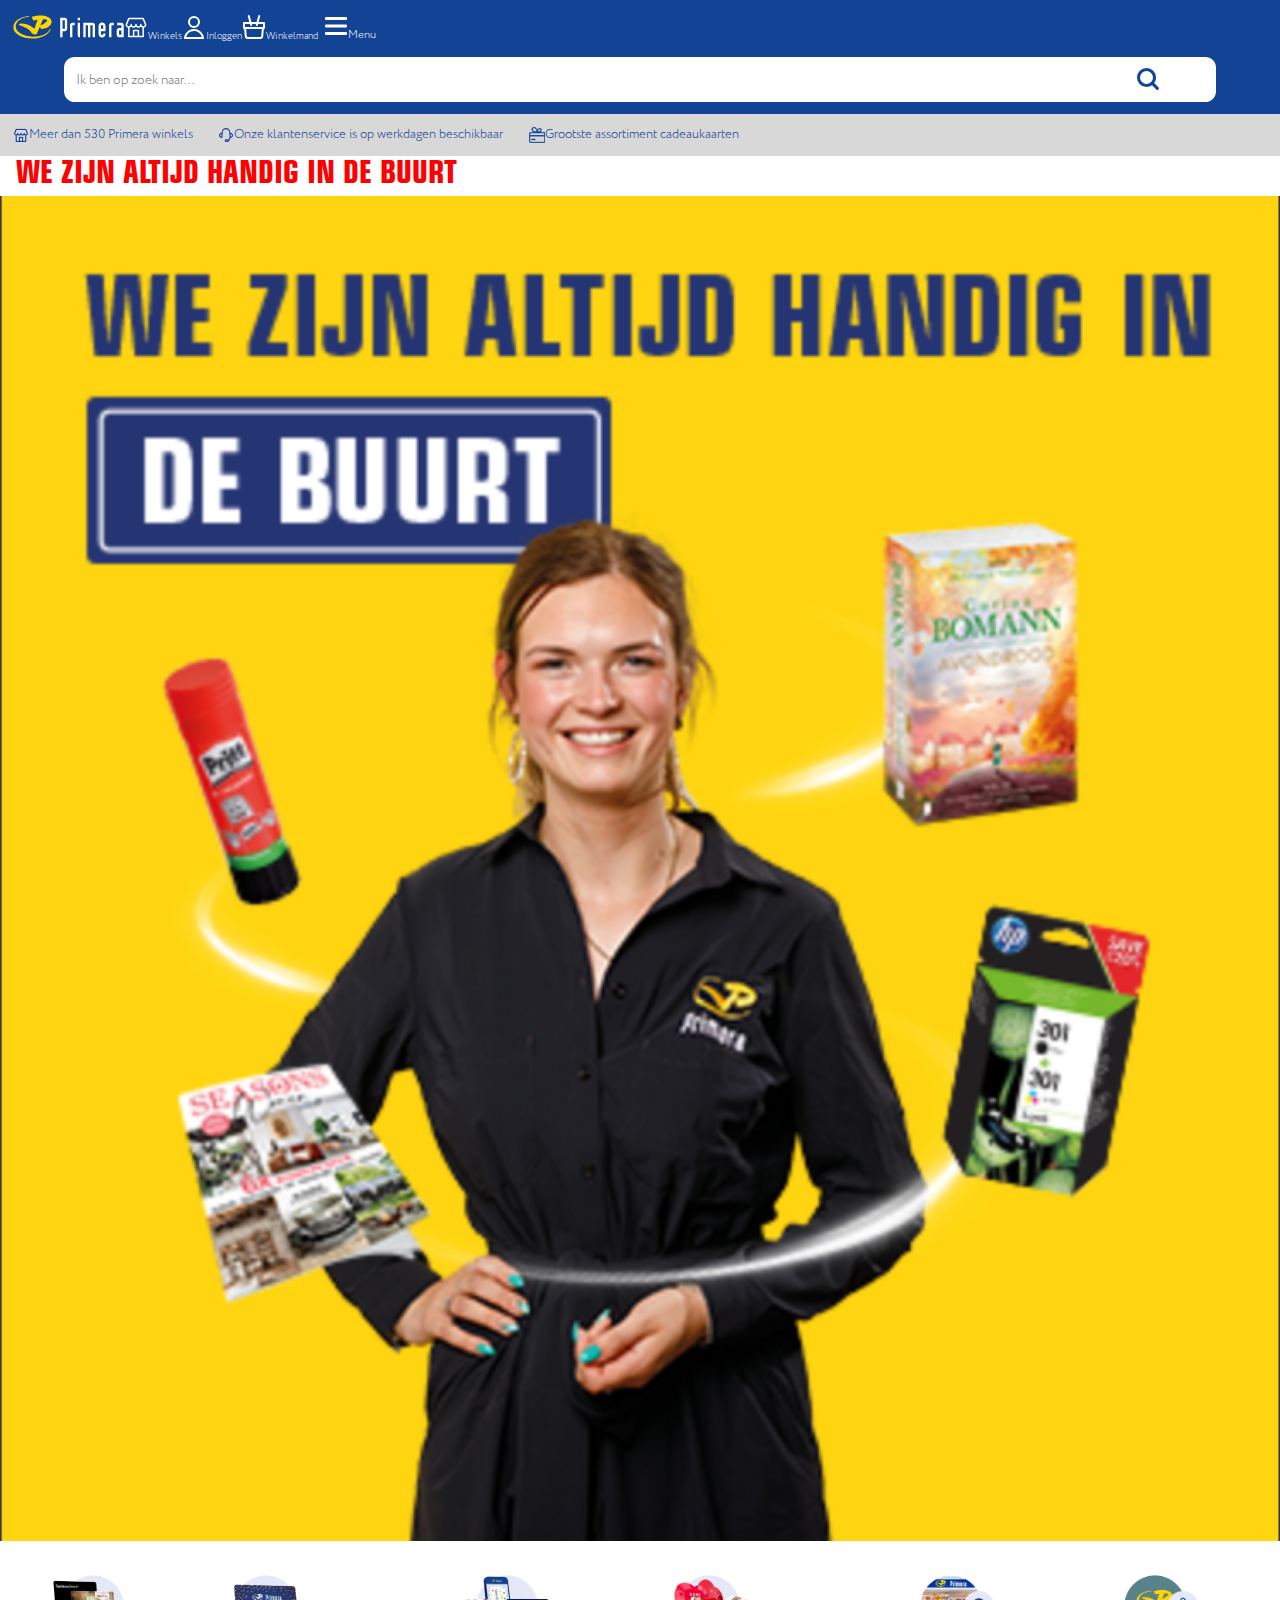
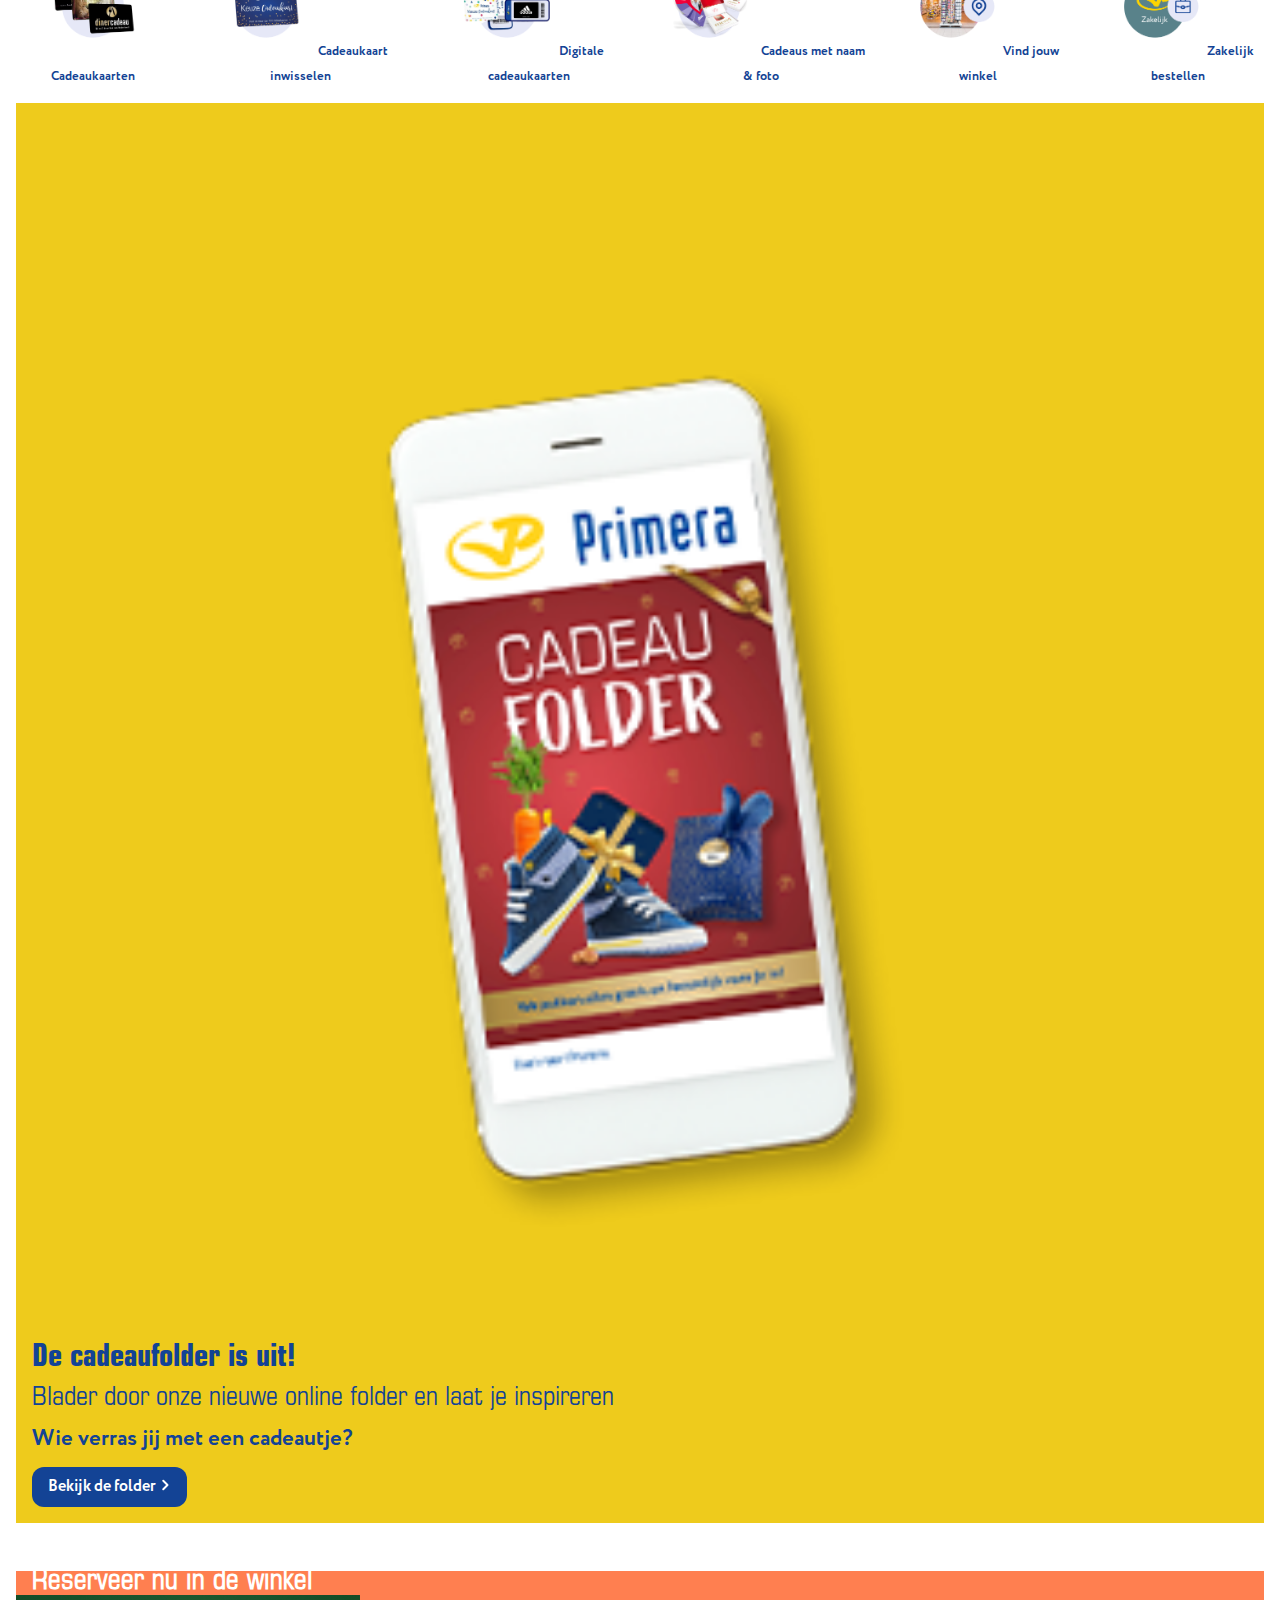
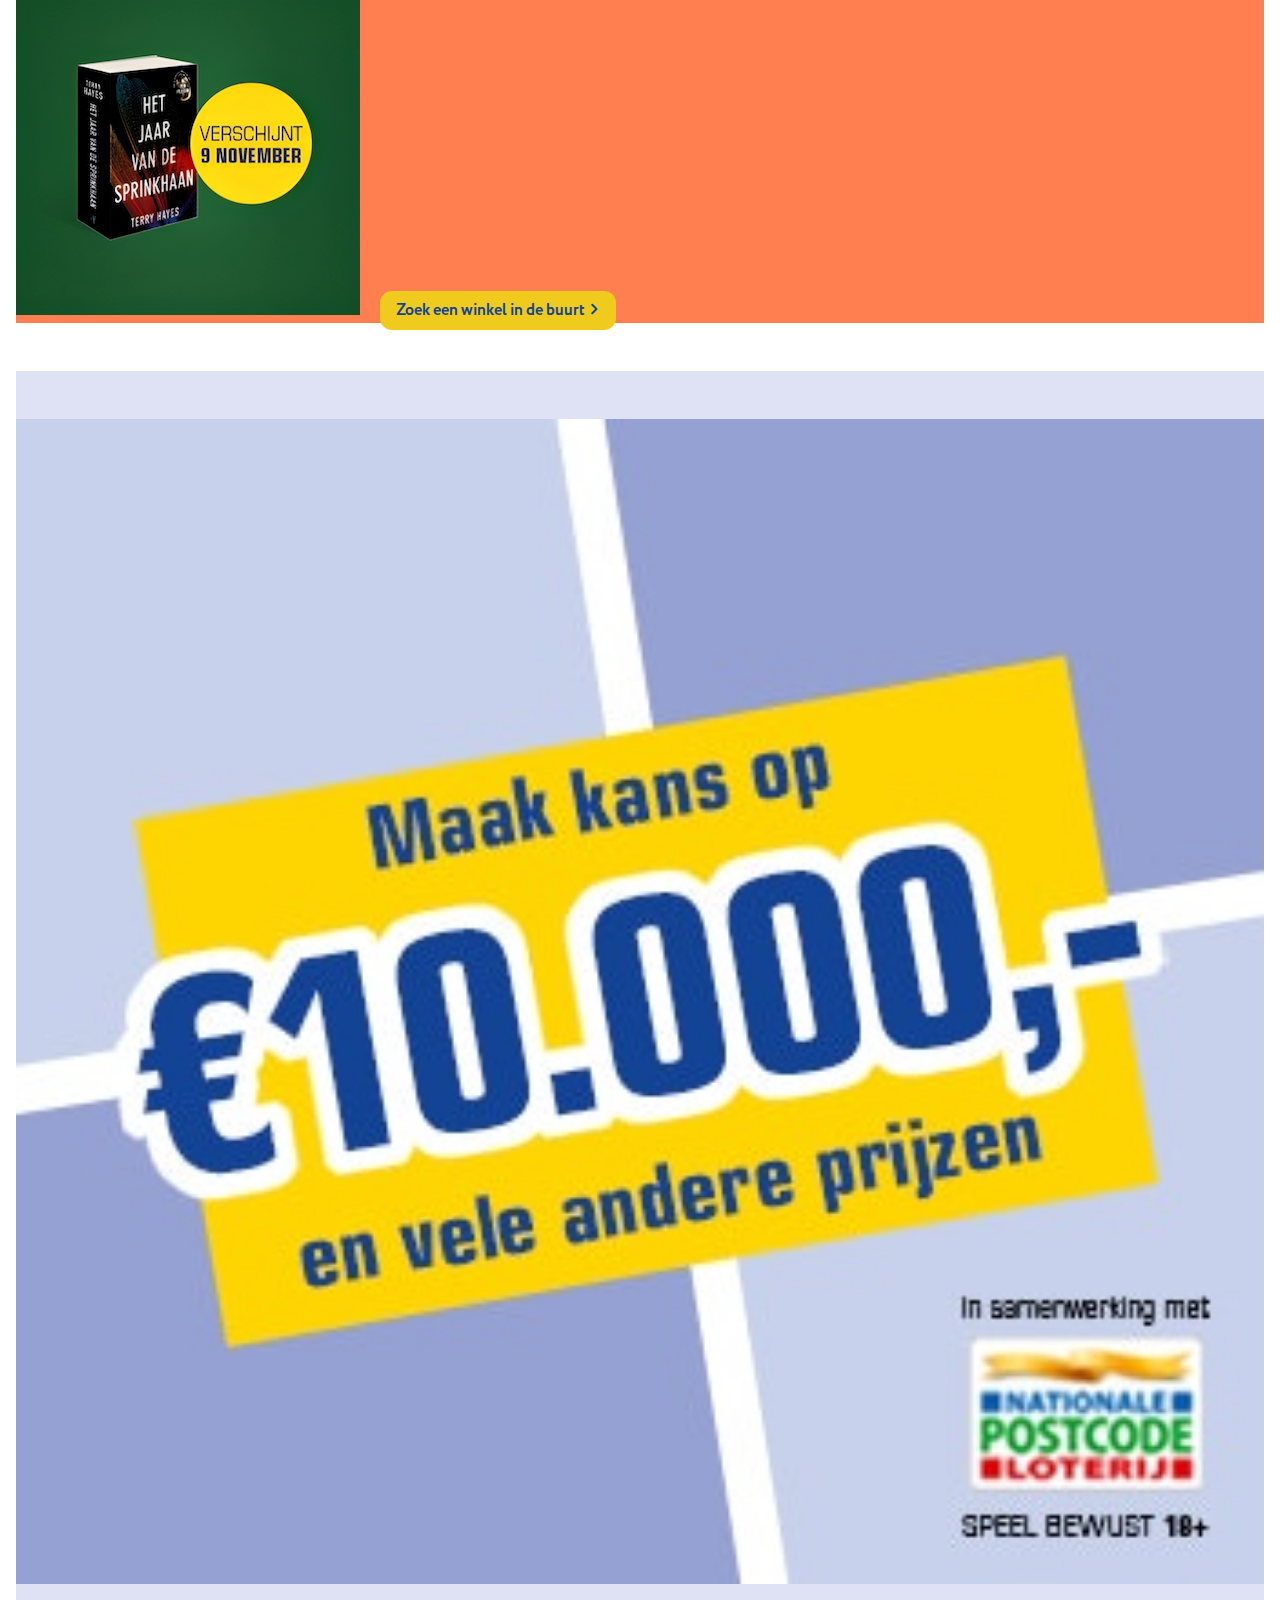
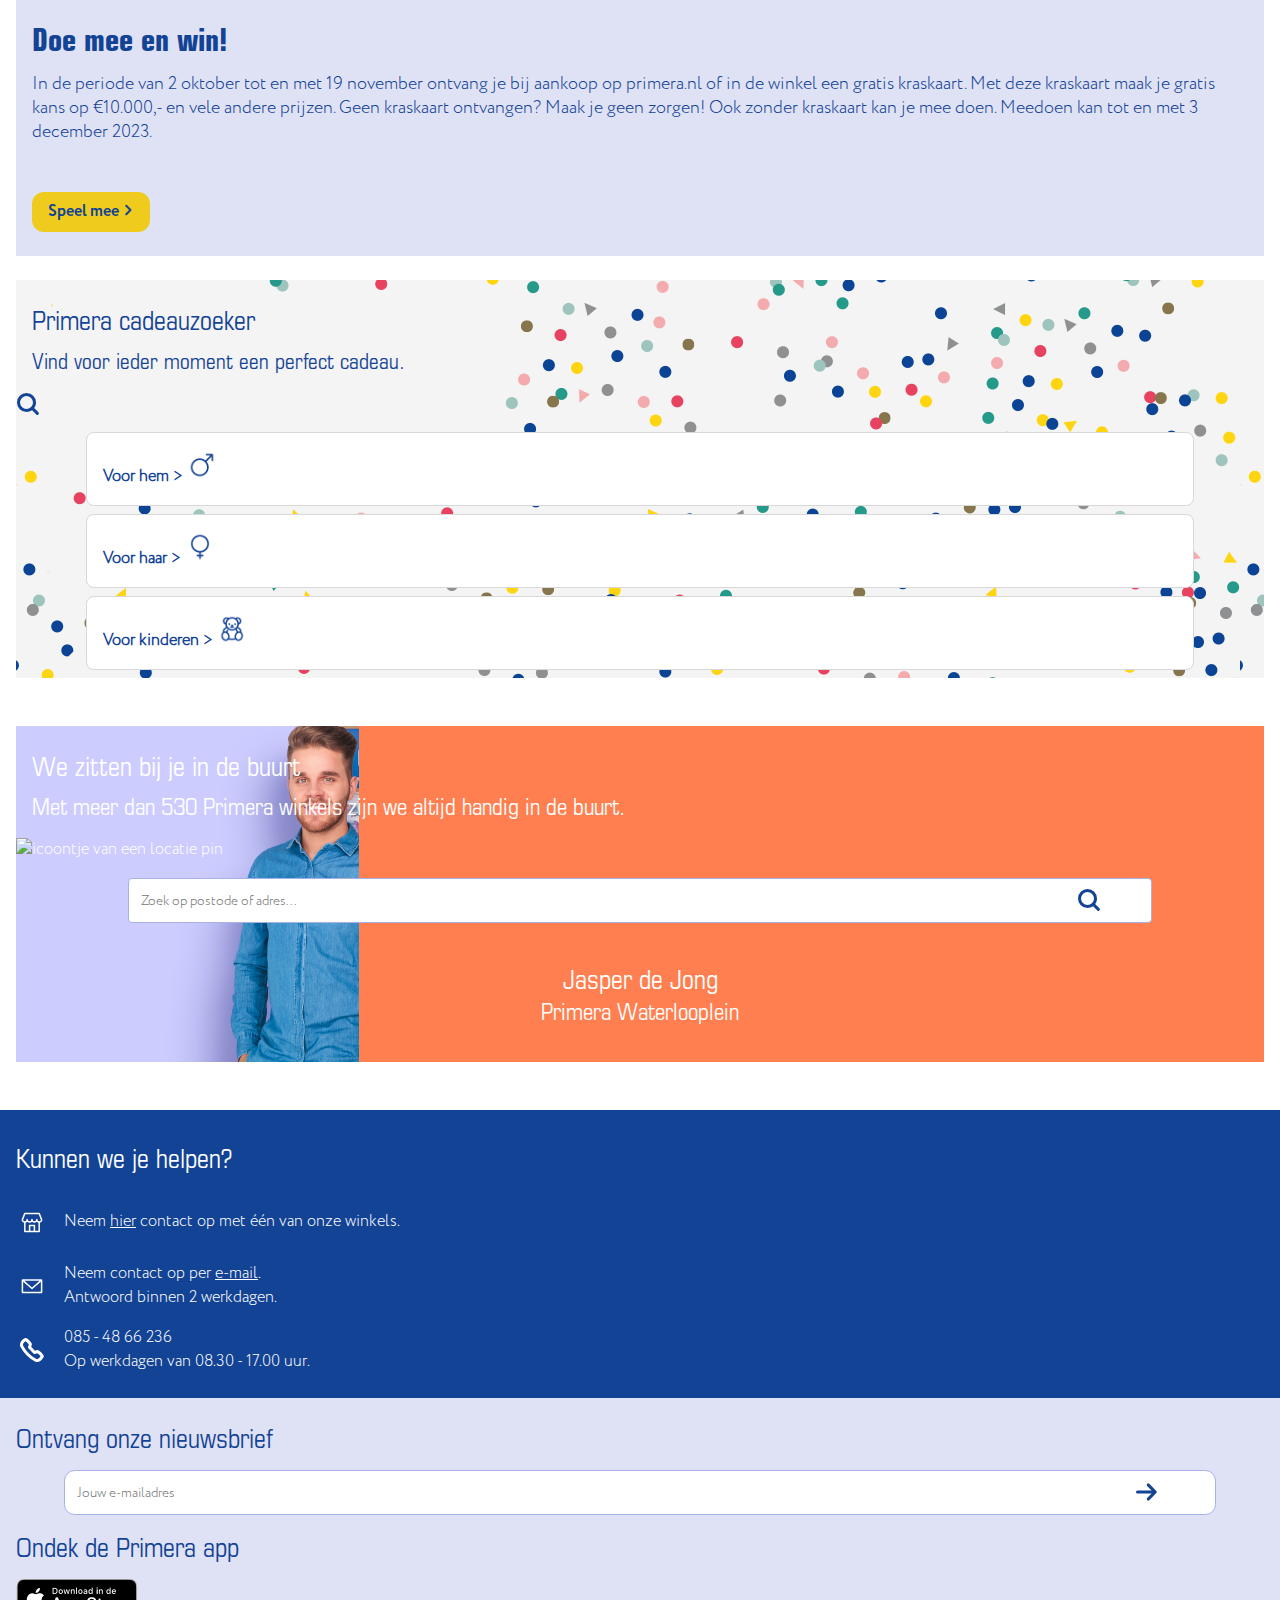
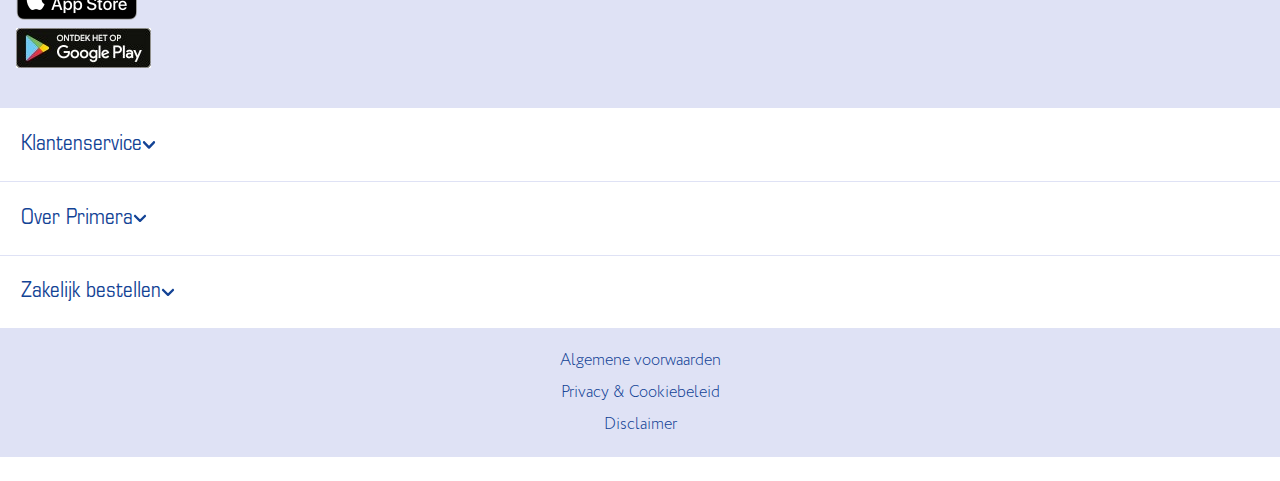
==== index.html @ 32f3f933 "Add files via upload" ====
<!DOCTYPE html>
<html lang="nl">
	


<head>
	<meta charset="UTF-8">
	<meta name="author" content="jouw naam">
	<meta name="viewport" content="width=device-width, initial-scale=1">
	
	<title>Even naar Primera</title>
	
	<link href="styles/style.css" rel="stylesheet">
	<link rel="icon" type="image/svg+xml" href="images/favicon.svg">
</head>



<body>
	<header>
		<ul>
			<li>
				<a href="index.html"><img src="images/icons/logo_primera.svg" alt="het logo van de Primera"></a>
			</li>
			<li>
				<a href=""><img src="images/icons/winkel_icon.svg" alt="">Winkels</a> 		<!-- moet er een alt? -->
			</li>	
			<li>
				<a href=""><img src="images/icons/account_icon.svg" alt="">Inloggen</a>
			</li>
			<li>
				<a href=""><img src="images/icons/winkelmand_icon.svg" alt="">Winkelmand</a>
			</li>

		<!-- met hulp van codepen -->
			<button aria-hidden="false">
				<img src="images/icons/hamburger_icon.svg" alt="">Menu
			</button>
	</ul>

		<nav> <!-- menu -->
			<article>
				<button aria-hidden="false">
					<img src="images/icons/menu_sluit_icon.svg" alt="kruisje om menu te sluiten">
				</button>

				<p>Menu</p>
			</article>

			<ul>
				<li>
					<a href="#"><img src="images/icons/pijltje_blauw_icon.svg" alt="">Cadeaukaarten</a>
				</li>
				<li>
					<a href="#"><img src="images/icons/pijltje_blauw_icon.svg" alt="">Digitale cadeaukaarten</a>
				</li>
				<li>
					<a href="#"><img src="images/icons/pijltje_blauw_icon.svg" alt="">Cadeaus met naam & foto</a>
				</li>
			</ul>

			<ul>
				<li>
					<a href="#">Winkels</a>
				</li>
				<li>
					<a href="#">Folder</a>
				</li>
				<li>
					<a href="#">Primera Keuze Cadeaukaart</a>
				</li>
			</ul>
		</nav>

		<form>
			<input type="text" placeholder="Ik ben op zoek naar...">
		</form>

		<ul>
			<li>
				<a href="#"><img src="/images/icons/kleine_winkel.png">Meer dan 530 Primera winkels</a>
			</li>
			<li>
				<a href="#"><img src="/images/icons/headset.png">Onze klantenservice is op werkdagen beschikbaar</a>
			</li>
			<li>
				<a href="#"><img src="/images/icons/cadeaukaart.png">Grootste assortiment cadeaukaarten</a>
			</li>
		</ul>

	</header>



	<main>
		<section>
			<h2>We zijn altijd handig in de buurt</h2>
			<a href="#">
				<img src="/images/vrouw_in_de_buurt.png" alt="">
			</a>
		</section>

		<article>
			<ul>
				<li>
					<a href="#"> <img src="/images/cadeaukaarten.png" alt="drie cadeaukaarten">Cadeaukaarten</a>
				</li>
				<li>
					<a href="#"> <img src="/images/cadeaukaarten_inwisselen.png" alt="primera cadeaukaart">Cadeaukaart inwisselen</a>
				</li>
				<li>
					<a href="#"> <img src="/images/digitale_cadeaukaarten.png" alt="Mobiel met cadeaukaarten erop">Digitale cadeaukaarten</a>
				</li>
				<li>
					<a href="#"> <img src="/images/cadeaus_met_naam_foto.png" alt="cocolade doosje van Milka en Merci">Cadeaus met naam & foto</a>
				</li>
				<li>
					<a href="#"> <img src="/images/vind_jouw_winkel.png" alt="Primera winkel met een locatiepin icoon">Vind jouw winkel</a>
				</li>
				<li>
					<a href="#"> <img src="/images/zakelijk_bestellen.png" alt="logo van Primera met het woord 'zakelijk'">Zakelijk bestellen</a>
				</li>
			</ul>
		</article>

		<section>
			<h2>De cadeaufolder is uit!</h2>
			<h3>Blader door onze nieuwe online folder en laat je inspireren</h3>
			<p>Wie verras jij met een cadeautje?</p>
			<img src="/images/telefoon_folder.png" alt="een iPhone met op het scherm de Primera folder">
			<a href="#">Bekijk de folder
				<img src="/images/icons/pijltje_wit_icon.svg" alt="">
			</a>
		</section>

		<section>
			<h2>Reserveer nu in de winkel</h2>
			<img src="/images/boek.png" alt="Een foto van het boek 'Het jaar van de sprinkhaan' dat 9 november verschijnt">
			<a href="#">Zoek een winkel in de buurt
				<img src="/images/icons/pijltje_blauw_icon.svg" alt="">
			</a>
		</section>

		<section>
			<h2>Doe mee en win!</h2>
			<p>In de periode van 2 oktober tot en met 19 november ontvang je bij aankoop op primera.nl of in
				de winkel een gratis kraskaart. Met deze kraskaart maak je gratis kans op €10.000,- en vele
				andere prijzen. Geen kraskaart ontvangen? Maak je geen zorgen! Ook zonder kraskaart kan je
				mee doen. Meedoen kan tot en met <time datetime="2023-12-03">3 december 2023</time>.
			</p>
			<img src="/images/10000euro.jpg" alt="Banner met de tekst 'Maak kans op €10000 en vele andere prijzen.">
			<a href="#">Speel mee
				<img src="/images/icons/pijltje_blauw_icon.svg" alt="">
			</a>
		</section>

		<section>
			<h2>Primera cadeauzoeker</h2>
			<h3>Vind voor ieder moment een perfect cadeau.</h3>
			<img src="/images/icons/zoek_icon.svg" alt="">
			<nav>
				<ul>
					<li>
						<a href="#">Voor hem >
							<img src="/images/icons/hem.png" alt="gender symbool van mannen">
						</a>
					</li>
					<li>
						<a href="#">Voor haar >
							<img src="/images/icons/haar.png" alt="gender symbool van vrouwen">
						</a>
					</li>
					<li>
						<a href="#">Voor kinderen >
							<img src="/images/icons/beer.png" alt="icoontje van een teddybear">
						</a>
					</li>
				</ul>
			</nav>
		</section>

		<section>
			<h2>We zitten bij je in de buurt</h2>
			<h3>Met meer dan 530 Primera winkels zijn we altijd handig in de buurt.</h3>
			<img src="" alt="icoontje van een locatie pin">
			<form>
				<input type="text" placeholder="Zoek op postode of adres...">
			</form>
			<section>
				<h3>Jasper de Jong</h3>
				<h4>Primera Waterlooplein</h4>
			</section>
		</section>
	</main>



	<footer>

		<section>
			<h2>Kunnen we je helpen?</h2>
			<img src="/images/icons/winkel_icon.svg" alt="">
			<img src="/images/icons/mail_icon.svg" alt="">
			<img src="/images/icons/telefoon_icon.svg" alt="">
			<p>Neem <a href="#">hier</a> contact op met één van onze winkels.</p>
			<p>Neem contact op per <a href="#">e-mail</a>. 
				<br> Antwoord binnen 2 werkdagen.</p>
			<p>085 - 48 66 236 
				<br> Op werkdagen van 08.30 - 17.00 uur.</p>
		</section>

		<section>
			<h2>Ontvang onze nieuwsbrief</h2>
			<form>
				<input type="text" placeholder="Jouw e-mailadres">
			</form>
			<h3>Ondek de Primera app</h3>
			<a href="#"><img src="/images/app-store-badge.png" alt=""></a>
			<a href="#"><img src="/images/play-store-badge.jpg" alt=""></a>
		</section>

		<ul>
			<li>Klantenservice <img src="/images/icons/pijltje_omlaag_icon.svg" alt=""></li>
			<li>Over Primera <img src="/images/icons/pijltje_omlaag_icon.svg" alt=""></li>
			<li>Zakelijk bestellen <img src="/images/icons/pijltje_omlaag_icon.svg" alt=""></li>
		</ul>

		<ul>
			<li>
				<a href="#">Algemene voorwaarden</a>
			</li>
			<li>
				<a href="#">Privacy & Cookiebeleid</a>
			</li>
			<li>
				<a href="#">Disclaimer</a>
			</li>
		</ul>

		<a href="#">
			<img src="#" alt="">
		</a>

	</footer>



	<script defer src="scripts/script.js"></script>
</body>
	
</html>
---- styles/style.css ----
@font-face {
  font-family: 'Circe-Regular';
  src: url('/assets/CRC35.otf');
  font-style: normal;
}

@font-face {
  font-family: 'Circe-Bold';
  src: url('/assets/CRC65.otf');
  font-style: normal;
}

@font-face {
  font-family: 'EurostileLtStd-Cn';
  src: url('/assets/EurostileLTStd-Cn.otf');
  font-style: normal;
}

@font-face {
  font-family: 'EurostileLtStd-Bold';
  src: url('/assets/EurostileLTStd_Bold_Condensed.otf');
  font-style: normal;
}





/**************/
/* CSS REMEDY */
/**************/
*, *::after, *::before {
  box-sizing:border-box;  
}






/*********************/
/* CUSTOM PROPERTIES */
/*********************/
:root {
	/* startje */
	--color-text:#111;
	--color-background:#eee;
}





/****************/
/* JOUW STYLING */
/****************/

/* jouw code */
* {
  margin: 0;
  text-decoration: none;
  font-family: 'Circe-Regular','Helvetica Neue',sans-serif;
}


body {
	background-color: #fff;
  font-weight: 400;
  line-height: 24px;
}





/* ---------------- */
/* ---- header ---- */
/* ---------------- */
header {
  font-size: 0.8rem;
  line-height: 12px;
  background-color: #134395;;
  padding: 1em;
}


header ul:nth-child(1) {
  display: flex;
  flex-direction: row;
  align-items: center;
  padding: 0;
}

header ul:nth-child(1) li {
  list-style: none;
  display: flex;
  justify-content: center;
}

header ul:nth-child(1) a {
	color: #fff;
	text-decoration: none;
  font-size: 0.6rem;

  /* width: 2.5em; */
}


header ul:nth-child(1) a img {
  height: 2.5em;
}



/* --- zoekbalk --- */
form {
  text-align: center;
  margin: 1em 0 1em 0;
}


form input {
  border: none;
  border-radius: .8em;
  height: 45px;
  width: 90vw;
  padding: 9px 45px 7px 12px;
  color: #454545;

  /* background image idee van https://stackoverflow.com/questions/63179896/displaying-an-image-in-search-bar-html */
  background-image: url("/images/icons/zoek_icon.svg");
  background-repeat: no-repeat;
  background-position: 95%;
  background-size: 1.8em;
}



/* --- Het menu --- */
header button {
  background-color: transparent;
  color: #fff;
  border: none;
  font-size: 0.7rem;
}


header nav {
  background: #e6e8f7;
  position: fixed;
  inset: 0; /* inset is links, rechts, boven en onder samen */
  translate: 100% 0;
  font-size: 1.5rem;
}


header nav.openMenu {
  translate: 0;
  transition: 0.3s;
}

/* tekst en knop bovenin */
nav article {
  display: grid;
  grid-template-columns: 1fr 1fr 1fr;
  padding: .6em .5em;
  align-items: center;
}


article button {
  grid-column: -1;
}


article button img {
  width: 35px;
  height: auto;
}


article p {
  grid-column: 2;
  text-align: center;
  color: #134395;
  text-transform: uppercase;
  font-size: 1rem;
  grid-area: 1/4/1/1; /* Met hulp van Demi */
  font-family: 'Circe-Bold','Helvetica Neue',sans-serif;
}

/* nav elementen wit */
nav ul {
  width: 100%;
  padding: 0;
}


nav li {
  list-style: none;
  background-color: #fff;
  line-height: 24px;
  border-bottom: 1px solid #a6b2e7;
  padding: .6em .8em .6em .6em;
}


nav img {
  width: .6em;
  height: auto;
  /* justify-content: flex-end; */
}


nav li a {
  color: #134395;
  font-weight: 300;
  font-size: 1.3rem;
}


nav ul:nth-child(2) li:nth-child(1) { /* anders is de bovenste lijn dunner dan alle andere */
  border-top: 1px solid #a6b2e7;
}

/* nav elementen blauw */
nav ul:nth-child(3) li {
  list-style: none;
  background-color: transparent;
  line-height: 24px;

  border-bottom: 1px solid #a6b2e7;
  width: 100%;
  padding: 8px 8px 8px 16px;
}


nav ul:nth-child(3) li a {
  font-size: 1rem;
  color: #134395;
  font-weight: 400;
}


nav ul:nth-child(3) li:nth-child(3) { /* zodat de onderste geen border heeft */
  border-bottom: 0;
}



/* --- onderste deel van header --- */
header>ul:nth-of-type(2) {
  /* width: 100vw; */
  background-color: #d8d8d8;
  margin: 0 -1em -1em -1em; /* min om zo het hele scherm op te nemen */
  padding: 0;
  
  display: flex;
  flex-direction: row;
}


header>ul:nth-of-type(2)>li {
  list-style: none;
  padding: 1em;

  /* flex-direction: column; */
}


header>ul:nth-of-type(2) a {
  color: #134395;;
  display: flex;
  align-items: center;
}


header>ul:nth-of-type(2) img {
  width: 1rem;
  height: auto;
}


/* header>ul>li:nth-child(1) {
  translate: -100% 0;
} */





/* -------------- */
/* ---- main ---- */
/* -------------- */
main {
  padding: 0 1em;
}


h2, h3 {
  font-family: 'EurostileLtStd-Bold','Helvetica Neue',sans-serif;
}



/* --- altijd in de buurt --- */
main section:nth-child(1) h2 {
  text-transform: uppercase;
  color: red; /* #134395 */
  line-height: 40px;
  font-size: 1.9rem;

  /* position: absolute;
  top: 7.4em;
  left: 1em; */
}

section:nth-child(1) img {
  width: 100vw;
  margin: 0 0 0 -1em;
}



/* --- schuifbare lijst --- */
main article ul {
  list-style: none;
  padding: 0em;
  margin: 0 -1em 0 -1em;
  display: flex;
  overflow-x: scroll; /* Met hulp van Demi */
}

main article li {
  text-align: center;
  margin: 0 0 5px;
  padding: 0.6em;
}

main article a {
  color: #134395;
  font-family: 'Circe-Bold','Helvetica Neue',sans-serif;
  font-weight: 400;
  font-size: .8rem;
}

main article img {
  width: 8.2em;
}



/* --- cadeaufolder --- */
main section:nth-of-type(2) {
  background-color: #eecb1c;
  display: flex;
  flex-direction: column;
  margin: 0 0 3rem 0;
}


main section:nth-of-type(2)>img {
  order: -1;
  padding: 2.5em 0 2.5em 0;
}


main section:nth-of-type(2) h2{
  color: #134395;
  font-size: 1.9em;
  padding: 0 0 1rem 1rem;
}


main section:nth-of-type(2) h3{
  color: #134395;
  font-size: 1.6em;
  padding: 0 1.5rem 1rem 1rem;
}


main section:nth-of-type(2) p{
  color: #134395;
  font-size: 1.4em;
  padding: 0 1.5rem 1rem 1rem;
  font-family: 'Circe-Bold','Helvetica Neue',sans-serif;
}


main section:nth-of-type(2) a{
  color: #fff;
  background-color: #134395;
  width: fit-content;
  padding: 0.5em 1em 0.5em 1em;
  border-radius: 12px;
  margin: 0 0 1rem 1rem;

  font-size: 1em;
  font-family: 'Circe-Bold','Helvetica Neue',sans-serif;
}



/* --- reserveer nu --- */
main section:nth-of-type(3) {
  margin: 3rem 0 3rem 0;
  background-color: coral;
}


main section:nth-of-type(3) h2 {
  font-family: 'EurostileLtStd-Cn','Helvetica Neue',sans-serif;
  font-size: 1.7em;
  padding: 0 0 0 1rem;
  color: #fff;
}

/* knoppen */
main section:nth-of-type(n+3)>a{
  color: #134395;
  background-color: #eecb1c;
  width: fit-content;
  padding: 0.5em 1em 0.5em 1em;
  border-radius: 12px;
  margin: 0 0 1.5rem 1rem;

  font-size: 1em;
  font-family: 'Circe-Bold','Helvetica Neue',sans-serif;
}



/* --- doe mee en win --- */
main section:nth-of-type(4) {
  margin: 3rem 0 1.5rem 0;
  background-color: #DFE2F5;
  display: flex;
  flex-direction: column;
  color: #134395;
}


main section:nth-of-type(4)>img {
  order: -1;
  padding: 3rem 0 3rem 0;
}


main section:nth-of-type(4) h2 {
  font-size: 1.9em;
  padding: 0 0 1rem 1rem;
}


main section:nth-of-type(4) p {
  font-size: 1.1em;
  padding: 0 1rem 3rem 1rem;
}



/* --- cadeauzoeker --- */
main section:nth-of-type(5) {
  background-image: url(/images/confetti.png);
  color: #134395;
  margin: 0rem 0 1.5rem 0;
}


main section:nth-of-type(5) h2 {
  font-family: 'EurostileLtStd-Cn','Helvetica Neue',sans-serif;
  font-size: 1.6em;
  font-weight: 400;
  padding: 2rem 0 1rem 1rem;
}


main section:nth-of-type(5) h3 {
  font-family: 'EurostileLtStd-Cn','Helvetica Neue',sans-serif;
  font-size: 1.3em;
  font-weight: 400;
  padding: 0rem 02rem 1rem 1rem;
}


/* --- De list items --- */
main nav {
  display: flex;
  justify-content: center;
}


main nav ul {
  width: 90%;
  padding: 0;
}


main nav li {
  list-style: none;
  background-color: #fff;
  line-height: 1.5em;
  border: solid .1em;
  border-color: #d8d8d8;
  border-radius: .5rem;
  
  padding: 1em 1.5em 1em 1em;
  margin: .5em;
}


main nav li a {
  color: #134395;
  font-weight: 600;
  font-size: 1rem;
}


main nav li img {
  width: 2em;
  height: auto;
}




/* --- Jasper --- */
main section:nth-of-type(6) {
  margin: 3rem 0 3rem 0;
  background-image: url(/images/Winkelzoeker-mob.png);
  background-repeat: no-repeat;
  background-color: coral;
  color: #fff;
}


main section:nth-of-type(6) h2 {
  font-family: 'EurostileLtStd-Cn','Helvetica Neue',sans-serif;
  font-size: 1.6em;
  font-weight: 200;
  padding: 2rem 0 1rem 1rem;
}


main section:nth-of-type(6) h3 {
  font-family: 'EurostileLtStd-Cn','Helvetica Neue',sans-serif;
  font-size: 1.4em;
  font-weight: 400;
  padding: 0 4.5rem 1rem 1rem;
}


/* zoekbalk */
main form {
  text-align: center;
  margin: 1em 0 1em 0;
}


main form input {
  border: solid .1em;
  border-color: #a6b2e7;
  border-radius: .3em;
  height: 45px;
  width: 80vw;
  padding: 9px 45px 7px 12px;
  color: #134395;

  background-image: url("/images/icons/zoek_icon.svg");
  background-repeat: no-repeat;
  background-position: 95%;
  background-size: 1.8em;
}


/* onderste tekst */
main section:nth-of-type(6) section {
  text-align: center;
  padding: 2rem 0 2.2rem 0;
}


main section:nth-of-type(6) section h3 {
  font-family: 'EurostileLtStd-Cn','Helvetica Neue',sans-serif;
  font-size: 1.6em;
  font-weight: 400;
  padding: 0 0 0.5rem 0;
}


main section:nth-of-type(6) h4 {
  font-family: 'EurostileLtStd-Cn','Helvetica Neue',sans-serif;
  font-size: 1.4em;
  font-weight: 400;
}





/* ---------------- */
/* ---- footer ---- */
/* ---------------- */

/* --- kunnen we helpen --- */
footer section:nth-of-type(1) {
  background-color: #134395;
  color: #fff;
  display: grid;
  grid-template-columns: 3em 1fr 1fr;
  grid-template-rows: 1fr 1fr 1fr 1fr;

  padding: 1rem 0 1rem 1rem;
  align-items: center;
}


footer section:nth-of-type(1) h2 {
  grid-column: 1/-1;
  padding: 1.5rem 0 1rem 0;

  font-family: 'EurostileLtStd-Cn','Helvetica Neue',sans-serif;
  font-size: 1.6em;
  font-weight: 400;
}

/* images */
footer section:nth-of-type(1) img {
  width: 1.5em;
  justify-self: center; /* Met hulp van https://css-tricks.com/snippets/css/complete-guide-grid/ */
}

footer section:nth-of-type(1) img:nth-of-type(1) {
  grid-row: 2;
  grid-column: 1;
}

footer section:nth-of-type(1) img:nth-of-type(2) {
  grid-row: 3;
  grid-column: 1;
}

footer section:nth-of-type(1) img:nth-of-type(3) {
  grid-row: 4;
  grid-column: 1;
}

/* tekst */
footer section:nth-of-type(1) a {
  color: #fff;
  text-decoration: underline;
}

footer section:nth-of-type(1) p:nth-of-type(1) {
  grid-row: 2;
  grid-column: 2/-1;
  padding: 0 8em 0 0;
}

footer section:nth-of-type(1) p:nth-of-type(2) {
  grid-row: 3;
  grid-column: 2/-1;
}

footer section:nth-of-type(1) p:nth-of-type(3) {
  grid-row: 4;
  grid-column: 2/-1;
}



/* --- nieuwsbrief --- */
footer section:nth-of-type(2) {
  background-color: #DFE2F5;
  color: #134395;
  padding: 2rem 1rem 2rem 1rem;

  display: flex;
  flex-direction: column;
}


footer section:nth-of-type(2) h2, h3 {
  font-family: 'EurostileLtStd-Cn','Helvetica Neue',sans-serif;
  font-size: 1.6em;
  font-weight: 400;
  padding: 0 0 1rem 0;
}


footer form {
  text-align: center;
  margin: 0 0 1.5em 0;
}


footer form input {
  border: solid .1rem;
  border-color: #a6b2e7;
  border-radius: .8em;
  height: 45px;
  width: 90vw;
  padding: 9px 45px 7px 12px;
  color: #134395;

  background-image: url("/images/icons/inschrijven_icon.svg");
  background-repeat: no-repeat;
  background-position: 95%;
  background-size: 1.8em;
}



/* --- uitklapbare lijst --- */
footer>ul:nth-of-type(1) {
  width: 100%;
  padding: 0;
}


footer>ul:nth-of-type(1) li {
  list-style: none;
  background-color: #fff;
  line-height: 1.5em;
  border-bottom: 1px solid #DFE2F5;
  padding: 1em 1.5em 1em 1em;

  display: flex;
  align-items: center;

  color: #134395;
  font-weight: 400;
  font-size: 1.3rem;
  font-family: 'EurostileLtStd-Cn','Helvetica Neue',sans-serif;
}


footer>ul:nth-of-type(1) img {
  width: .7em;
  height: auto;
  /* justify-content: end; */
}














/* --- uitklapbare lijst --- */
footer>ul:nth-of-type(2) {
  background-color: #DFE2F5;
  list-style: none;
  text-align: center;
  padding: 1rem 0 1rem 0;
}


footer>ul:nth-of-type(2) a {
  color: #134395;
  font-size: 1em;
  line-height: 2rem;
}
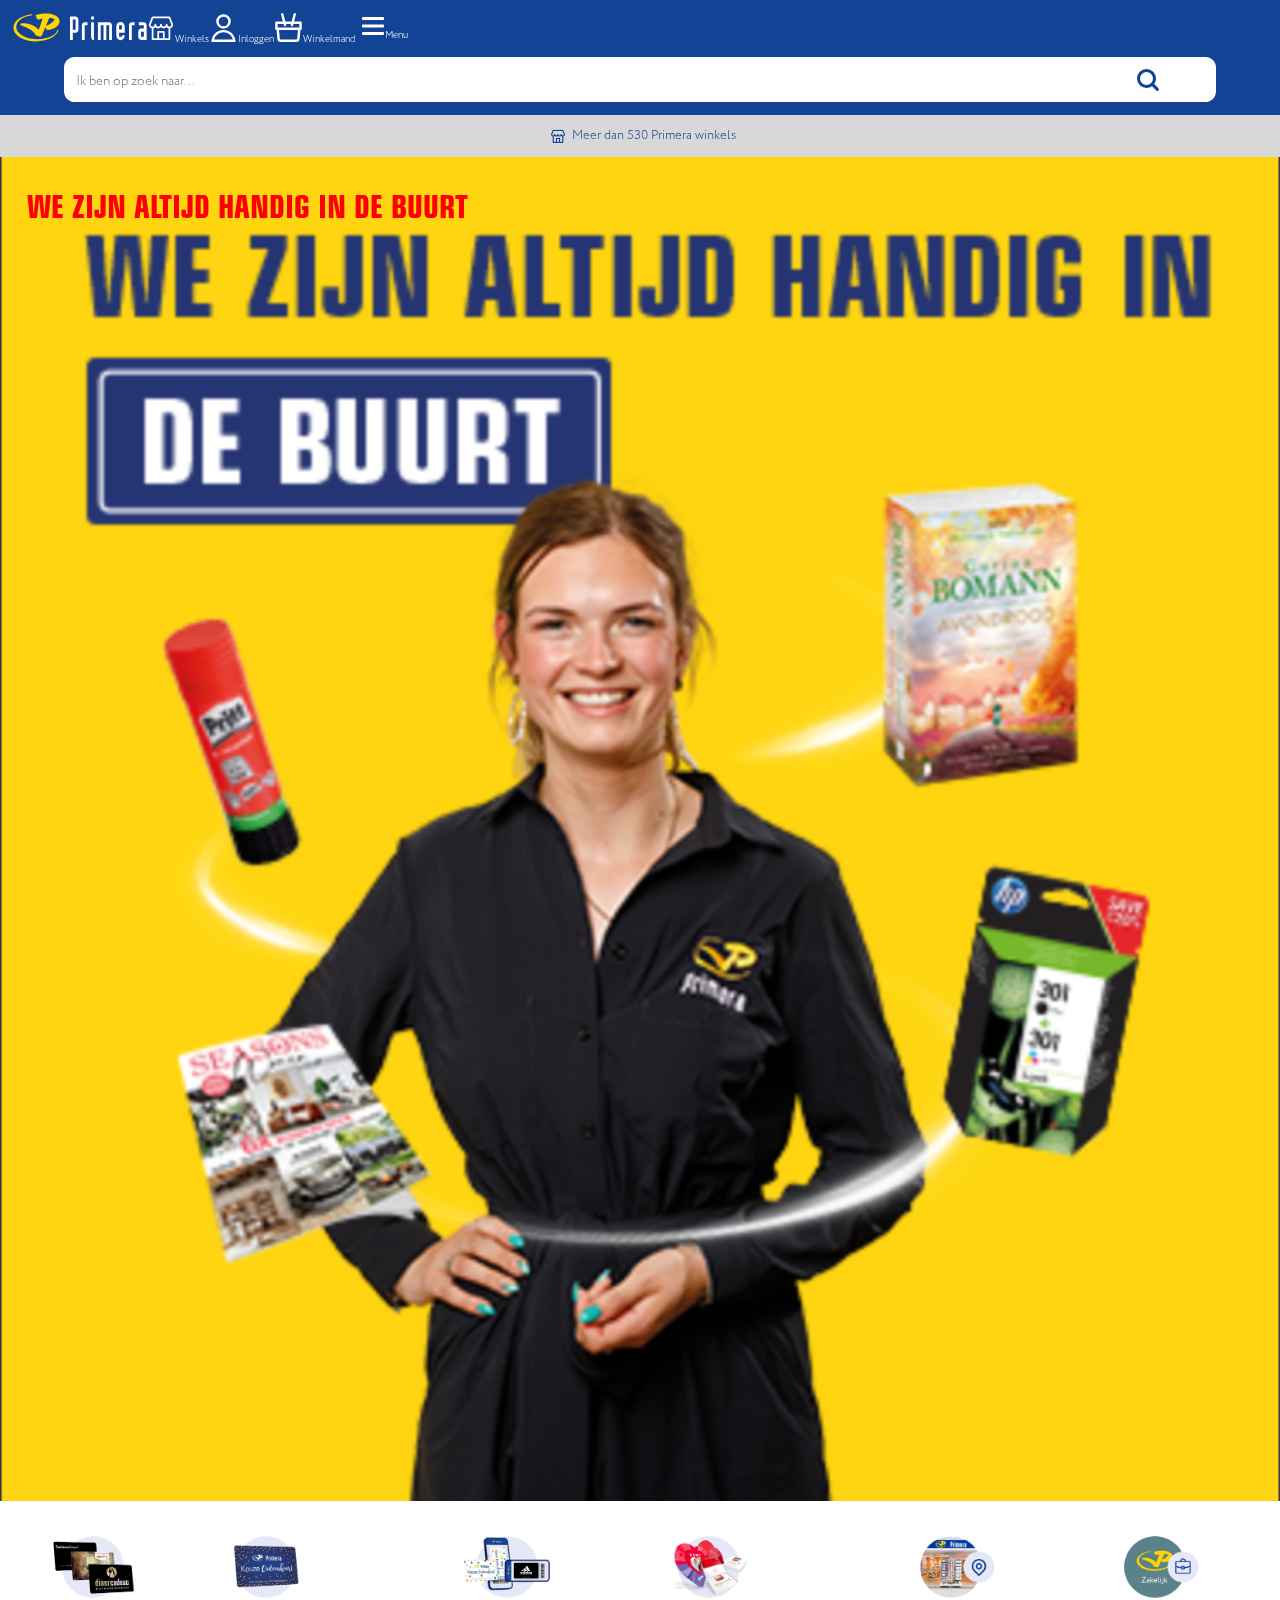
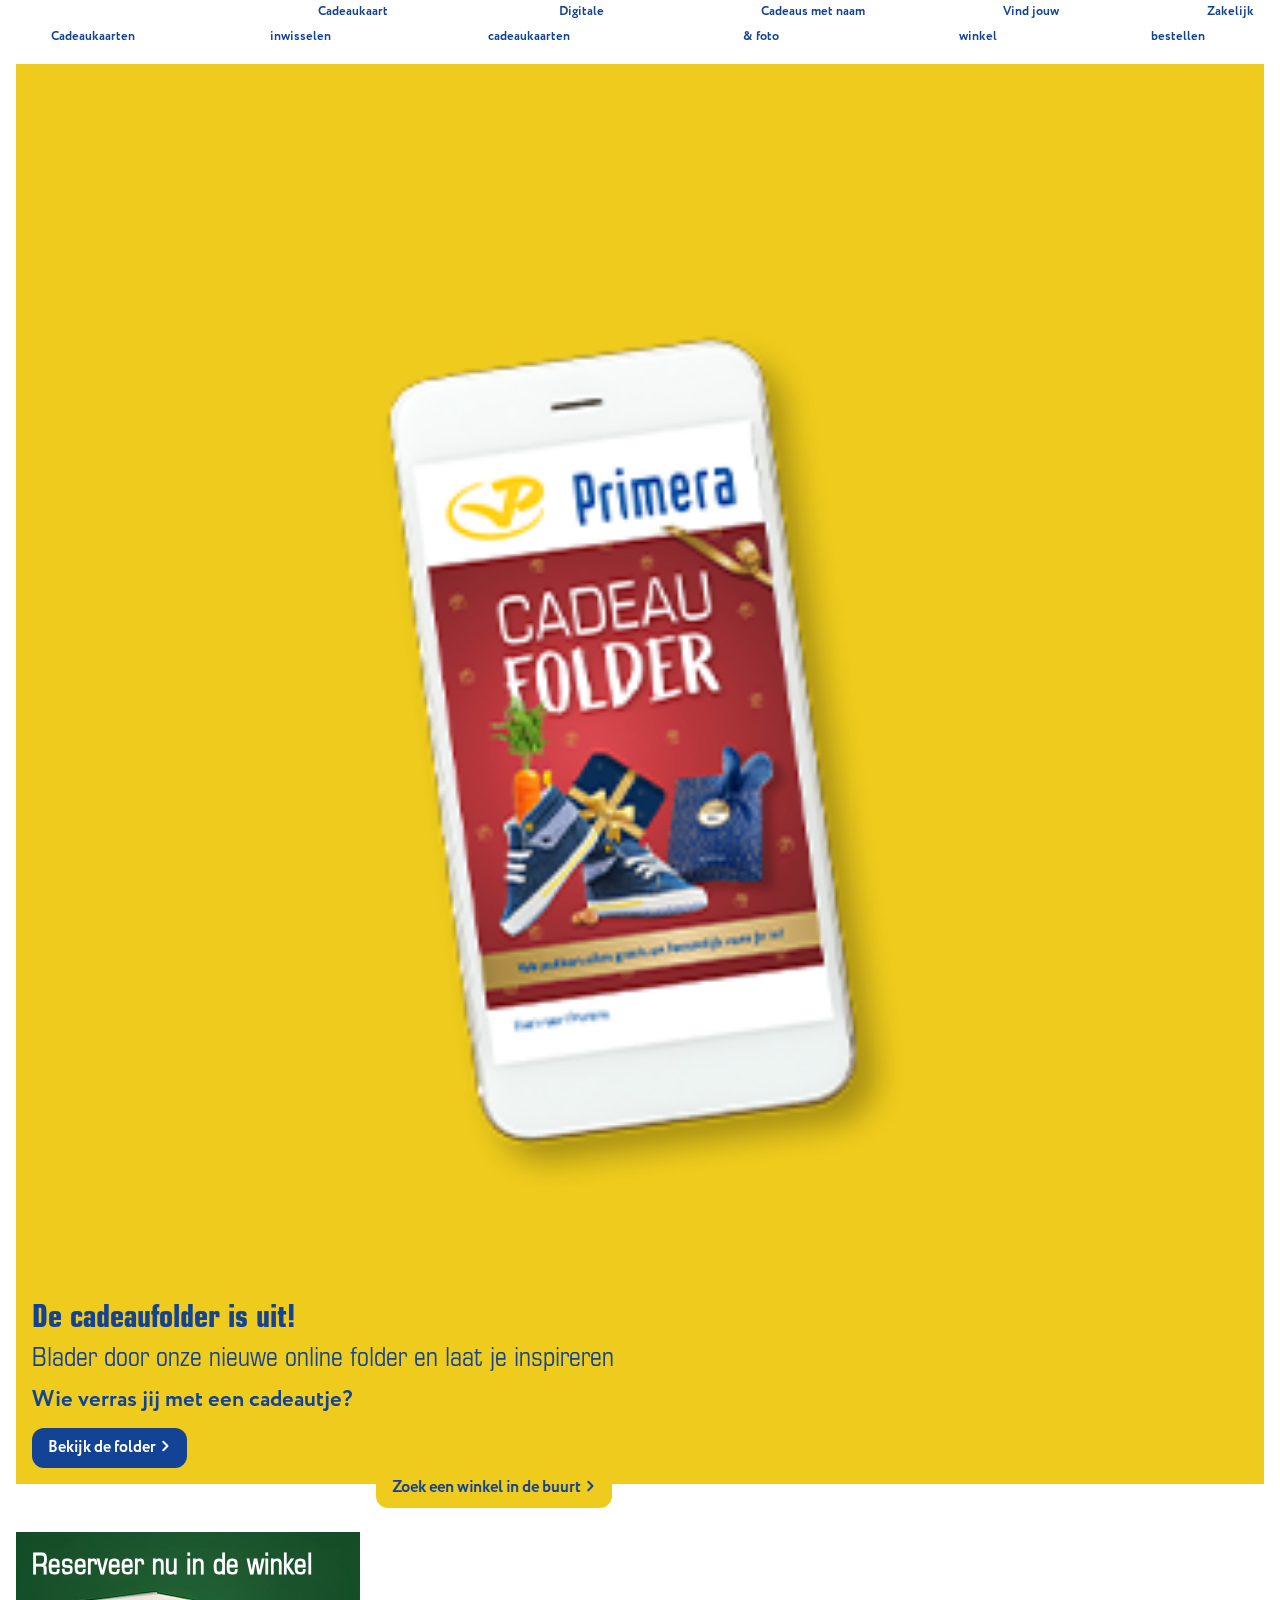
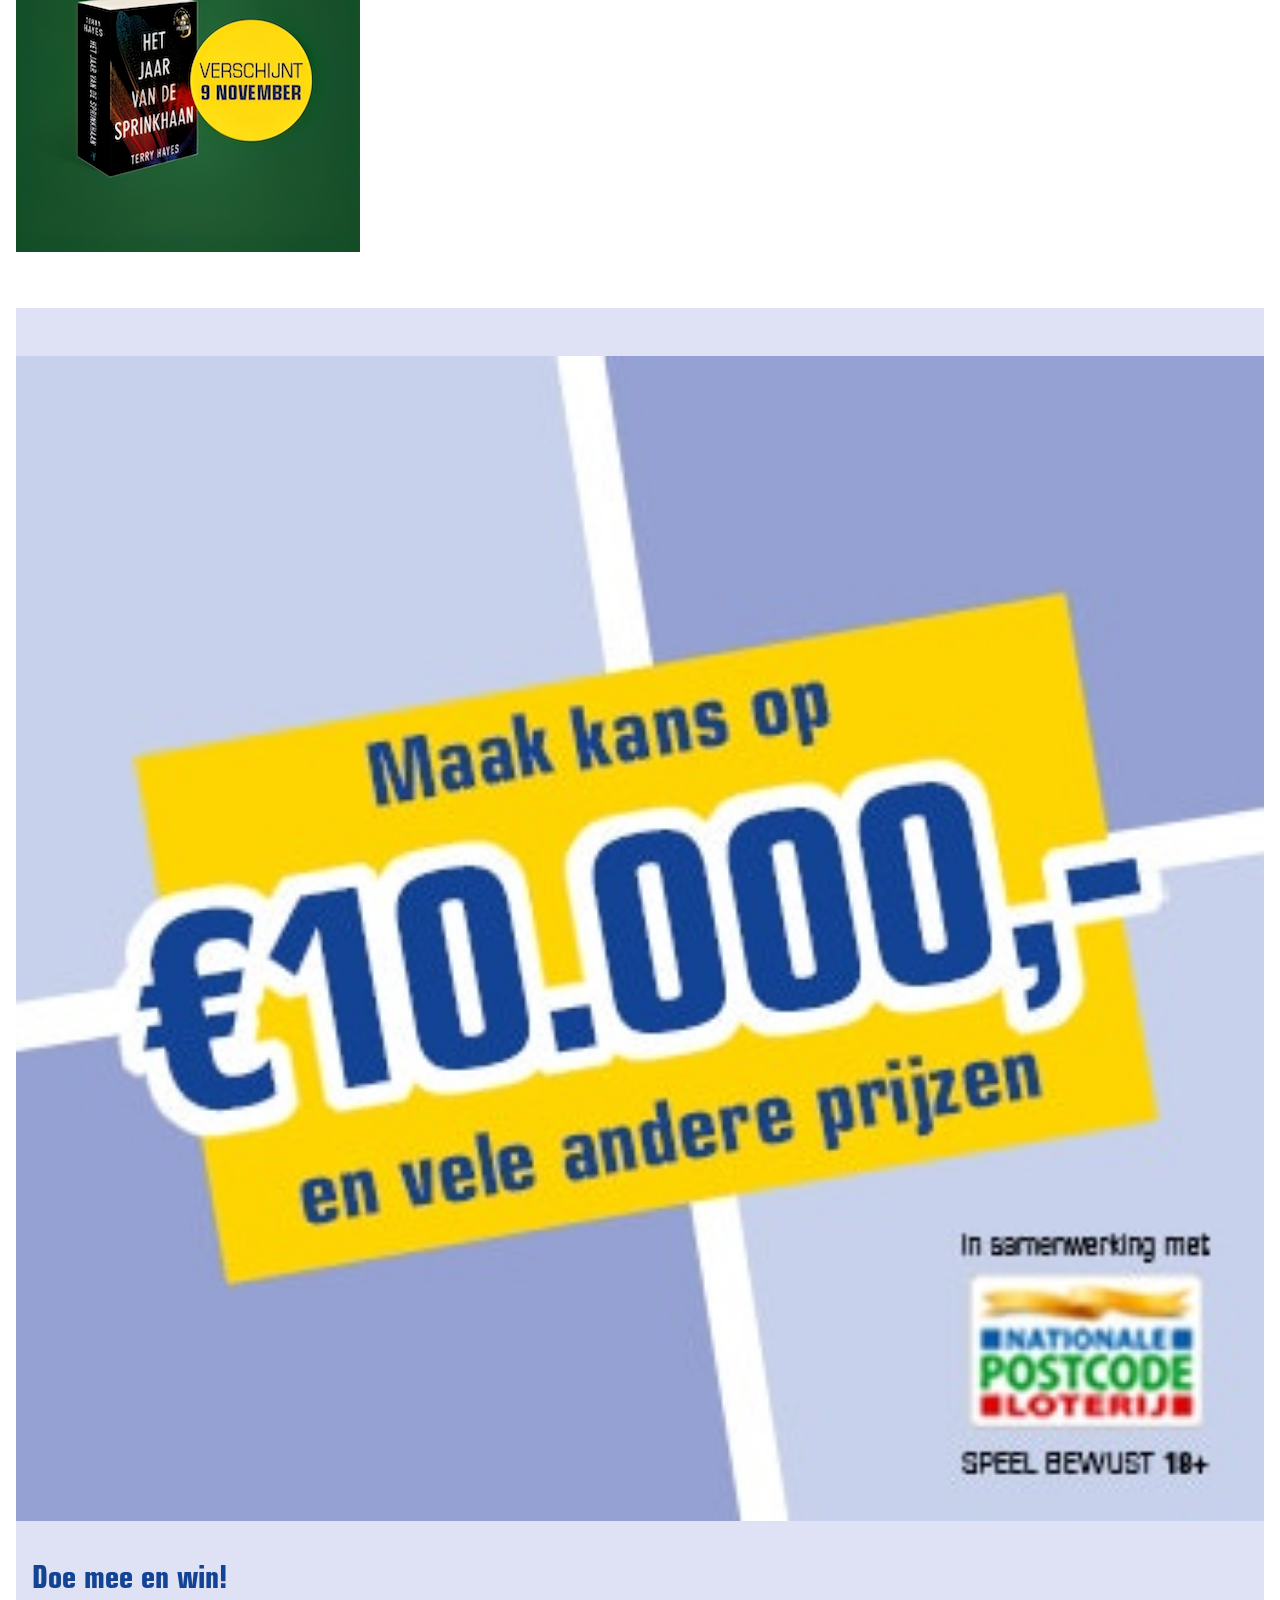
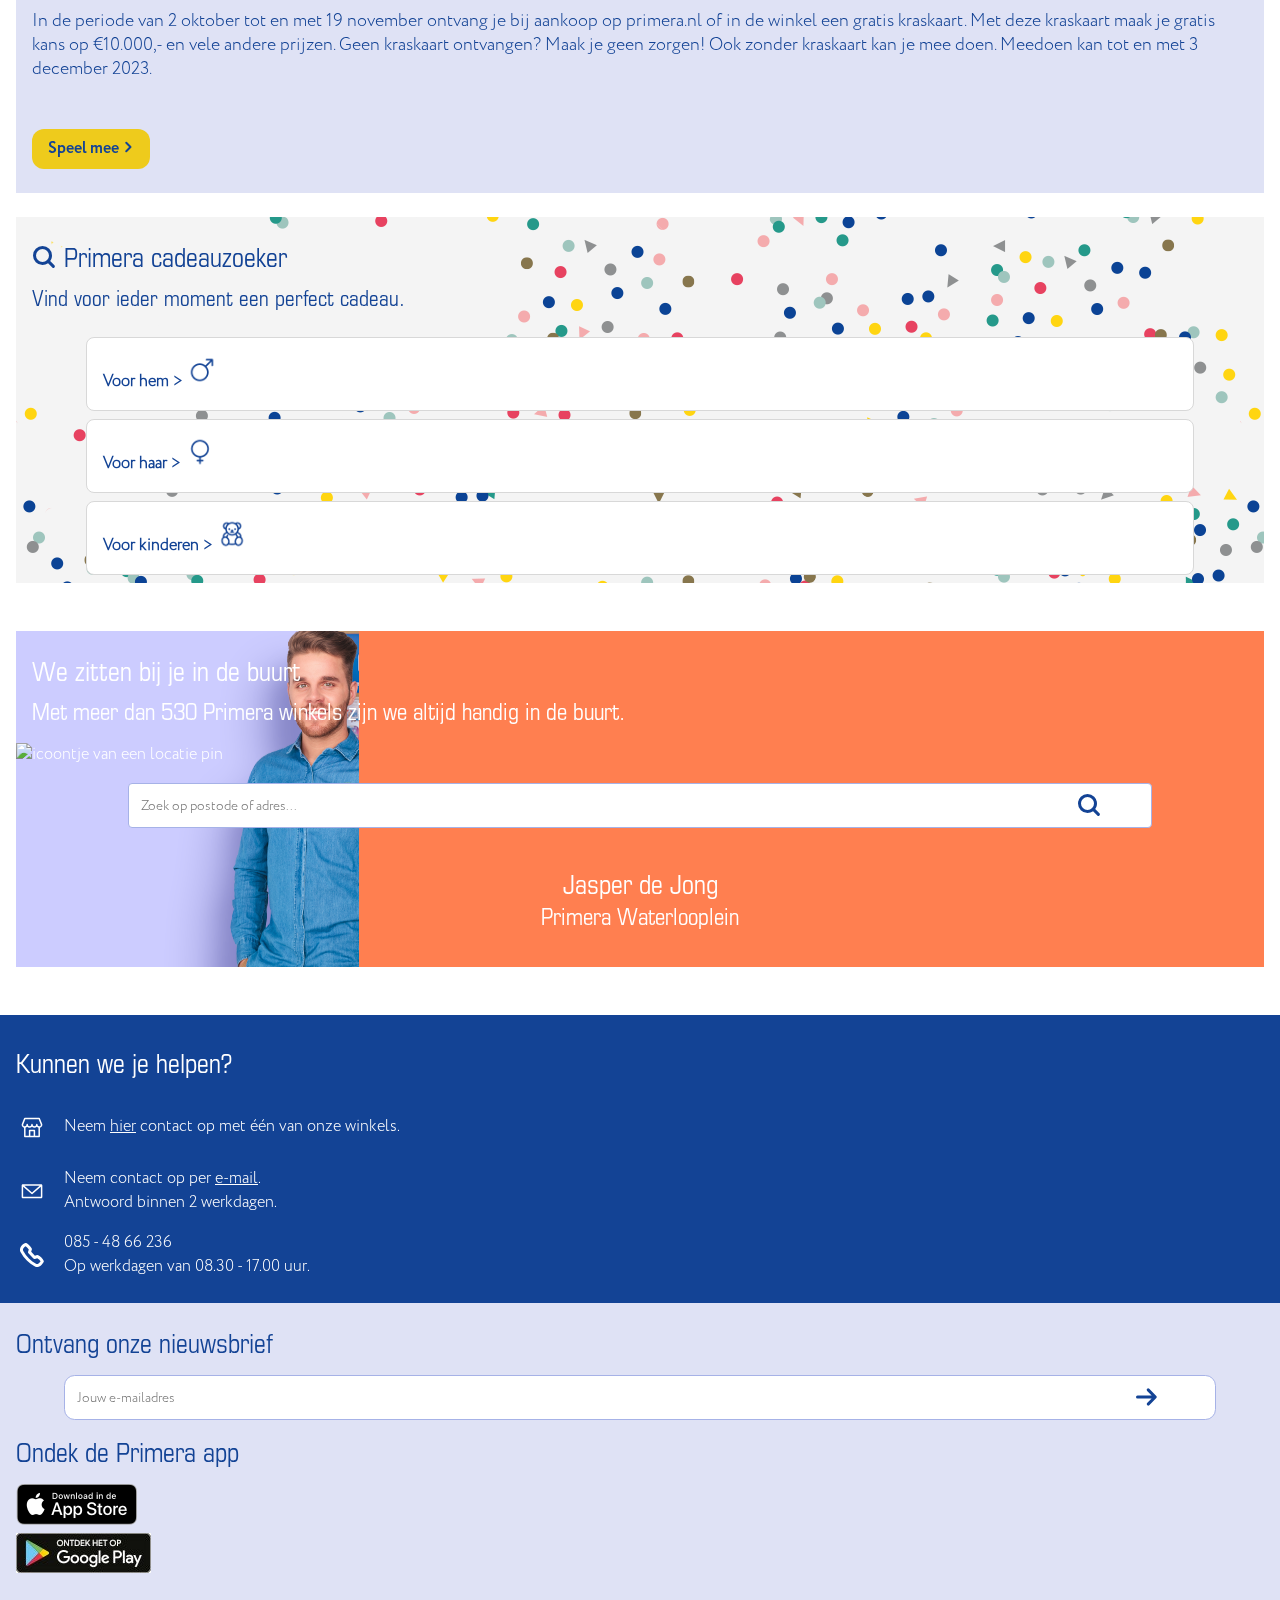
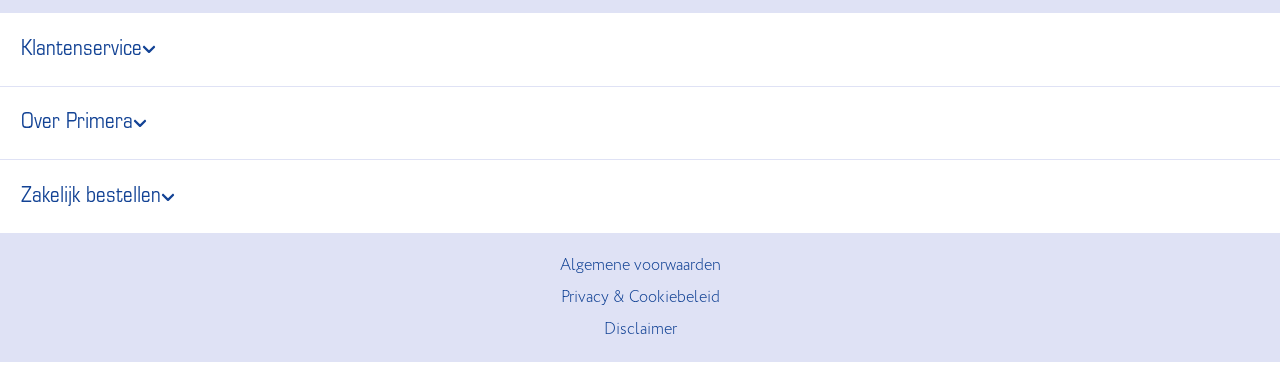
==== commit 5484b7c7: "Add files via upload" ====
--- a/index.html
+++ b/index.html
@@ -23,7 +23,7 @@
 				<a href="index.html"><img src="images/icons/logo_primera.svg" alt="het logo van de Primera"></a>
 			</li>
 			<li>
-				<a href=""><img src="images/icons/winkel_icon.svg" alt="">Winkels</a> 		<!-- moet er een alt? -->
+				<a href="cadeaubox.html"><img src="images/icons/winkel_icon.svg" alt="">Winkels</a> 		<!-- moet er een alt? -->
 			</li>	
 			<li>
 				<a href=""><img src="images/icons/account_icon.svg" alt="">Inloggen</a>
@@ -32,11 +32,11 @@
 				<a href=""><img src="images/icons/winkelmand_icon.svg" alt="">Winkelmand</a>
 			</li>
 
-		<!-- met hulp van codepen -->
+			<!-- met hulp van codepen -->
 			<button aria-hidden="false">
 				<img src="images/icons/hamburger_icon.svg" alt="">Menu
 			</button>
-	</ul>
+		</ul>
 
 		<nav> <!-- menu -->
 			<article>
--- a/styles/style.css
+++ b/styles/style.css
@@ -86,28 +86,26 @@
 
 header ul:nth-child(1) {
   display: flex;
-  flex-direction: row;
-  align-items: center;
   padding: 0;
 }
 
 header ul:nth-child(1) li {
   list-style: none;
   display: flex;
-  justify-content: center;
+  text-align: center;
+
 }
 
 header ul:nth-child(1) a {
 	color: #fff;
 	text-decoration: none;
   font-size: 0.6rem;
-
-  /* width: 2.5em; */
+  align-self: center;
 }
 
 
 header ul:nth-child(1) a img {
-  height: 2.5em;
+  height: 3em;
 }
 
 
@@ -141,7 +139,8 @@
   background-color: transparent;
   color: #fff;
   border: none;
-  font-size: 0.7rem;
+  font-size: 0.6rem;
+  align-self: baseline;
 }
 
 
@@ -151,6 +150,7 @@
   inset: 0; /* inset is links, rechts, boven en onder samen */
   translate: 100% 0;
   font-size: 1.5rem;
+  z-index: 1;  /* met hulp van https://css-tricks.com/almanac/properties/z/z-index/ */
 }
 
 
@@ -250,13 +250,12 @@
 
 /* --- onderste deel van header --- */
 header>ul:nth-of-type(2) {
-  /* width: 100vw; */
   background-color: #d8d8d8;
   margin: 0 -1em -1em -1em; /* min om zo het hele scherm op te nemen */
   padding: 0;
-  
-  display: flex;
-  flex-direction: row;
+
+  overflow: scroll; /* zorgt ervoor dat de lijst srolled */
+  white-space: nowrap; /* zorgt ervoor dat de lijst op gelijke hoogte blijft met hulp van https://developer.mozilla.org/en-US/docs/Web/CSS/white-space*/
 }
 
 
@@ -264,24 +263,27 @@
   list-style: none;
   padding: 1em;
 
-  /* flex-direction: column; */
+  display: inline-block; /* zorgt ervoor dat de content niet meer ruimte opneemt dan gegeven > dus naast elkaar ipv onder */
+  width: 100vw;
 }
 
 
 header>ul:nth-of-type(2) a {
   color: #134395;;
   display: flex;
-  align-items: center;
+  align-items: center;  /* voor image en text naast elkaar */
+  justify-content: center;
 }
 
 
 header>ul:nth-of-type(2) img {
   width: 1rem;
   height: auto;
-}
-
-
-/* header>ul>li:nth-child(1) {
+  margin: 0 0.5em;  /* voor ruimte tussen img en tekst (margin ipv padding vanwege borderbox) */
+}
+
+
+/* header ul:nth-of-type(2) li:nth-child(1) {
   translate: -100% 0;
 } */
 
@@ -307,12 +309,12 @@
 main section:nth-child(1) h2 {
   text-transform: uppercase;
   color: red; /* #134395 */
-  line-height: 40px;
+  line-height: 1.5em;
   font-size: 1.9rem;
 
-  /* position: absolute;
-  top: 7.4em;
-  left: 1em; */
+  position: absolute;
+  top: 6.2em;
+  left: .9em;
 }
 
 section:nth-child(1) img {
@@ -328,7 +330,7 @@
   padding: 0em;
   margin: 0 -1em 0 -1em;
   display: flex;
-  overflow-x: scroll; /* Met hulp van Demi */
+  overflow-x: scroll; /* Met hulp van Demi en https://www.w3schools.com/howto/howto_css_menu_horizontal_scroll.asp*/
 }
 
 main article li {
@@ -402,17 +404,13 @@
 
 
 /* --- reserveer nu --- */
-main section:nth-of-type(3) {
-  margin: 3rem 0 3rem 0;
-  background-color: coral;
-}
-
-
 main section:nth-of-type(3) h2 {
   font-family: 'EurostileLtStd-Cn','Helvetica Neue',sans-serif;
   font-size: 1.7em;
-  padding: 0 0 0 1rem;
+  padding: 1.5rem 0 0 1rem;
   color: #fff;
+
+  position: absolute;
 }
 
 /* knoppen */
@@ -428,6 +426,11 @@
   font-family: 'Circe-Bold','Helvetica Neue',sans-serif;
 }
 
+main section:nth-of-type(3)>a { /* om de knop op de afbeelding te krijgen */
+  position: absolute;
+  margin: -4rem 1rem;  
+}
+
 
 
 /* --- doe mee en win --- */
@@ -464,6 +467,13 @@
   background-image: url(/images/confetti.png);
   color: #134395;
   margin: 0rem 0 1.5rem 0;
+
+  display: grid;
+  grid-template-columns: 3em 1fr;
+  grid-template-areas: /* Met hulp van https://css-tricks.com/snippets/css/complete-guide-grid/#aa-grid-template-areas */
+  "img h2"
+  "h3 h3"
+  "nav nav"; /* hier schets ik als het ware hoe de grid ingevuld moet worden */
 }
 
 
@@ -471,7 +481,9 @@
   font-family: 'EurostileLtStd-Cn','Helvetica Neue',sans-serif;
   font-size: 1.6em;
   font-weight: 400;
-  padding: 2rem 0 1rem 1rem;
+  padding: 2rem 0 1rem 0;
+
+  grid-area: h2; /* hiermee geef ik als het ware een naam aan het element */
 }
 
 
@@ -480,6 +492,15 @@
   font-size: 1.3em;
   font-weight: 400;
   padding: 0rem 02rem 1rem 1rem;
+
+  grid-area: h3;
+}
+
+main section:nth-of-type(5)>img {
+  grid-area: img;
+
+  padding: 1.8rem 0 1rem 1rem;
+
 }
 
 
@@ -487,6 +508,8 @@
 main nav {
   display: flex;
   justify-content: center;
+
+  grid-area: nav;
 }
 
 
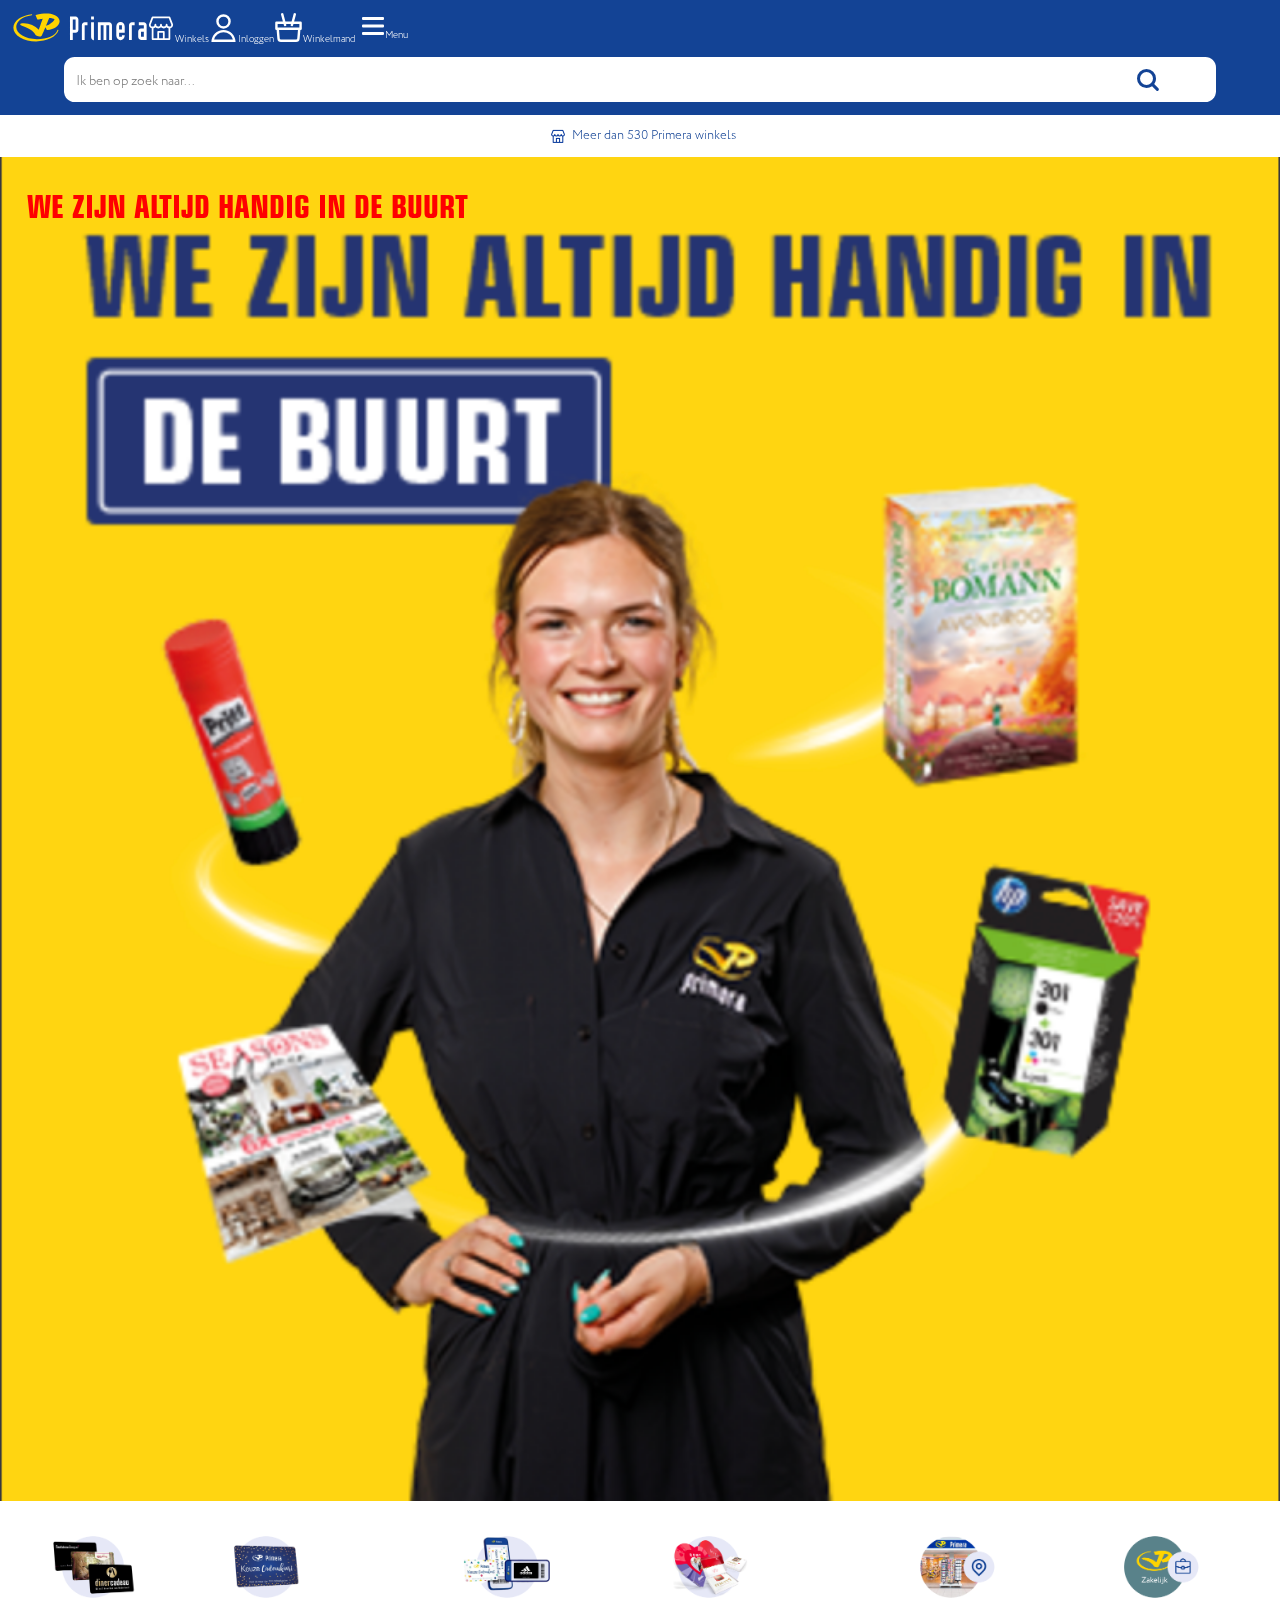
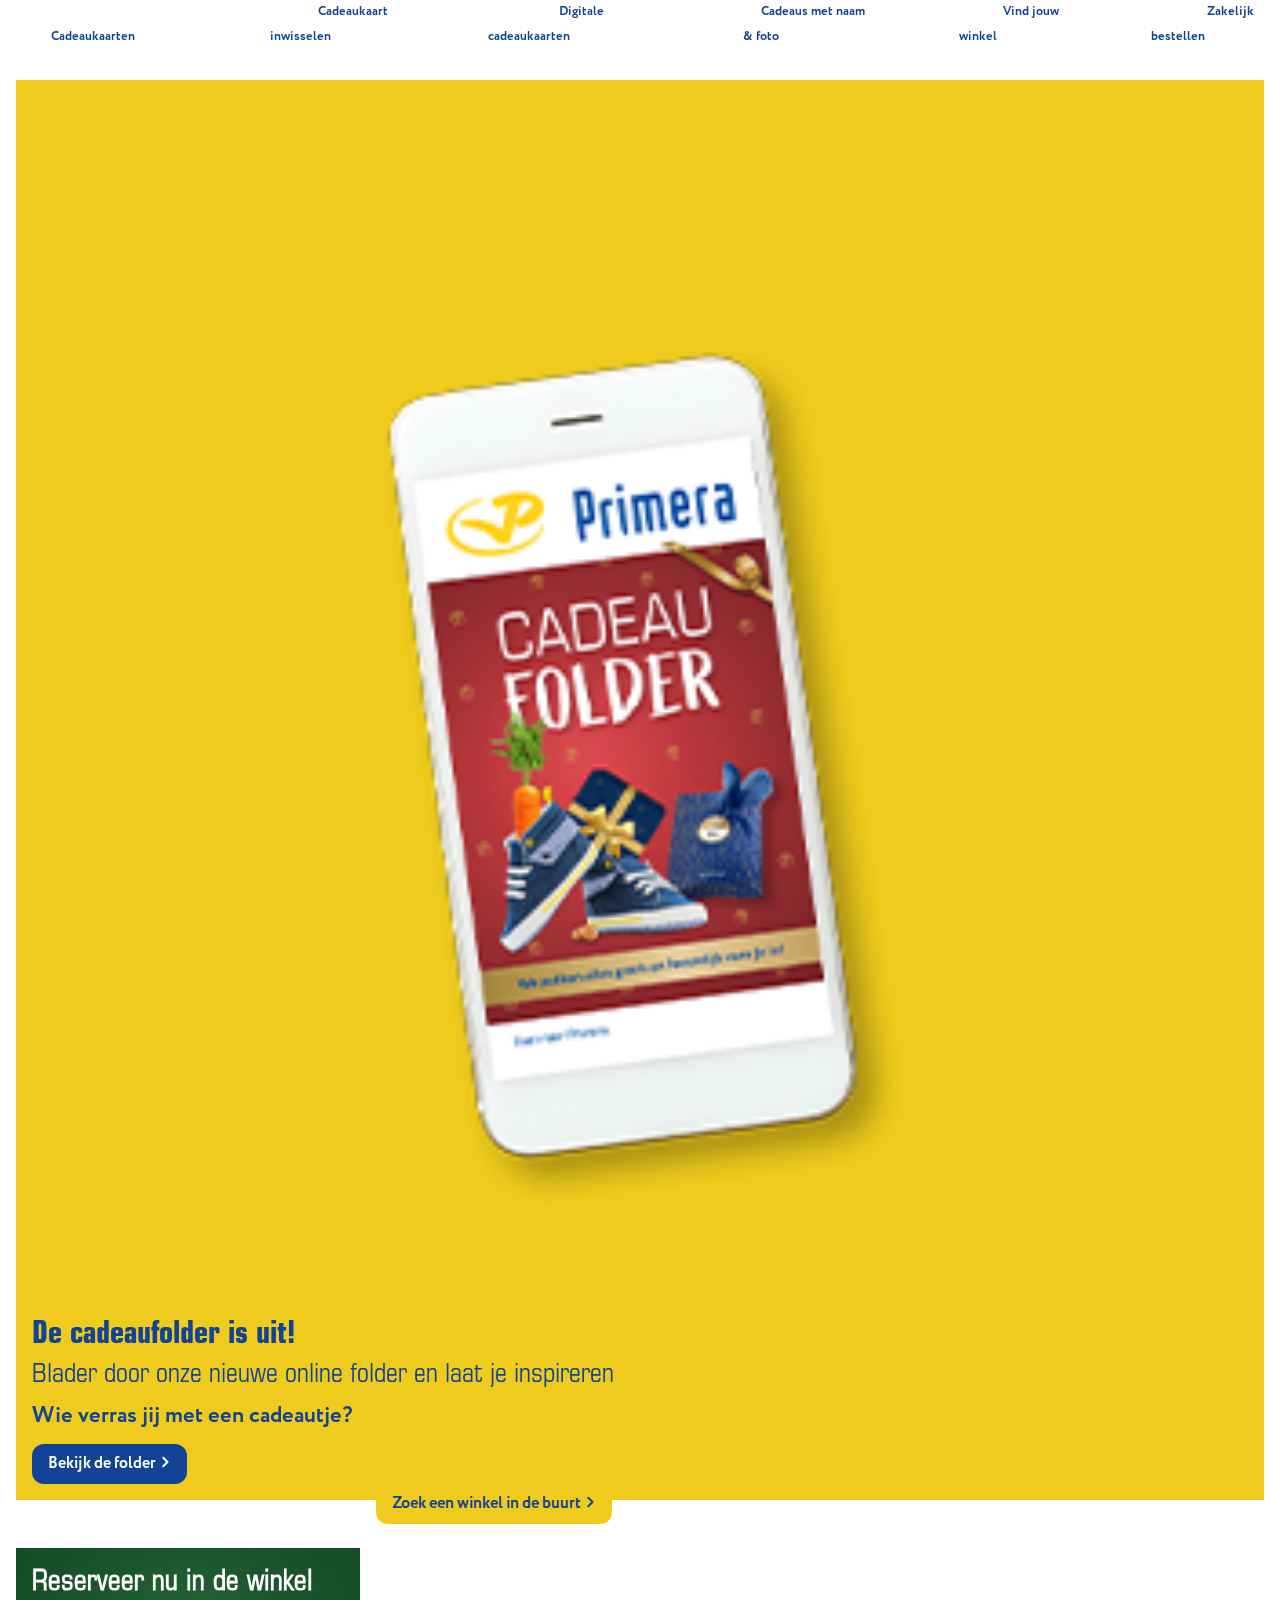
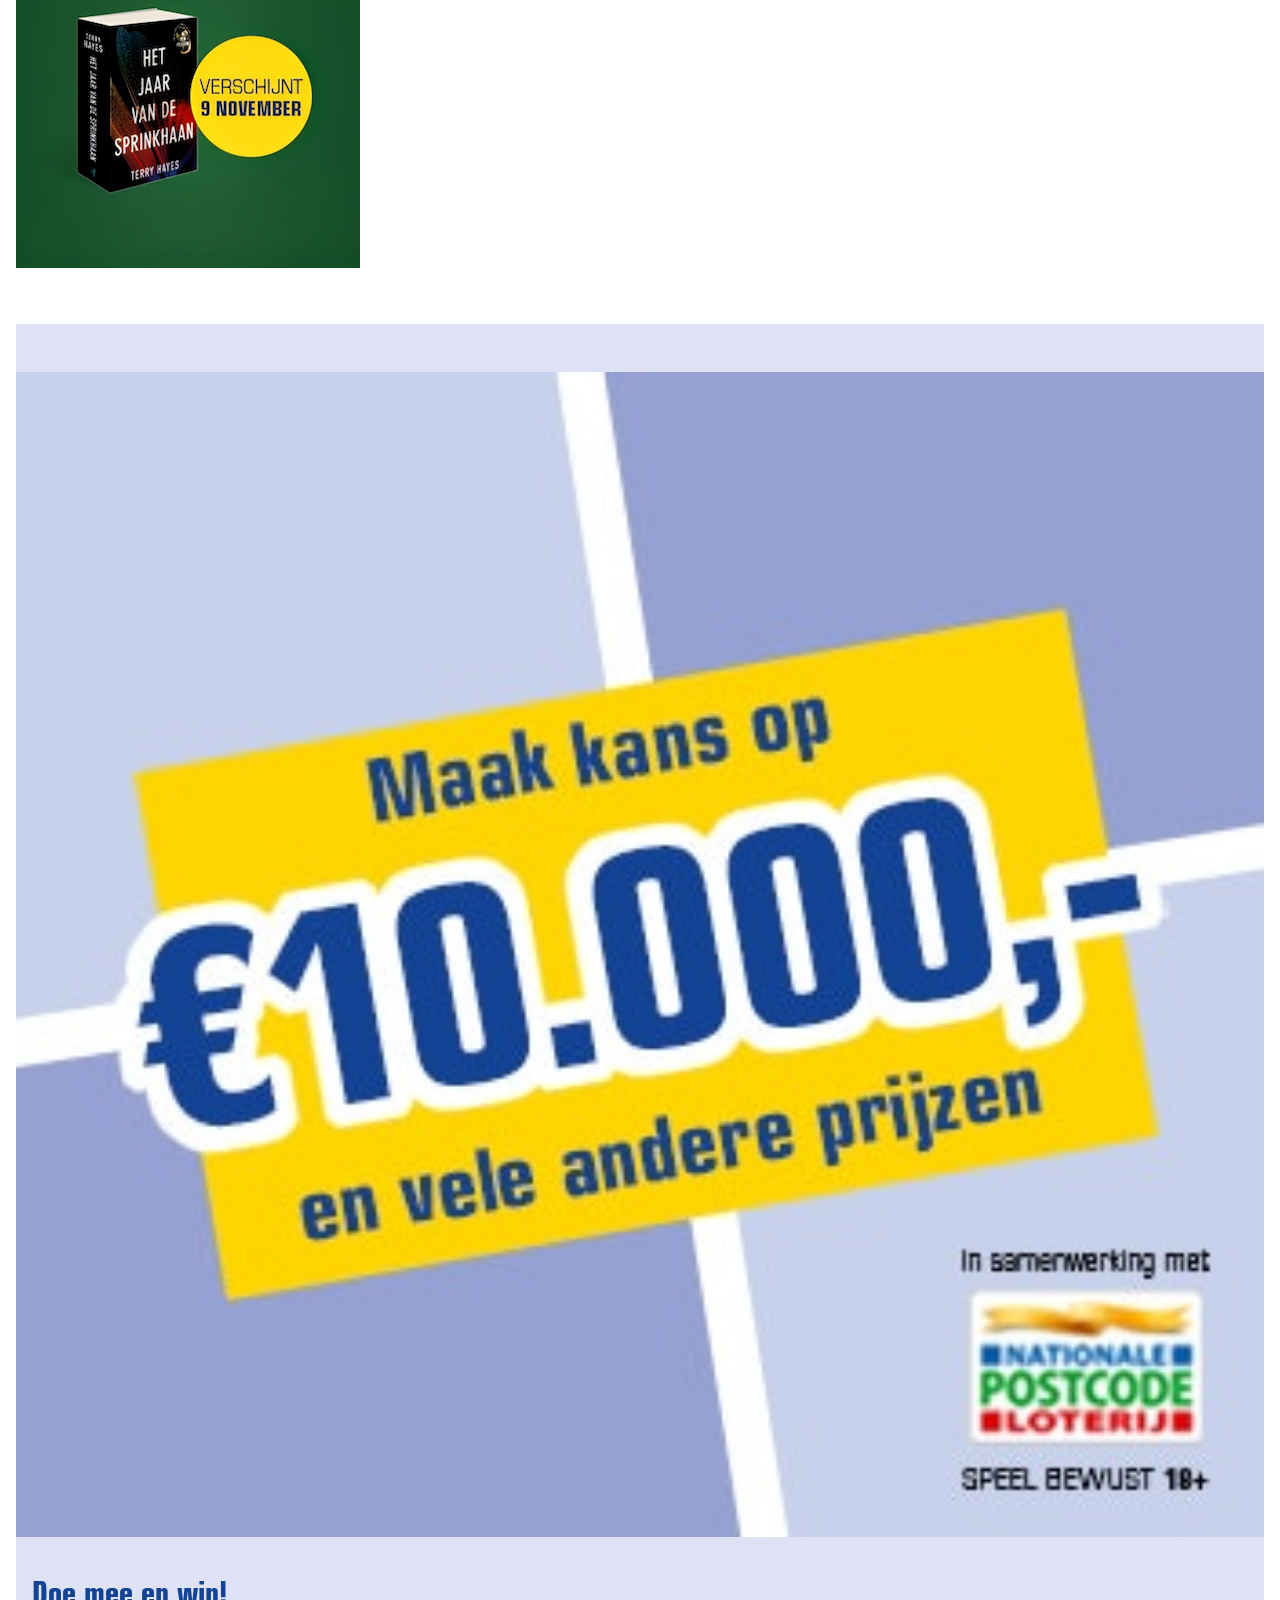
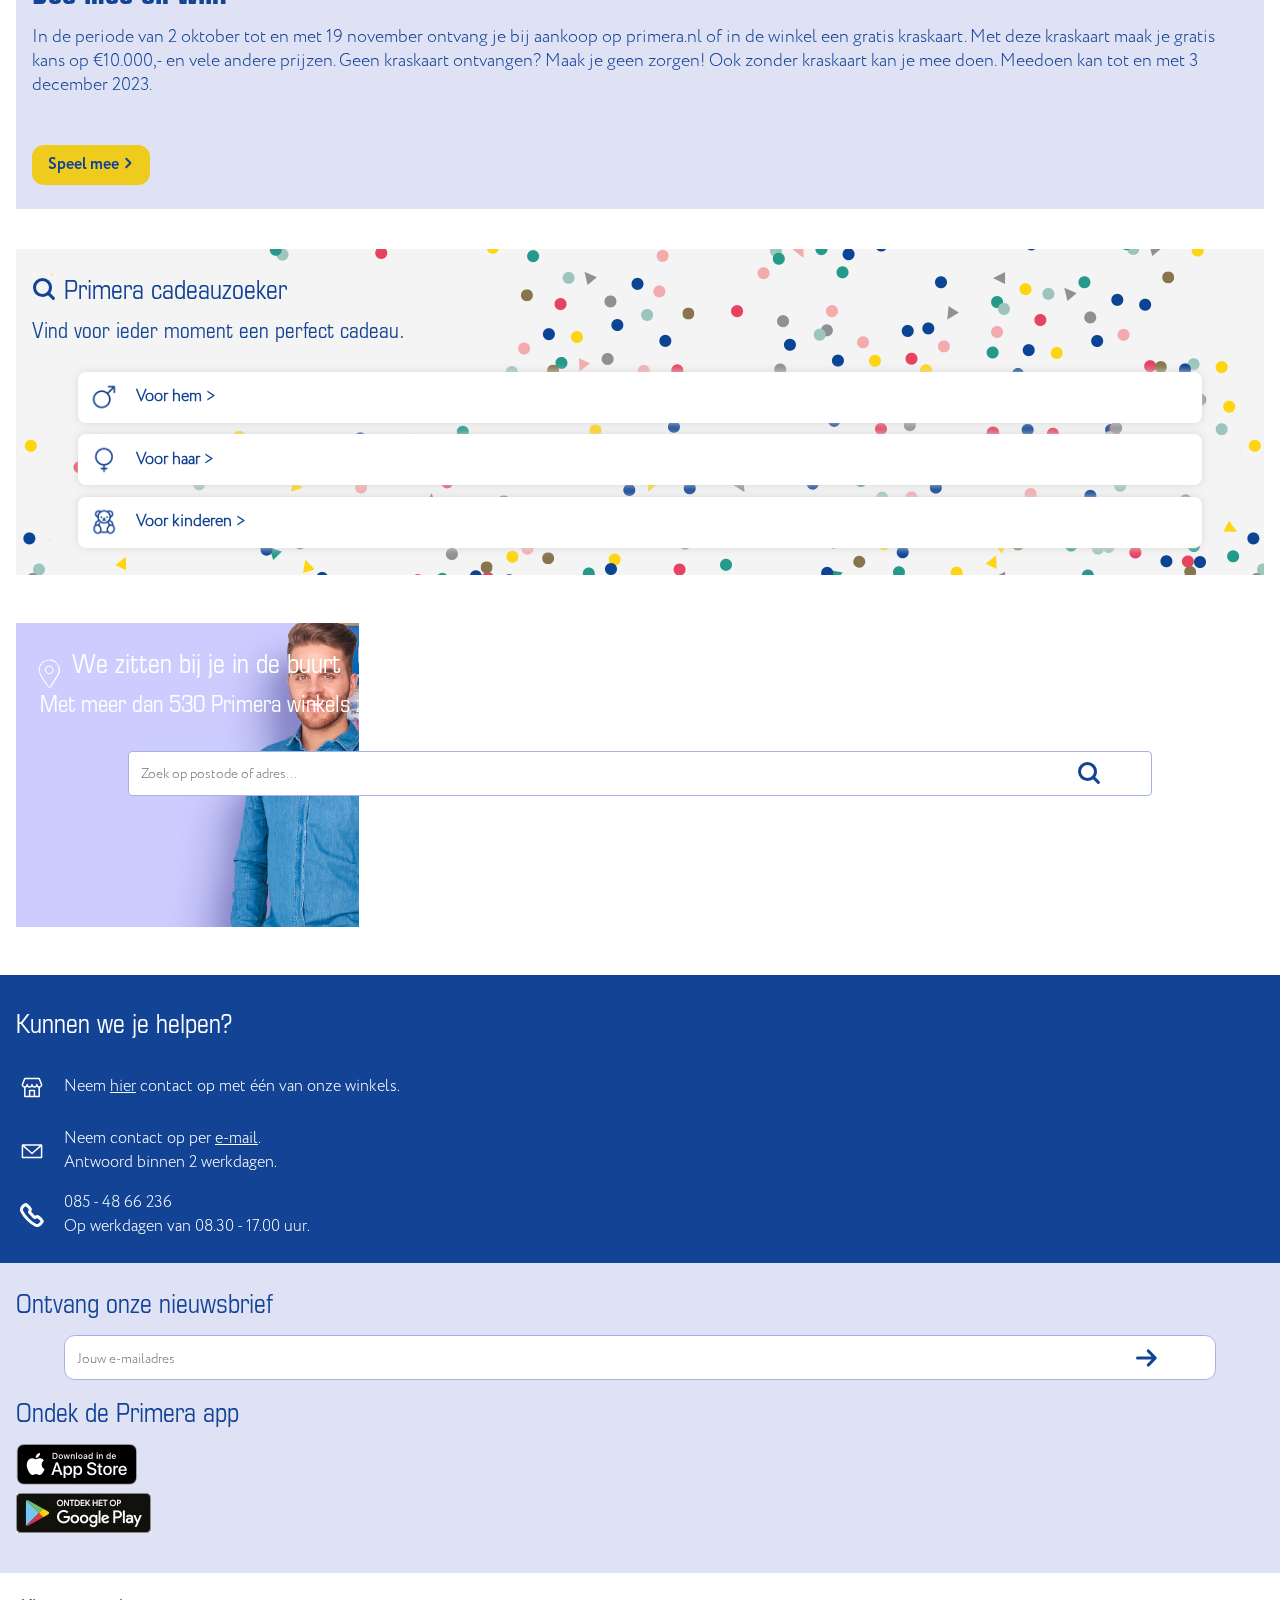
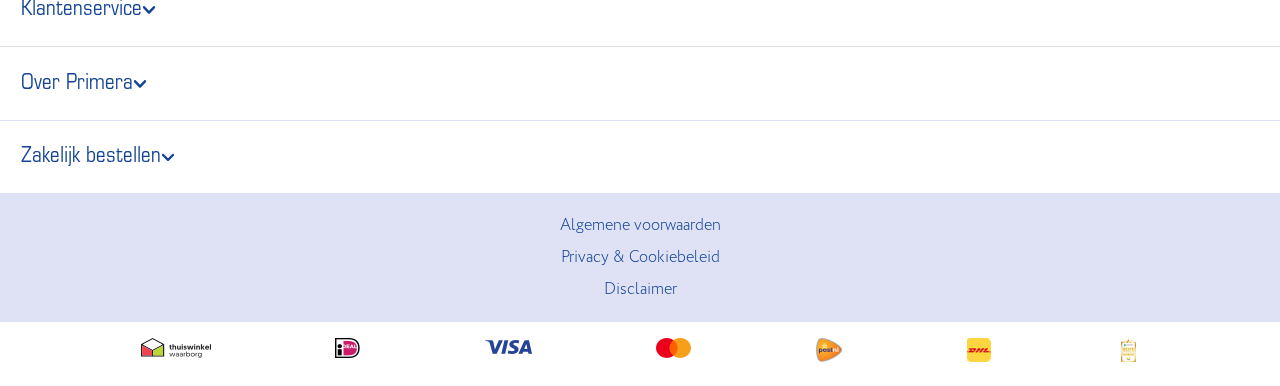
==== commit 16df0bf0: "Add files via upload" ====
--- a/index.html
+++ b/index.html
@@ -39,7 +39,7 @@
 		</ul>
 
 		<nav> <!-- menu -->
-			<article>
+			<article aria-hidden="true">
 				<button aria-hidden="false">
 					<img src="images/icons/menu_sluit_icon.svg" alt="kruisje om menu te sluiten">
 				</button>
@@ -47,7 +47,7 @@
 				<p>Menu</p>
 			</article>
 
-			<ul>
+			<ul aria-hidden="true">
 				<li>
 					<a href="#"><img src="images/icons/pijltje_blauw_icon.svg" alt="">Cadeaukaarten</a>
 				</li>
@@ -59,7 +59,7 @@
 				</li>
 			</ul>
 
-			<ul>
+			<ul aria-hidden="true">
 				<li>
 					<a href="#">Winkels</a>
 				</li>
@@ -78,13 +78,13 @@
 
 		<ul>
 			<li>
-				<a href="#"><img src="/images/icons/kleine_winkel.png">Meer dan 530 Primera winkels</a>
-			</li>
-			<li>
-				<a href="#"><img src="/images/icons/headset.png">Onze klantenservice is op werkdagen beschikbaar</a>
-			</li>
-			<li>
-				<a href="#"><img src="/images/icons/cadeaukaart.png">Grootste assortiment cadeaukaarten</a>
+				<a href="#"><img src="/images/icons/kleine_winkel.png" alt="">Meer dan 530 Primera winkels</a>
+			</li>
+			<li>
+				<a href="#"><img src="/images/icons/headset.png" alt="">Onze klantenservice is op werkdagen beschikbaar</a>
+			</li>
+			<li>
+				<a href="#"><img src="/images/icons/cadeaukaart.png" alt="">Grootste assortiment cadeaukaarten</a>
 			</li>
 		</ul>
 
@@ -182,7 +182,7 @@
 		<section>
 			<h2>We zitten bij je in de buurt</h2>
 			<h3>Met meer dan 530 Primera winkels zijn we altijd handig in de buurt.</h3>
-			<img src="" alt="icoontje van een locatie pin">
+			<img src="/images/icons/locatie_icon.png" alt="icoontje van een locatie pin">
 			<form>
 				<input type="text" placeholder="Zoek op postode of adres...">
 			</form>
@@ -237,9 +237,29 @@
 			</li>
 		</ul>
 
-		<a href="#">
-			<img src="#" alt="">
-		</a>
+		<article>
+			<a href="#">
+				<img src="/images/footer_2.png" alt="het logo van Thuiswinkel Waarborg">
+			</a>
+			<a href="#">
+				<img src="/images/footer_3.png" alt="het logo van Ideal">
+			</a>
+			<a href="#">
+				<img src="/images/footer_4.png" alt="het logo van Visa">
+			</a>
+			<a href="#">
+				<img src="/images/footer_5.png" alt="het logo van Mastercard">
+			</a>
+			<a href="#">
+				<img src="/images/footer_6.png" alt="het logo van PostNL">
+			</a>
+			<a href="#">
+				<img src="/images/footer_7.png" alt="het logo van DHL">
+			</a>
+			<a href="#">
+				<img src="/images/footer_1.png" alt="het logo van ABN-AMRO retailer of the year Netherlands, 2021 tot 2022">
+			</a>
+		</article>
 
 	</footer>
 
--- a/styles/style.css
+++ b/styles/style.css
@@ -250,7 +250,7 @@
 
 /* --- onderste deel van header --- */
 header>ul:nth-of-type(2) {
-  background-color: #d8d8d8;
+  background-color: #fff;
   margin: 0 -1em -1em -1em; /* min om zo het hele scherm op te nemen */
   padding: 0;
 
@@ -283,9 +283,76 @@
 }
 
 
-/* header ul:nth-of-type(2) li:nth-child(1) {
-  translate: -100% 0;
-} */
+header>ul:nth-of-type(2)>li:nth-of-type(1) {
+  position: relative;
+  animation-name: balk;
+  animation-duration: 20s;
+  animation-delay: 0s;
+  animation-iteration-count: infinite;
+  animation-fill-mode: forwards;
+}
+
+
+@keyframes balk {
+  0%   {background-color:#fff; left:0vw; top:0vw;}
+  30%  {background-color:#fff; left:0vw; top:0vw;}
+  
+  33%  {background-color:#fff; left:-100vw; top:0vw;}
+  63%  {background-color:#fff; left:-100vw; top:0vw;}
+  
+  66%  {background-color:#fff; left:-200vw; top:0vw;}
+  96%  {background-color:#fff; left:-200vw; top:0vw;}
+}
+
+
+
+header>ul:nth-of-type(2)>li:nth-of-type(2) {
+  position: relative;
+  animation-name: balk2;
+  animation-duration: 20s;
+  animation-delay: 0s;
+  animation-iteration-count: infinite;
+  animation-fill-mode: forwards;
+
+}
+
+
+@keyframes balk2 {
+  0%   {background-color:#fff; left:0vw; top:0vw;}
+  30%  {background-color:#fff; left:0vw; top:0vw;}
+  
+  33%  {background-color:#fff; left:-100vw; top:0vw;}
+  63%  {background-color:#fff; left:-100vw; top:0vw;}
+  
+  66%  {background-color:#fff; left:-200vw; top:0vw;}
+  96%  {background-color:#fff; left:-200vw; top:0vw;}
+}
+
+
+
+header>ul:nth-of-type(2)>li:nth-of-type(3) {
+  position: relative;
+  animation-name: balk3;
+  animation-duration: 20s;
+  animation-delay: 0s;
+  animation-iteration-count: infinite;
+  animation-fill-mode: forwards;
+
+}
+
+
+@keyframes balk3 {
+  0%   {background-color:#fff; left:0vw; top:0vw;}
+  30%  {background-color:#fff; left:0vw; top:0vw;}
+  
+  33%  {background-color:#fff; left:-100vw; top:0vw;}
+  63%  {background-color:#fff; left:-100vw; top:0vw;}
+  
+  66%  {background-color:#fff; left:-200vw; top:0vw;}
+  96%  {background-color:#fff; left:-200vw; top:0vw;}
+}
+
+
 
 
 
@@ -328,7 +395,7 @@
 main article ul {
   list-style: none;
   padding: 0em;
-  margin: 0 -1em 0 -1em;
+  margin: 0 -1em 1em -1em;
   display: flex;
   overflow-x: scroll; /* Met hulp van Demi en https://www.w3schools.com/howto/howto_css_menu_horizontal_scroll.asp*/
 }
@@ -466,7 +533,8 @@
 main section:nth-of-type(5) {
   background-image: url(/images/confetti.png);
   color: #134395;
-  margin: 0rem 0 1.5rem 0;
+  margin: 2.5rem 0 1.5rem 0;
+  padding: 0 0 1rem 0;
 
   display: grid;
   grid-template-columns: 3em 1fr;
@@ -496,15 +564,14 @@
   grid-area: h3;
 }
 
-main section:nth-of-type(5)>img {
+main section:nth-of-type(5)>img { /* icon vergrootglas */
   grid-area: img;
 
-  padding: 1.8rem 0 1rem 1rem;
-
-}
-
-
-/* --- De list items --- */
+  margin: 1.8rem 0 1rem 1rem;
+}
+
+
+/* De list items */
 main nav {
   display: flex;
   justify-content: center;
@@ -523,12 +590,11 @@
   list-style: none;
   background-color: #fff;
   line-height: 1.5em;
-  border: solid .1em;
-  border-color: #d8d8d8;
+  border: .1em;
+  box-shadow: 0 0em .5em #d8d8d8; /* Met hulp van https://css-tricks.com/almanac/properties/b/box-shadow/ */
   border-radius: .5rem;
   
-  padding: 1em 1.5em 1em 1em;
-  margin: .5em;
+  margin: .7em 0;
 }
 
 
@@ -536,12 +602,17 @@
   color: #134395;
   font-weight: 600;
   font-size: 1rem;
+
+  display: flex;
+  align-items: center;
 }
 
 
 main nav li img {
   width: 2em;
   height: auto;
+  order: -1;
+  margin: 0 1rem 0 0;
 }
 
 
@@ -549,11 +620,18 @@
 
 /* --- Jasper --- */
 main section:nth-of-type(6) {
-  margin: 3rem 0 3rem 0;
+  margin: 3rem 0;
   background-image: url(/images/Winkelzoeker-mob.png);
   background-repeat: no-repeat;
-  background-color: coral;
   color: #fff;
+
+  display: grid;
+  grid-template-columns: 3em 1fr;
+  grid-template-areas:
+  "Img H2"
+  "H3 H3"
+  "form form"
+  "section section";
 }
 
 
@@ -561,7 +639,9 @@
   font-family: 'EurostileLtStd-Cn','Helvetica Neue',sans-serif;
   font-size: 1.6em;
   font-weight: 200;
-  padding: 2rem 0 1rem 1rem;
+  padding: 2rem 2rem 1rem .5rem;
+
+  grid-area: H2;
 }
 
 
@@ -569,7 +649,16 @@
   font-family: 'EurostileLtStd-Cn','Helvetica Neue',sans-serif;
   font-size: 1.4em;
   font-weight: 400;
-  padding: 0 4.5rem 1rem 1rem;
+  padding: 0 4.5rem 1rem 1.5rem;
+
+  grid-area: H3;
+}
+
+
+main section:nth-of-type(6) img {
+  grid-area: Img;
+  width: 2.5em;
+  margin: 2rem 0 0 .8rem;
 }
 
 
@@ -577,6 +666,8 @@
 main form {
   text-align: center;
   margin: 1em 0 1em 0;
+
+  grid-area: form;
 }
 
 
@@ -599,7 +690,9 @@
 /* onderste tekst */
 main section:nth-of-type(6) section {
   text-align: center;
-  padding: 2rem 0 2.2rem 0;
+  padding: 1.5rem 0 2.2rem 0;
+
+  grid-area: section;
 }
 
 
@@ -761,23 +854,17 @@
 footer>ul:nth-of-type(1) img {
   width: .7em;
   height: auto;
-  /* justify-content: end; */
-}
-
-
-
-
-
-
-
-
-
-
-
-
-
-
-/* --- uitklapbare lijst --- */
+  justify-content: end;
+}
+
+
+
+
+
+
+
+
+/* --- onderste lijst --- */
 footer>ul:nth-of-type(2) {
   background-color: #DFE2F5;
   list-style: none;
@@ -791,3 +878,13 @@
   font-size: 1em;
   line-height: 2rem;
 }
+
+
+
+
+/* --- afbeeldingen onderaan --- */
+footer article {
+  display: flex;
+  justify-content: space-evenly;
+  padding: 1em;
+}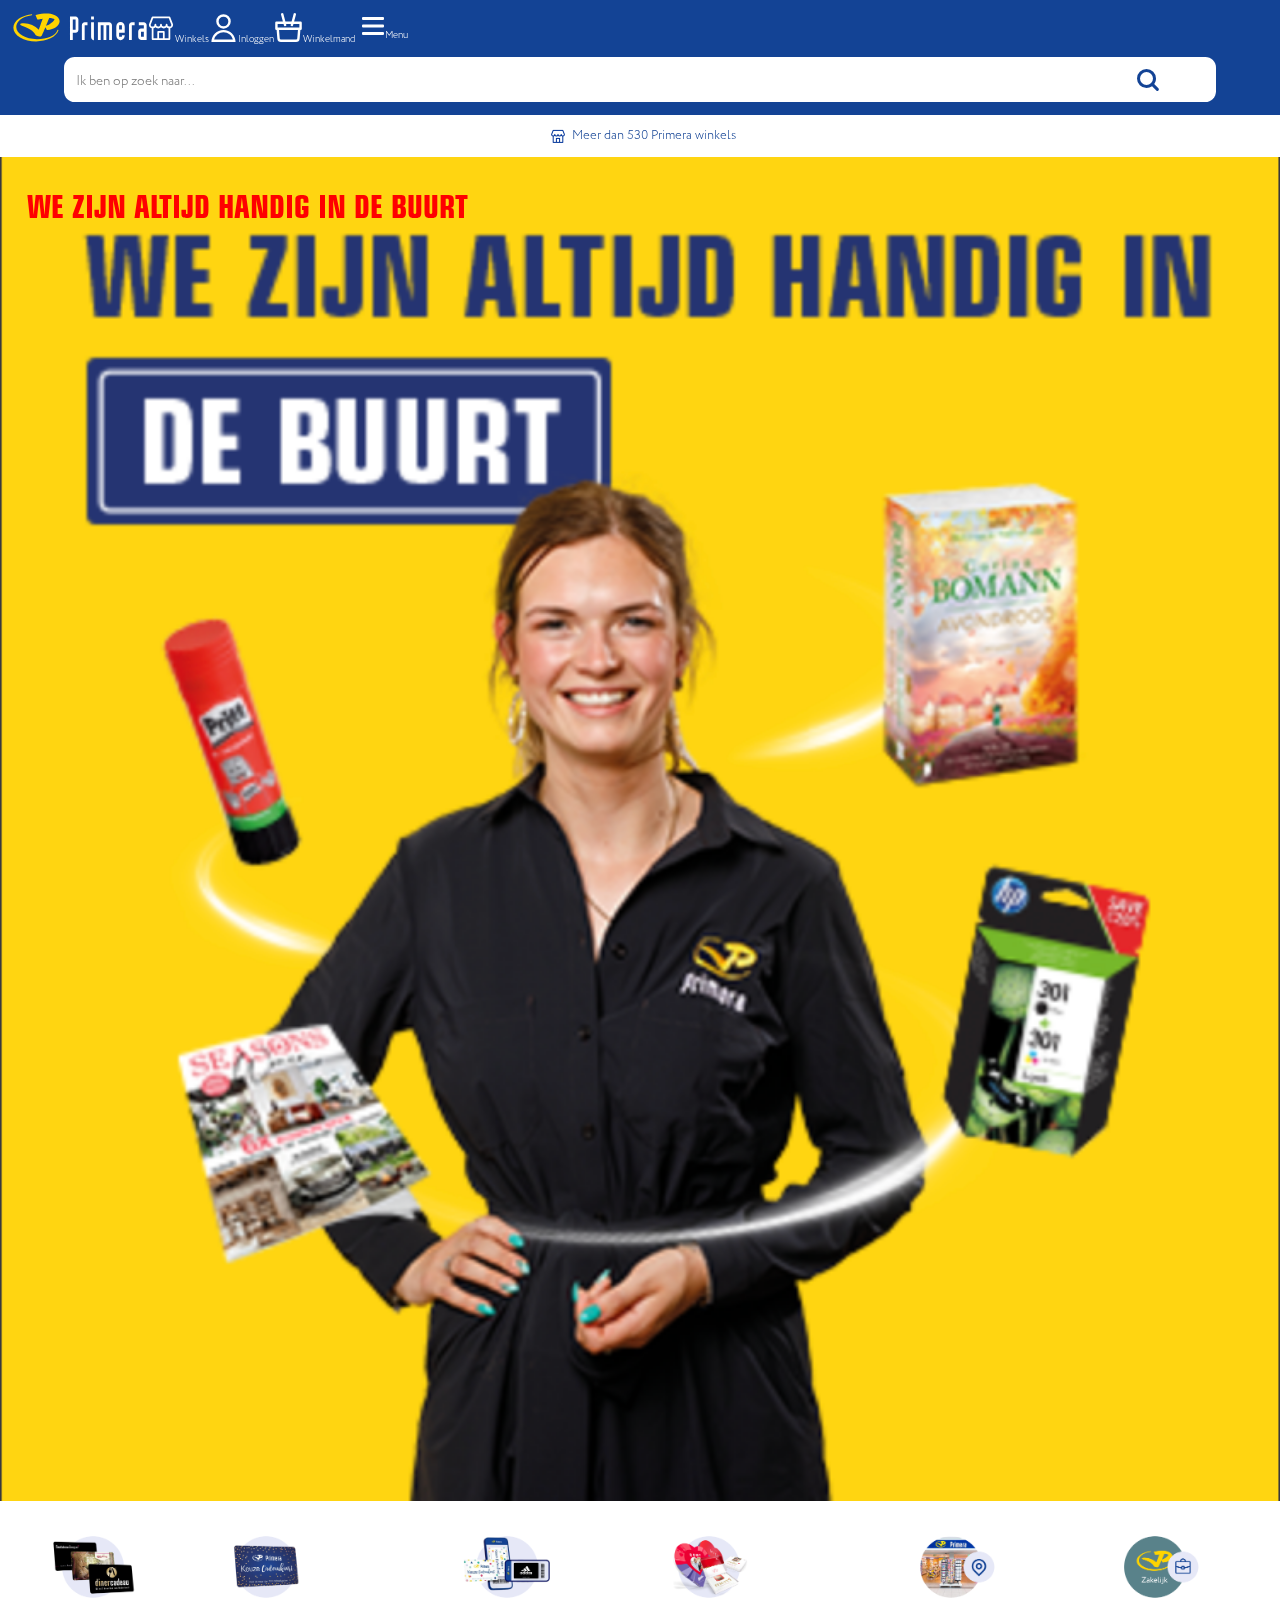
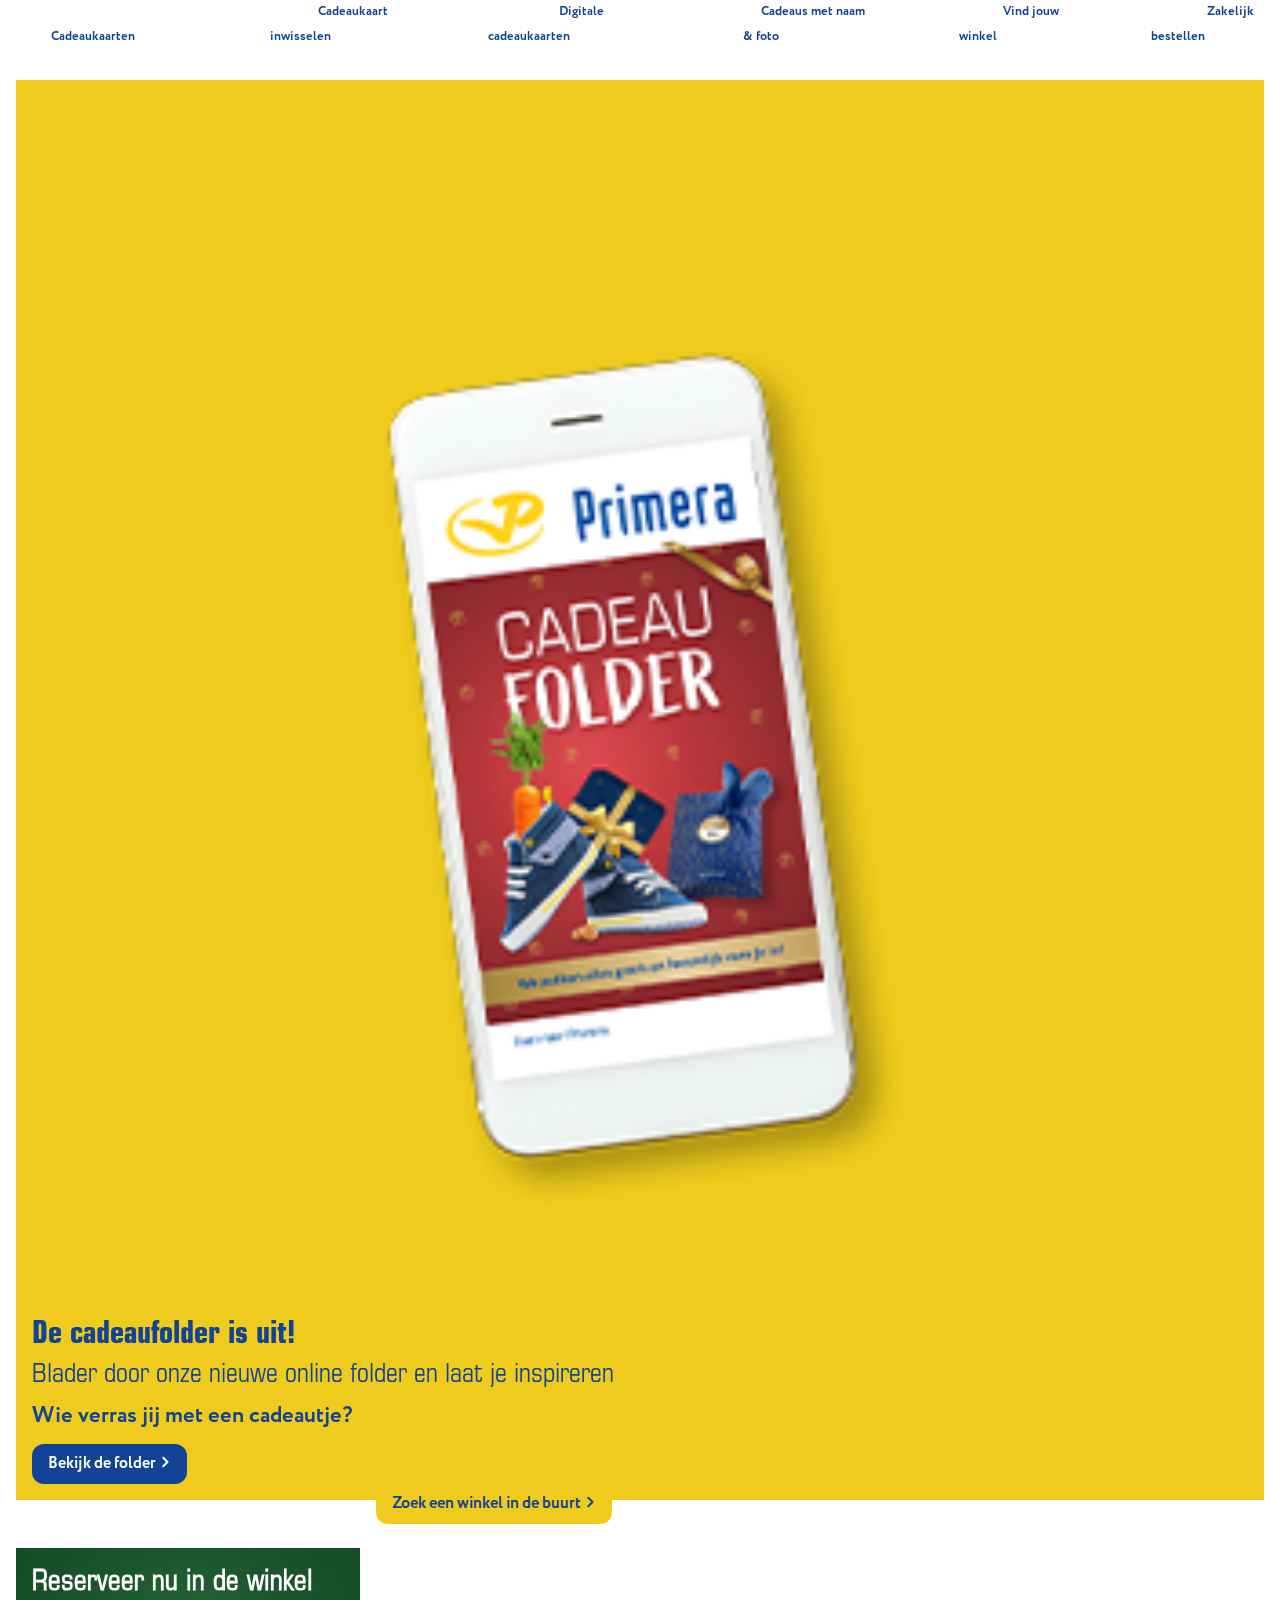
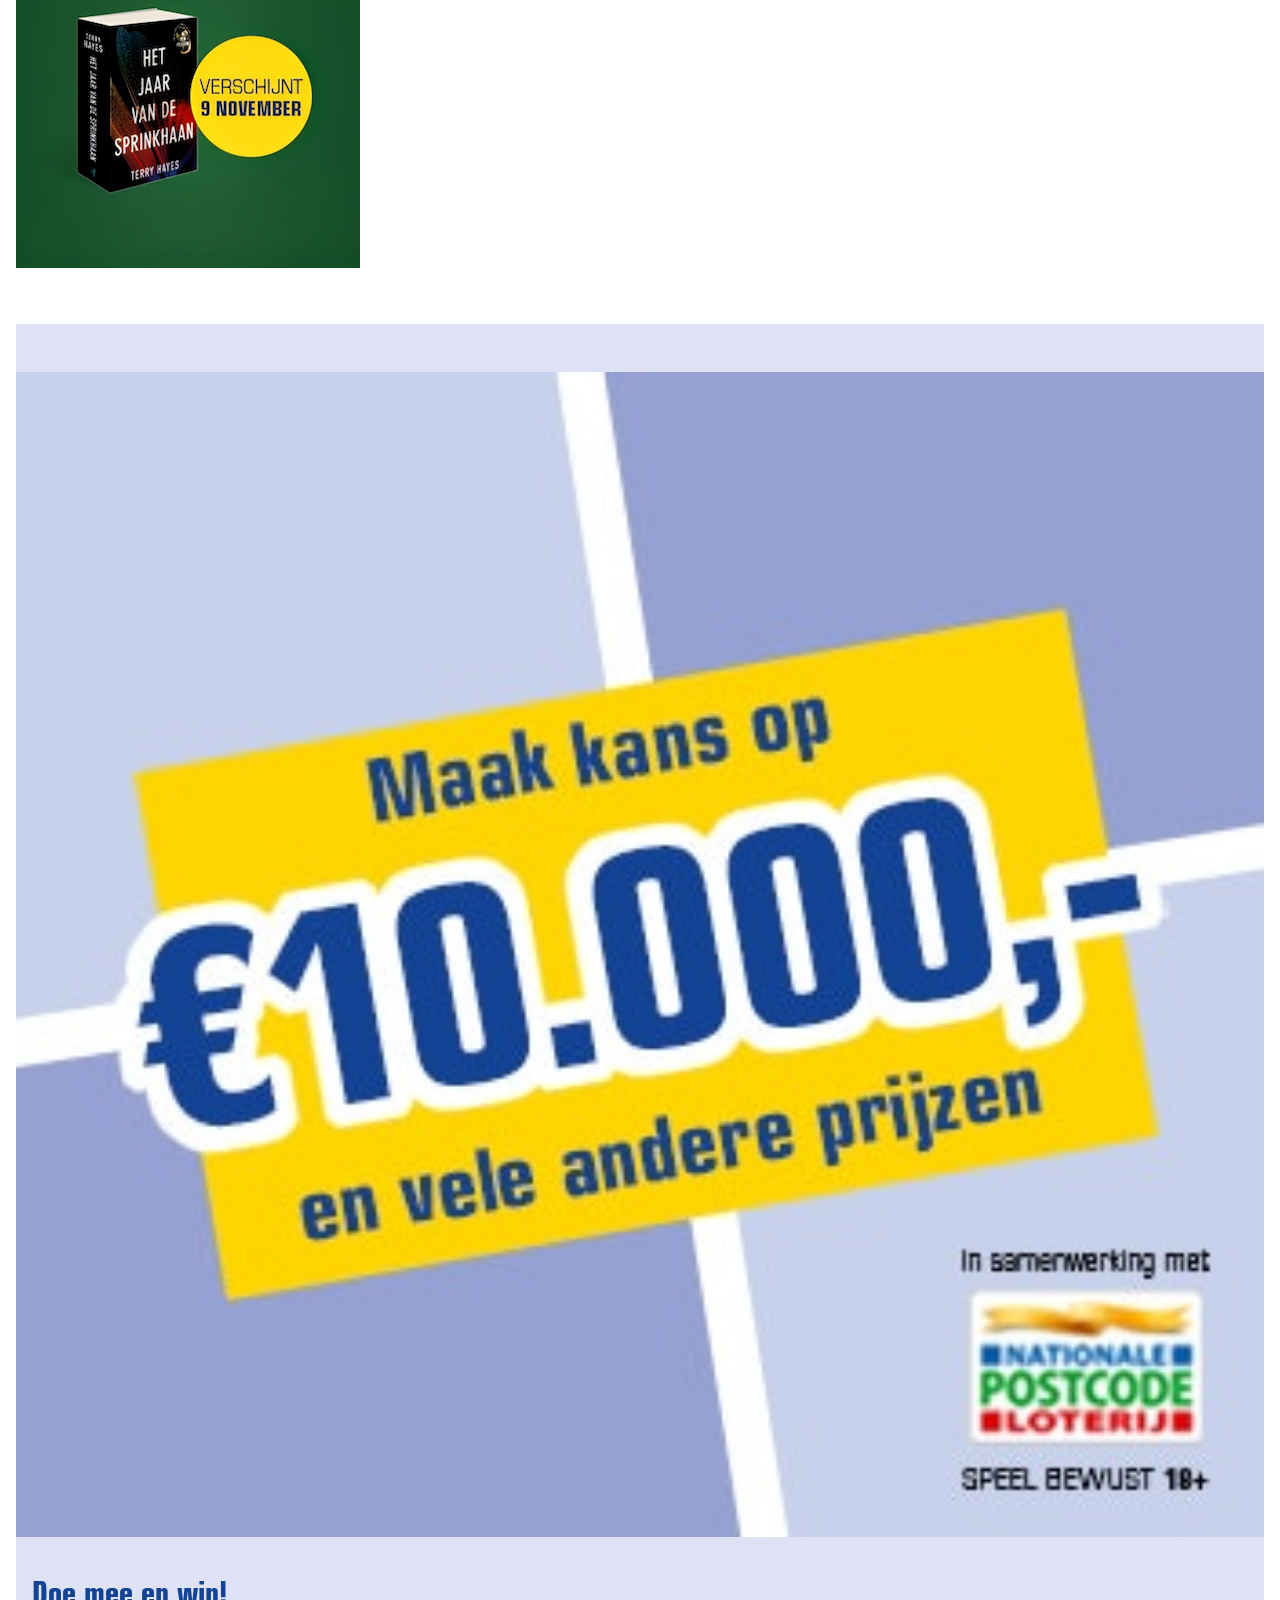
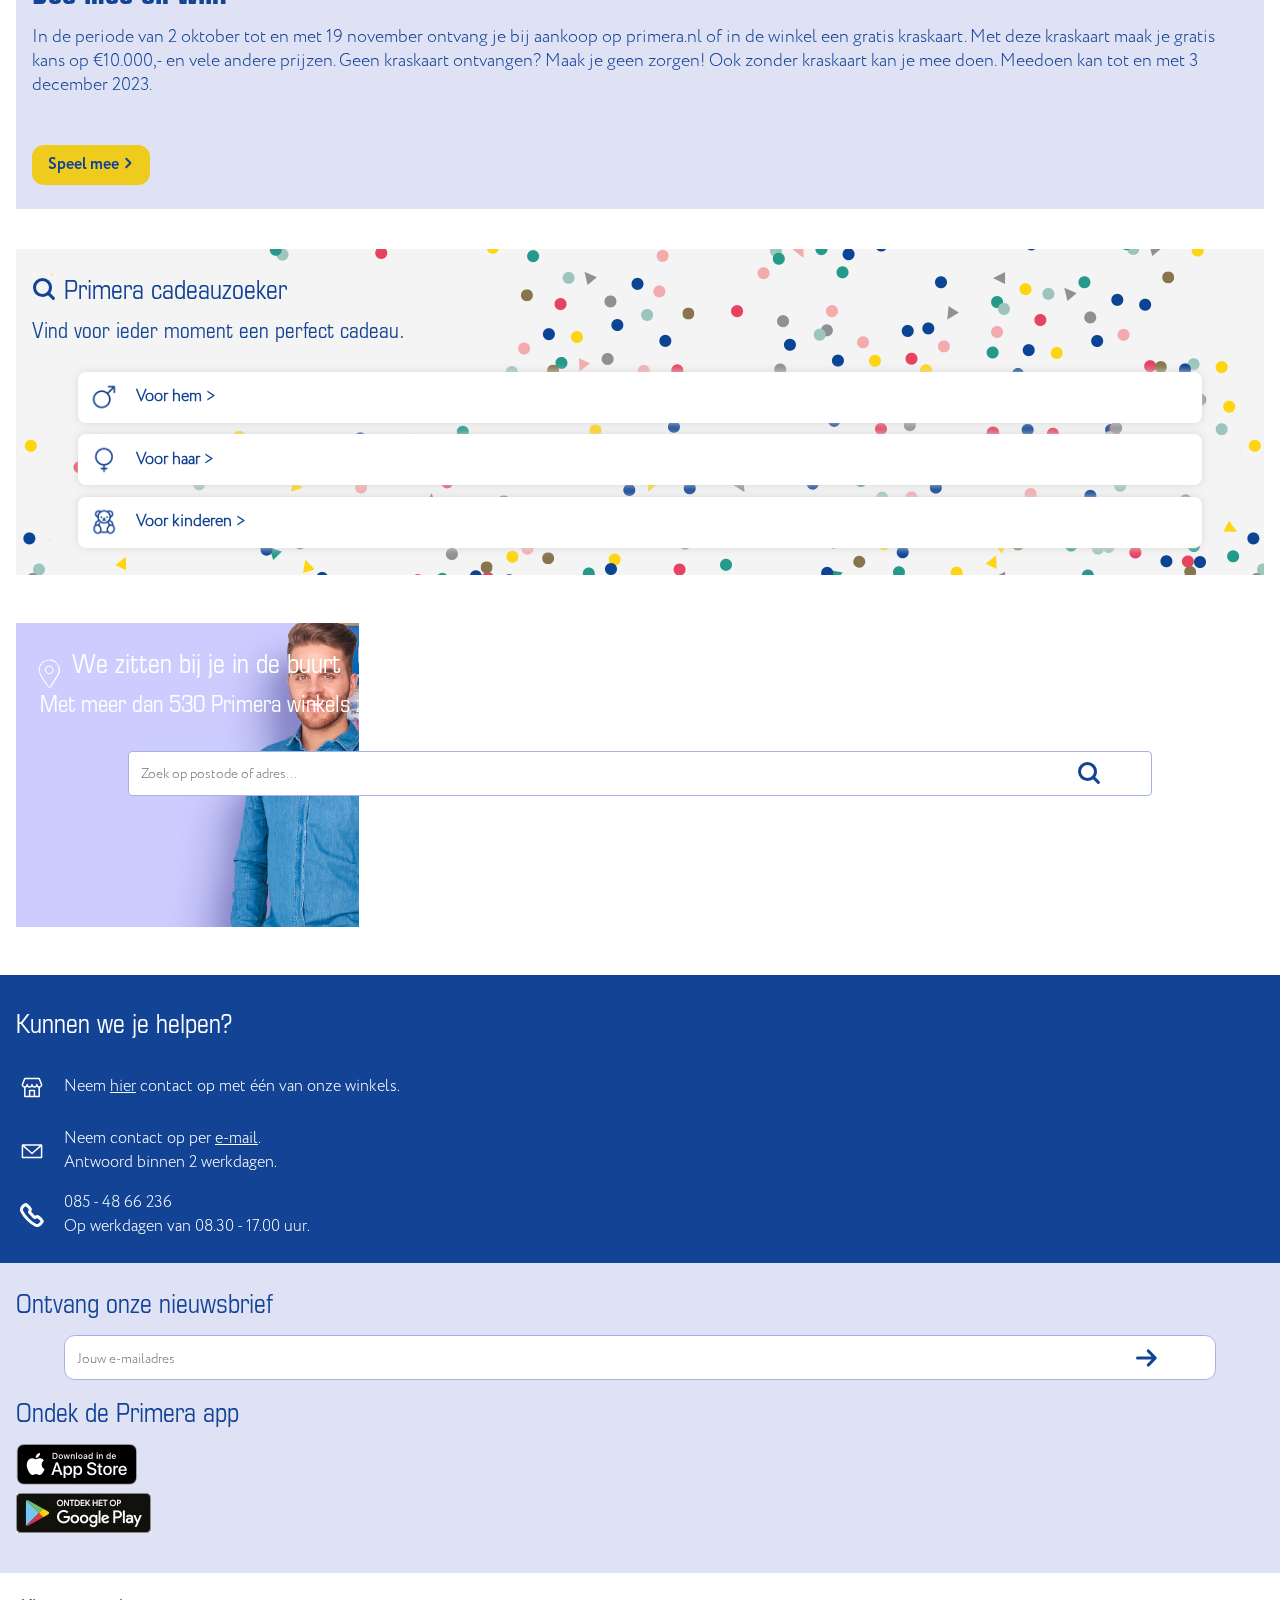
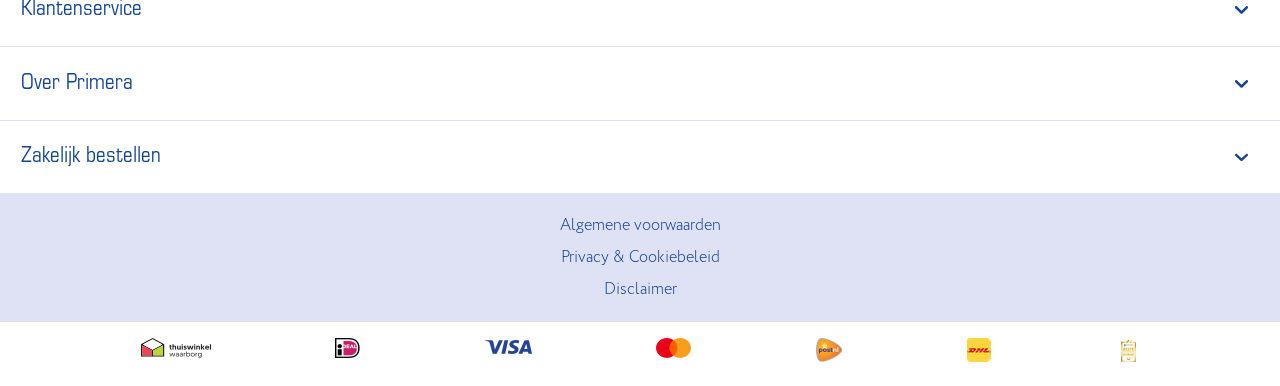
==== commit caea6831: "Add files via upload" ====
--- a/index.html
+++ b/index.html
@@ -18,25 +18,30 @@
 
 <body>
 	<header>
-		<ul>
-			<li>
-				<a href="index.html"><img src="images/icons/logo_primera.svg" alt="het logo van de Primera"></a>
-			</li>
-			<li>
-				<a href="cadeaubox.html"><img src="images/icons/winkel_icon.svg" alt="">Winkels</a> 		<!-- moet er een alt? -->
-			</li>	
-			<li>
-				<a href=""><img src="images/icons/account_icon.svg" alt="">Inloggen</a>
-			</li>
-			<li>
-				<a href=""><img src="images/icons/winkelmand_icon.svg" alt="">Winkelmand</a>
-			</li>
-
-			<!-- met hulp van codepen -->
-			<button aria-hidden="false">
-				<img src="images/icons/hamburger_icon.svg" alt="">Menu
-			</button>
-		</ul>
+		
+
+			<h1>Primera</h1>
+			<ul>
+				<li>
+					<a href="index.html"><img src="images/icons/logo_primera.svg" alt="het logo van de Primera"></a>
+				</li>
+				<li>
+					<a href="cadeaubox.html"><img src="images/icons/winkel_icon.svg" alt="">Winkels</a> 		<!-- moet er een alt? -->
+				</li>	
+				<li>
+					<a href="#"><img src="images/icons/account_icon.svg" alt="">Inloggen</a>
+				</li>
+				<li>
+					<a href="#"><img src="images/icons/winkelmand_icon.svg" alt="">Winkelmand</a>
+				</li>
+
+							<!-- met hulp van codepen -->
+				<button aria-hidden="false">
+					<img src="images/icons/hamburger_icon.svg" alt="">Menu
+				</button>
+			</ul>
+
+
 
 		<nav> <!-- menu -->
 			<article aria-hidden="true">
@@ -78,13 +83,13 @@
 
 		<ul>
 			<li>
-				<a href="#"><img src="/images/icons/kleine_winkel.png" alt="">Meer dan 530 Primera winkels</a>
-			</li>
-			<li>
-				<a href="#"><img src="/images/icons/headset.png" alt="">Onze klantenservice is op werkdagen beschikbaar</a>
-			</li>
-			<li>
-				<a href="#"><img src="/images/icons/cadeaukaart.png" alt="">Grootste assortiment cadeaukaarten</a>
+				<a href="#"><img src="images/icons/kleine_winkel.png" alt="">Meer dan 530 Primera winkels</a>
+			</li>
+			<li>
+				<a href="#"><img src="images/icons/headset.png" alt="">Onze klantenservice is op werkdagen beschikbaar</a>
+			</li>
+			<li>
+				<a href="#"><img src="images/icons/cadeaukaart.png" alt="">Grootste assortiment cadeaukaarten</a>
 			</li>
 		</ul>
 
@@ -96,29 +101,29 @@
 		<section>
 			<h2>We zijn altijd handig in de buurt</h2>
 			<a href="#">
-				<img src="/images/vrouw_in_de_buurt.png" alt="">
+				<img src="images/vrouw_in_de_buurt.png" alt="">
 			</a>
 		</section>
 
 		<article>
 			<ul>
 				<li>
-					<a href="#"> <img src="/images/cadeaukaarten.png" alt="drie cadeaukaarten">Cadeaukaarten</a>
-				</li>
-				<li>
-					<a href="#"> <img src="/images/cadeaukaarten_inwisselen.png" alt="primera cadeaukaart">Cadeaukaart inwisselen</a>
-				</li>
-				<li>
-					<a href="#"> <img src="/images/digitale_cadeaukaarten.png" alt="Mobiel met cadeaukaarten erop">Digitale cadeaukaarten</a>
-				</li>
-				<li>
-					<a href="#"> <img src="/images/cadeaus_met_naam_foto.png" alt="cocolade doosje van Milka en Merci">Cadeaus met naam & foto</a>
-				</li>
-				<li>
-					<a href="#"> <img src="/images/vind_jouw_winkel.png" alt="Primera winkel met een locatiepin icoon">Vind jouw winkel</a>
-				</li>
-				<li>
-					<a href="#"> <img src="/images/zakelijk_bestellen.png" alt="logo van Primera met het woord 'zakelijk'">Zakelijk bestellen</a>
+					<a href="#"> <img src="images/cadeaukaarten.png" alt="drie cadeaukaarten">Cadeaukaarten</a>
+				</li>
+				<li>
+					<a href="#"> <img src="images/cadeaukaarten_inwisselen.png" alt="primera cadeaukaart">Cadeaukaart inwisselen</a>
+				</li>
+				<li>
+					<a href="#"> <img src="images/digitale_cadeaukaarten.png" alt="Mobiel met cadeaukaarten erop">Digitale cadeaukaarten</a>
+				</li>
+				<li>
+					<a href="#"> <img src="images/cadeaus_met_naam_foto.png" alt="cocolade doosje van Milka en Merci">Cadeaus met naam & foto</a>
+				</li>
+				<li>
+					<a href="#"> <img src="images/vind_jouw_winkel.png" alt="Primera winkel met een locatiepin icoon">Vind jouw winkel</a>
+				</li>
+				<li>
+					<a href="#"> <img src="images/zakelijk_bestellen.png" alt="logo van Primera met het woord 'zakelijk'">Zakelijk bestellen</a>
 				</li>
 			</ul>
 		</article>
@@ -127,17 +132,17 @@
 			<h2>De cadeaufolder is uit!</h2>
 			<h3>Blader door onze nieuwe online folder en laat je inspireren</h3>
 			<p>Wie verras jij met een cadeautje?</p>
-			<img src="/images/telefoon_folder.png" alt="een iPhone met op het scherm de Primera folder">
+			<img src="images/telefoon_folder.png" alt="een iPhone met op het scherm de Primera folder">
 			<a href="#">Bekijk de folder
-				<img src="/images/icons/pijltje_wit_icon.svg" alt="">
+				<img src="images/icons/pijltje_wit_icon.svg" alt="">
 			</a>
 		</section>
 
 		<section>
 			<h2>Reserveer nu in de winkel</h2>
-			<img src="/images/boek.png" alt="Een foto van het boek 'Het jaar van de sprinkhaan' dat 9 november verschijnt">
+			<img src="images/boek.png" alt="Een foto van het boek 'Het jaar van de sprinkhaan' dat 9 november verschijnt">
 			<a href="#">Zoek een winkel in de buurt
-				<img src="/images/icons/pijltje_blauw_icon.svg" alt="">
+				<img src="images/icons/pijltje_blauw_icon.svg" alt="">
 			</a>
 		</section>
 
@@ -148,31 +153,31 @@
 				andere prijzen. Geen kraskaart ontvangen? Maak je geen zorgen! Ook zonder kraskaart kan je
 				mee doen. Meedoen kan tot en met <time datetime="2023-12-03">3 december 2023</time>.
 			</p>
-			<img src="/images/10000euro.jpg" alt="Banner met de tekst 'Maak kans op €10000 en vele andere prijzen.">
+			<img src="images/10000euro.jpg" alt="Banner met de tekst 'Maak kans op €10000 en vele andere prijzen.">
 			<a href="#">Speel mee
-				<img src="/images/icons/pijltje_blauw_icon.svg" alt="">
+				<img src="images/icons/pijltje_blauw_icon.svg" alt="">
 			</a>
 		</section>
 
 		<section>
 			<h2>Primera cadeauzoeker</h2>
 			<h3>Vind voor ieder moment een perfect cadeau.</h3>
-			<img src="/images/icons/zoek_icon.svg" alt="">
+			<img src="images/icons/zoek_icon.svg" alt="">
 			<nav>
 				<ul>
 					<li>
 						<a href="#">Voor hem >
-							<img src="/images/icons/hem.png" alt="gender symbool van mannen">
+							<img src="images/icons/hem.png" alt="">
 						</a>
 					</li>
 					<li>
 						<a href="#">Voor haar >
-							<img src="/images/icons/haar.png" alt="gender symbool van vrouwen">
+							<img src="images/icons/haar.png" alt="">
 						</a>
 					</li>
 					<li>
 						<a href="#">Voor kinderen >
-							<img src="/images/icons/beer.png" alt="icoontje van een teddybear">
+							<img src="images/icons/beer.png" alt="">
 						</a>
 					</li>
 				</ul>
@@ -182,7 +187,7 @@
 		<section>
 			<h2>We zitten bij je in de buurt</h2>
 			<h3>Met meer dan 530 Primera winkels zijn we altijd handig in de buurt.</h3>
-			<img src="/images/icons/locatie_icon.png" alt="icoontje van een locatie pin">
+			<img src="images/icons/locatie_icon.png" alt="">
 			<form>
 				<input type="text" placeholder="Zoek op postode of adres...">
 			</form>
@@ -199,9 +204,9 @@
 
 		<section>
 			<h2>Kunnen we je helpen?</h2>
-			<img src="/images/icons/winkel_icon.svg" alt="">
-			<img src="/images/icons/mail_icon.svg" alt="">
-			<img src="/images/icons/telefoon_icon.svg" alt="">
+			<img src="images/icons/winkel_icon.svg" alt="">
+			<img src="images/icons/mail_icon.svg" alt="">
+			<img src="images/icons/telefoon_icon.svg" alt="">
 			<p>Neem <a href="#">hier</a> contact op met één van onze winkels.</p>
 			<p>Neem contact op per <a href="#">e-mail</a>. 
 				<br> Antwoord binnen 2 werkdagen.</p>
@@ -215,14 +220,14 @@
 				<input type="text" placeholder="Jouw e-mailadres">
 			</form>
 			<h3>Ondek de Primera app</h3>
-			<a href="#"><img src="/images/app-store-badge.png" alt=""></a>
-			<a href="#"><img src="/images/play-store-badge.jpg" alt=""></a>
+			<a href="#"><img src="images/app-store-badge.png" alt=""></a>
+			<a href="#"><img src="images/play-store-badge.jpg" alt=""></a>
 		</section>
 
 		<ul>
-			<li>Klantenservice <img src="/images/icons/pijltje_omlaag_icon.svg" alt=""></li>
-			<li>Over Primera <img src="/images/icons/pijltje_omlaag_icon.svg" alt=""></li>
-			<li>Zakelijk bestellen <img src="/images/icons/pijltje_omlaag_icon.svg" alt=""></li>
+			<li>Klantenservice <img src="images/icons/pijltje_omlaag_icon.svg" alt=""></li>
+			<li>Over Primera <img src="images/icons/pijltje_omlaag_icon.svg" alt=""></li>
+			<li>Zakelijk bestellen <img src="images/icons/pijltje_omlaag_icon.svg" alt=""></li>
 		</ul>
 
 		<ul>
@@ -239,25 +244,25 @@
 
 		<article>
 			<a href="#">
-				<img src="/images/footer_2.png" alt="het logo van Thuiswinkel Waarborg">
-			</a>
-			<a href="#">
-				<img src="/images/footer_3.png" alt="het logo van Ideal">
-			</a>
-			<a href="#">
-				<img src="/images/footer_4.png" alt="het logo van Visa">
-			</a>
-			<a href="#">
-				<img src="/images/footer_5.png" alt="het logo van Mastercard">
-			</a>
-			<a href="#">
-				<img src="/images/footer_6.png" alt="het logo van PostNL">
-			</a>
-			<a href="#">
-				<img src="/images/footer_7.png" alt="het logo van DHL">
-			</a>
-			<a href="#">
-				<img src="/images/footer_1.png" alt="het logo van ABN-AMRO retailer of the year Netherlands, 2021 tot 2022">
+				<img src="images/footer_2.png" alt="het logo van Thuiswinkel Waarborg">
+			</a>
+			<a href="#">
+				<img src="images/footer_3.png" alt="het logo van Ideal">
+			</a>
+			<a href="#">
+				<img src="images/footer_4.png" alt="het logo van Visa">
+			</a>
+			<a href="#">
+				<img src="images/footer_5.png" alt="het logo van Mastercard">
+			</a>
+			<a href="#">
+				<img src="images/footer_6.png" alt="het logo van PostNL">
+			</a>
+			<a href="#">
+				<img src="images/footer_7.png" alt="het logo van DHL">
+			</a>
+			<a href="#">
+				<img src="images/footer_1.png" alt="het logo van ABN-AMRO retailer of the year Netherlands, 2021 tot 2022">
 			</a>
 		</article>
 
--- a/styles/style.css
+++ b/styles/style.css
@@ -84,19 +84,32 @@
 }
 
 
-header ul:nth-child(1) {
+h1 {
+  display: none;
+}
+
+
+/* #region weeee */
+
+/* header section {
+
+} */
+
+/* #endregion weeee */
+
+header ul:nth-of-type(1) {
   display: flex;
   padding: 0;
 }
 
-header ul:nth-child(1) li {
+header ul:nth-of-type(1) li {
   list-style: none;
   display: flex;
   text-align: center;
 
 }
 
-header ul:nth-child(1) a {
+header ul:nth-of-type(1) a {
 	color: #fff;
 	text-decoration: none;
   font-size: 0.6rem;
@@ -104,7 +117,7 @@
 }
 
 
-header ul:nth-child(1) a img {
+header ul:nth-of-type(1) a img {
   height: 3em;
 }
 
@@ -205,17 +218,22 @@
 }
 
 
-nav img {
-  width: .6em;
-  height: auto;
-  /* justify-content: flex-end; */
-}
-
-
 nav li a {
   color: #134395;
   font-weight: 300;
   font-size: 1.3rem;
+
+  display: flex;
+  justify-content: flex-start;
+}
+
+
+nav li a img {
+  width: .6em;
+  height: .6em;
+  align-self: center;
+  justify-self: flex-end;
+  /* margin-left: auto; */
 }
 
 
@@ -282,7 +300,7 @@
   margin: 0 0.5em;  /* voor ruimte tussen img en tekst (margin ipv padding vanwege borderbox) */
 }
 
-
+/* animatie */
 header>ul:nth-of-type(2)>li:nth-of-type(1) {
   position: relative;
   animation-name: balk;
@@ -590,8 +608,8 @@
   list-style: none;
   background-color: #fff;
   line-height: 1.5em;
-  border: .1em;
-  box-shadow: 0 0em .5em #d8d8d8; /* Met hulp van https://css-tricks.com/almanac/properties/b/box-shadow/ */
+  border: 0;
+  box-shadow: 0 0 .5em #d8d8d8; /* Met hulp van https://css-tricks.com/almanac/properties/b/box-shadow/ */
   border-radius: .5rem;
   
   margin: .7em 0;
@@ -614,6 +632,7 @@
   order: -1;
   margin: 0 1rem 0 0;
 }
+
 
 
 
@@ -843,6 +862,7 @@
 
   display: flex;
   align-items: center;
+  justify-content: flex-start;
 
   color: #134395;
   font-weight: 400;
@@ -854,13 +874,8 @@
 footer>ul:nth-of-type(1) img {
   width: .7em;
   height: auto;
-  justify-content: end;
-}
-
-
-
-
-
+  margin-left: auto;
+}
 
 
 
@@ -881,10 +896,26 @@
 
 
 
-
 /* --- afbeeldingen onderaan --- */
 footer article {
   display: flex;
   justify-content: space-evenly;
   padding: 1em;
-}+}
+
+
+
+
+
+
+
+
+
+
+
+
+/* @media only screen and (min-width: 770px){
+  nav{
+    
+  }
+} */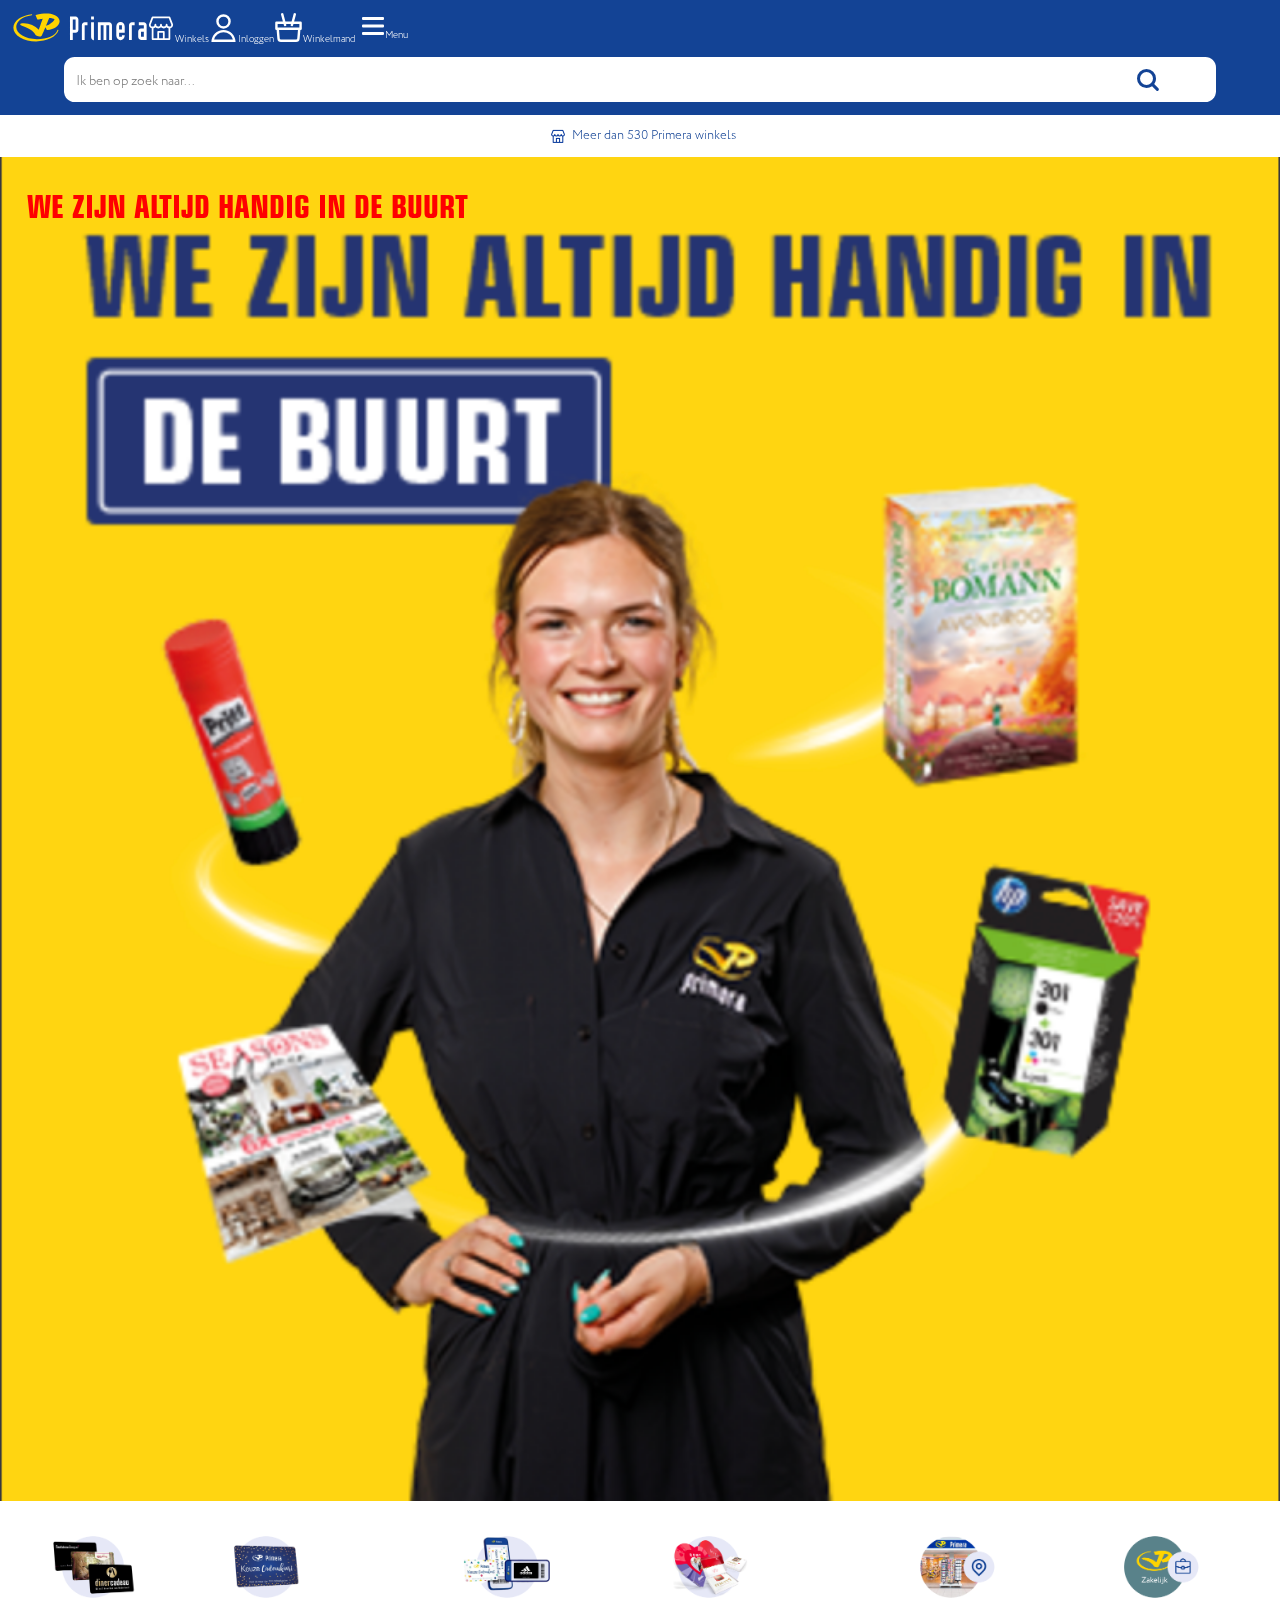
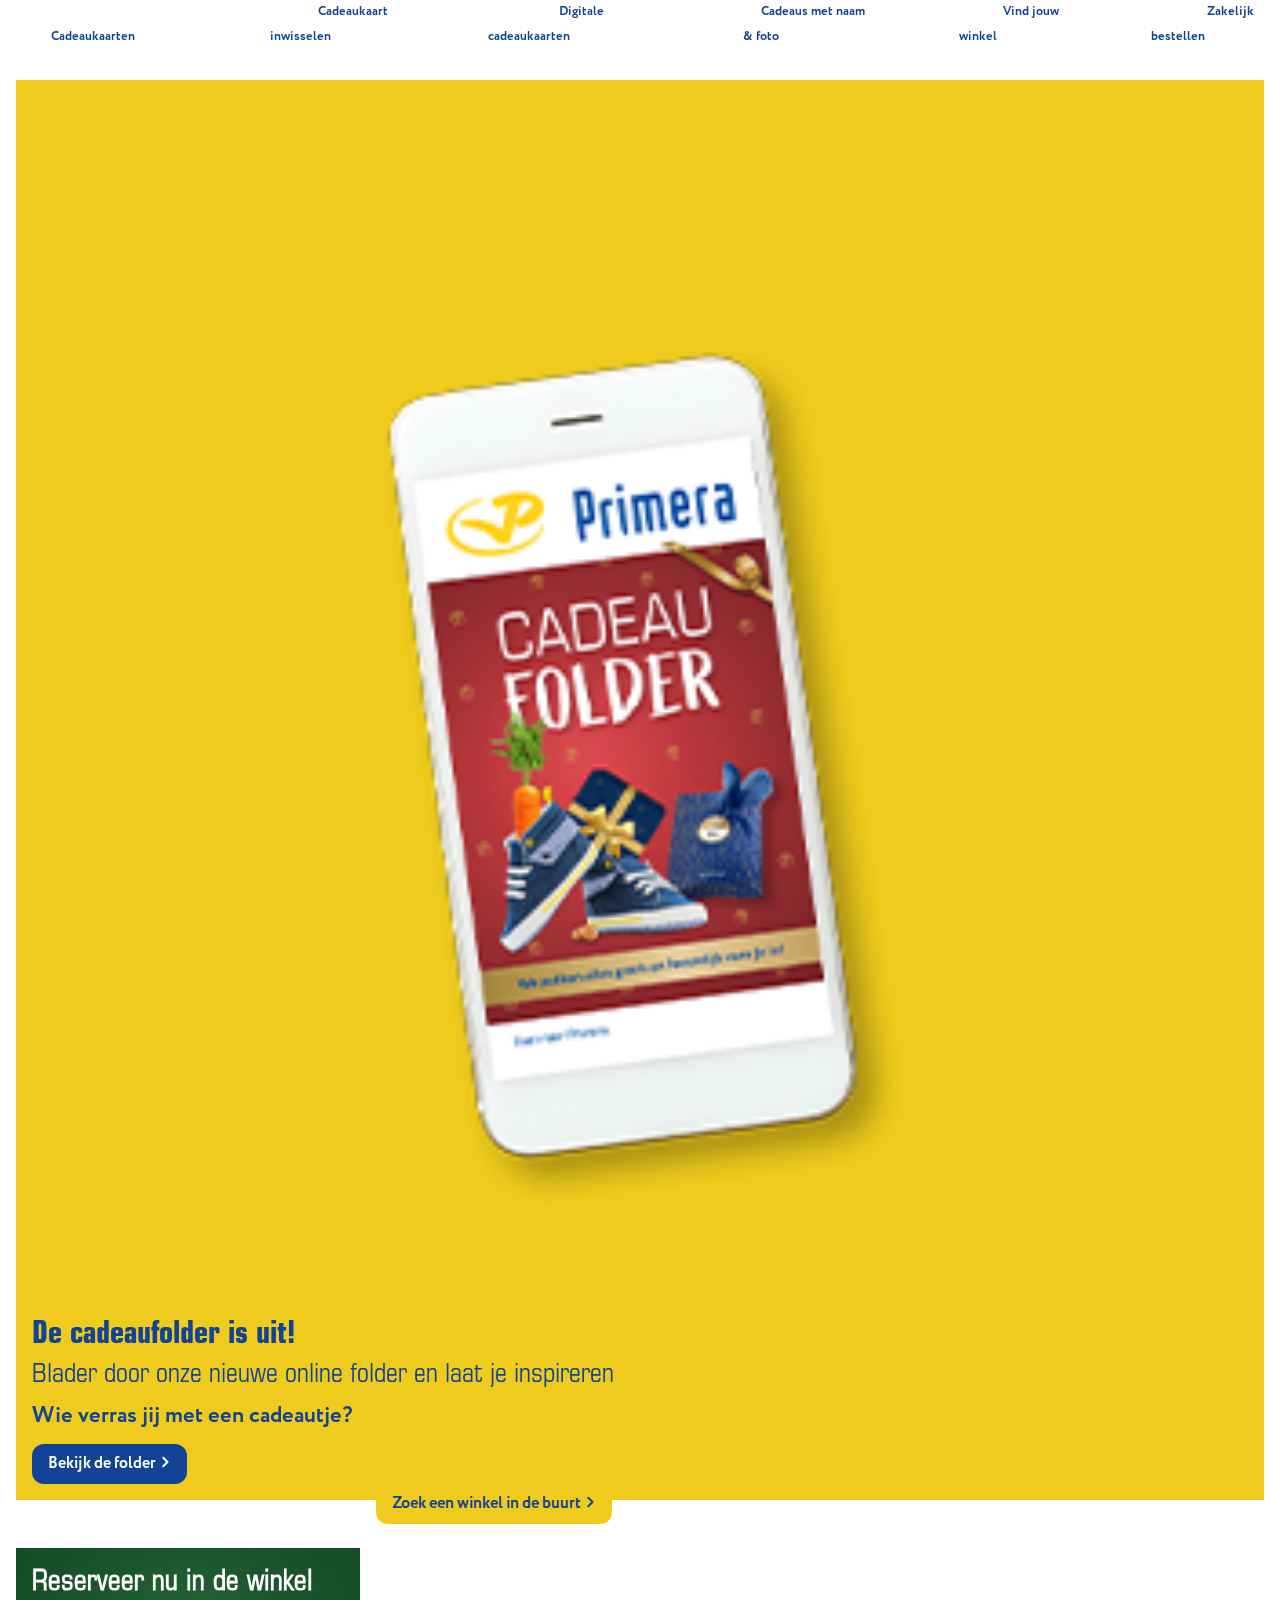
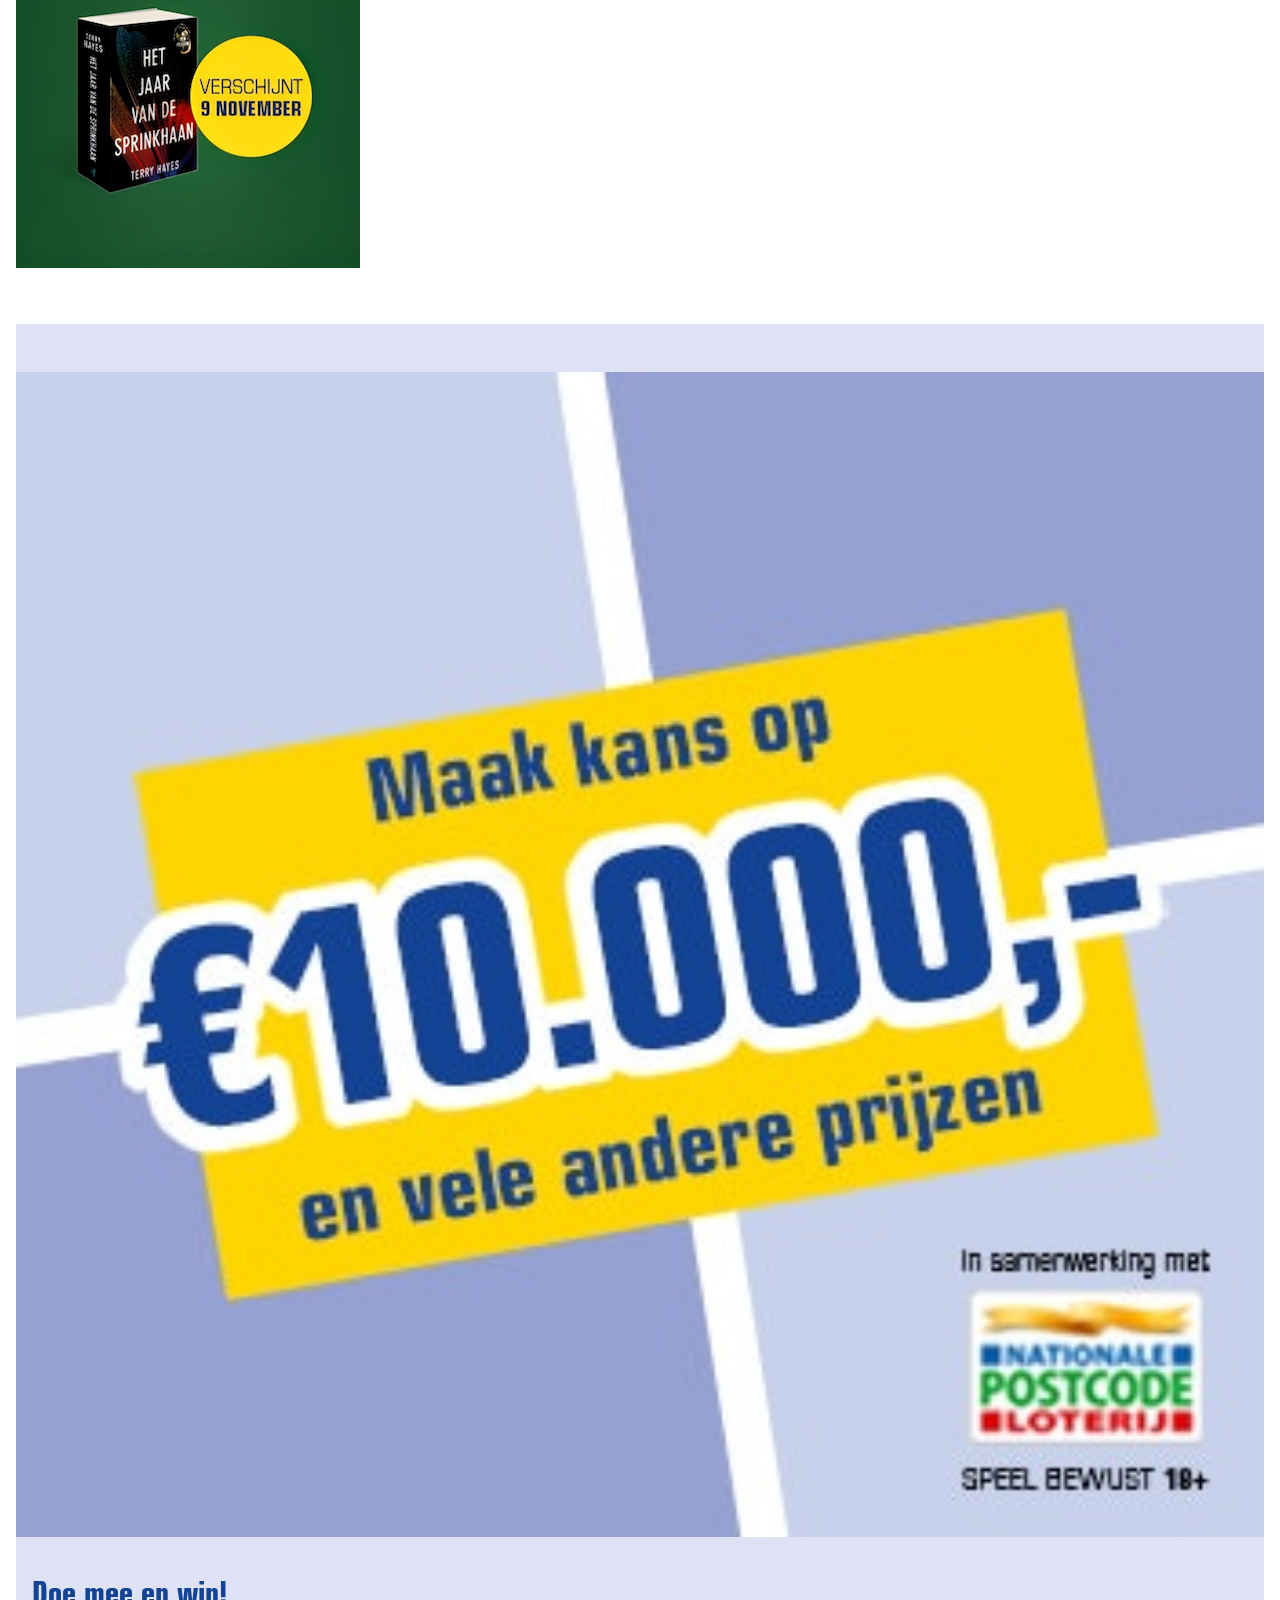
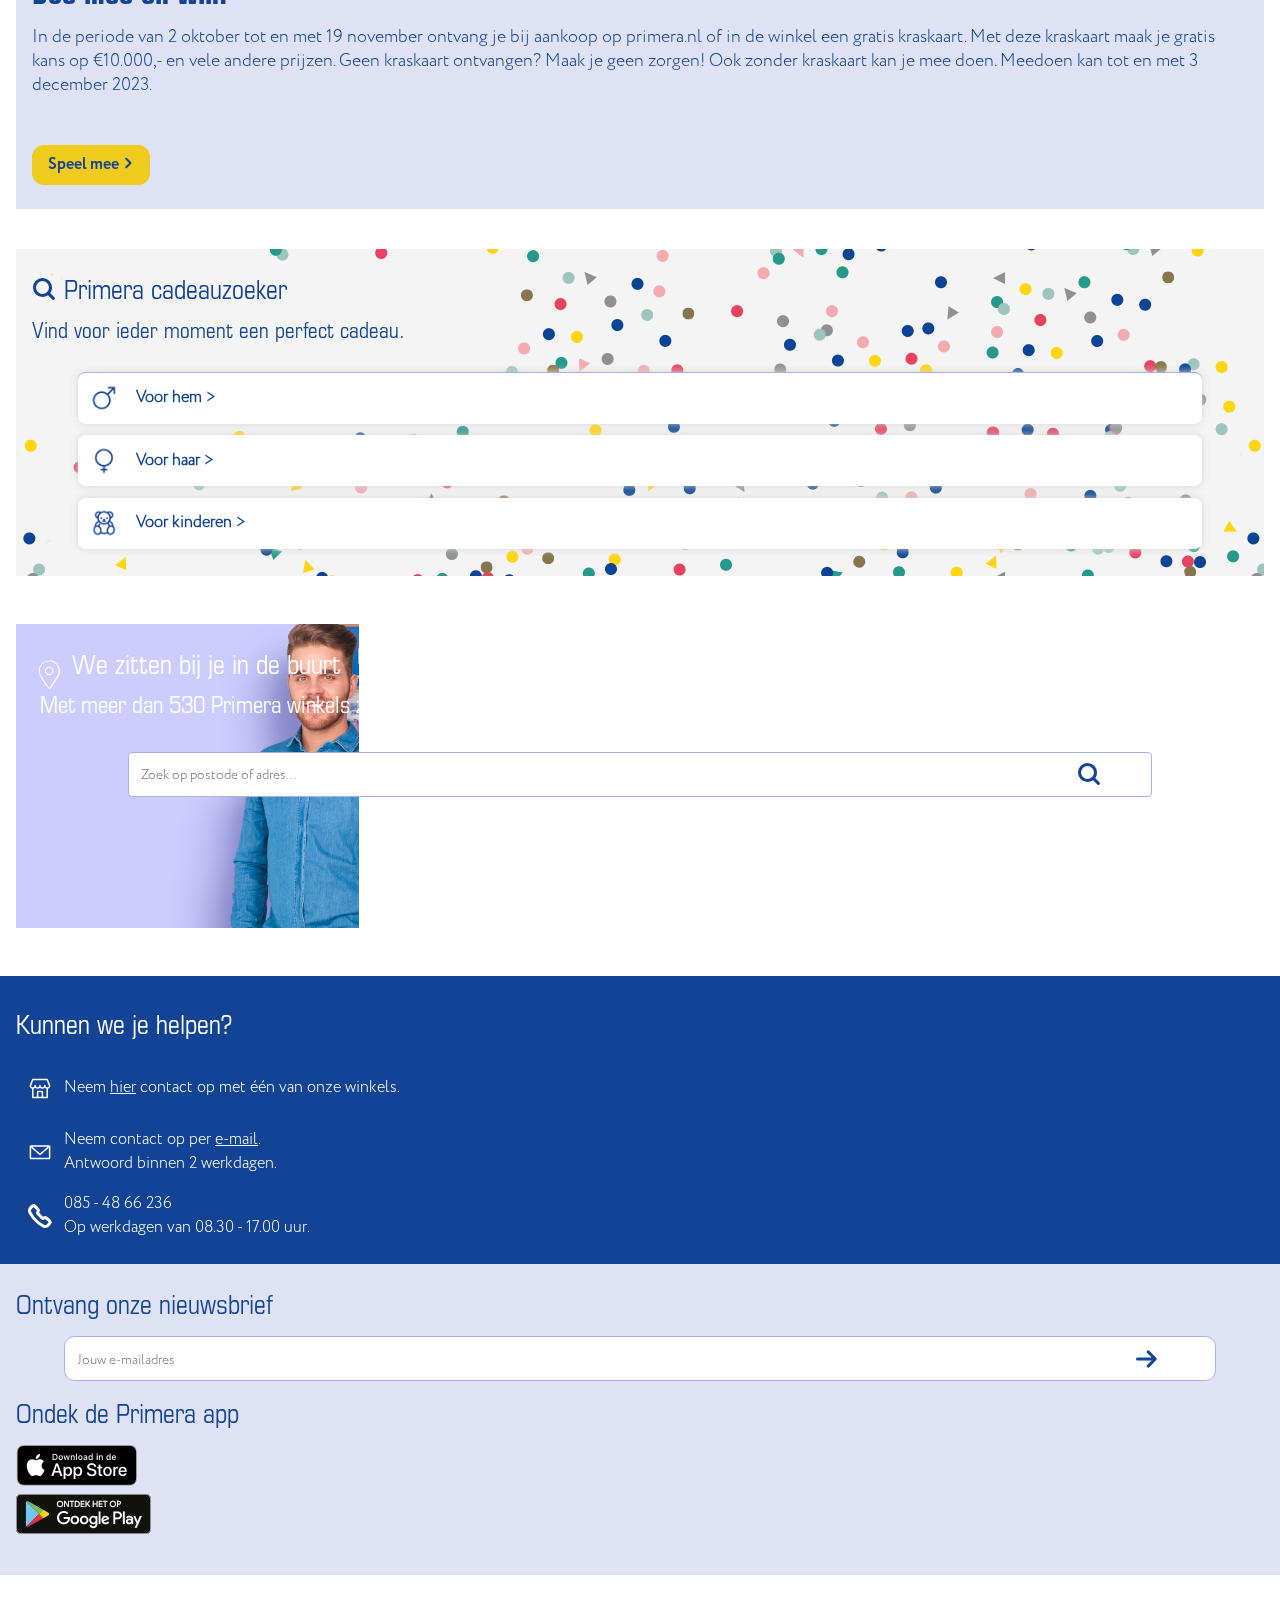
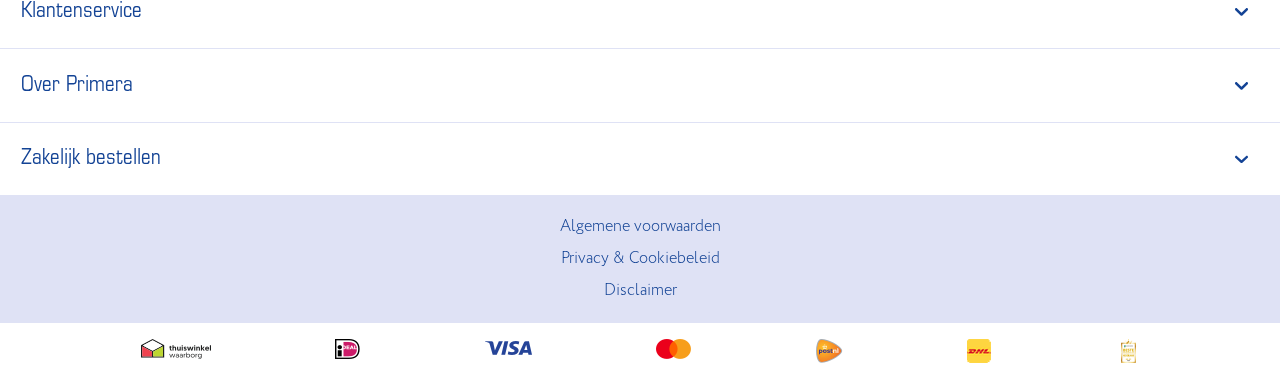
==== commit 2c0a7cb3: "Add files via upload" ====
--- a/index.html
+++ b/index.html
@@ -17,31 +17,26 @@
 
 
 <body>
+
 	<header>
-		
-
-			<h1>Primera</h1>
-			<ul>
-				<li>
-					<a href="index.html"><img src="images/icons/logo_primera.svg" alt="het logo van de Primera"></a>
-				</li>
-				<li>
-					<a href="cadeaubox.html"><img src="images/icons/winkel_icon.svg" alt="">Winkels</a> 		<!-- moet er een alt? -->
-				</li>	
-				<li>
-					<a href="#"><img src="images/icons/account_icon.svg" alt="">Inloggen</a>
-				</li>
-				<li>
-					<a href="#"><img src="images/icons/winkelmand_icon.svg" alt="">Winkelmand</a>
-				</li>
-
-							<!-- met hulp van codepen -->
-				<button aria-hidden="false">
-					<img src="images/icons/hamburger_icon.svg" alt="">Menu
-				</button>
-			</ul>
-
-
+		<ul>
+			<li>
+				<a href="index.html"><img src="images/icons/logo_primera.svg" alt="het logo van de Primera"></a>
+			</li>
+			<li>
+				<a href="cadeaubox.html"><img src="images/icons/winkel_icon.svg" alt="">Winkels</a> 		<!-- moet er een alt? -->
+			</li>	
+			<li>
+				<a href="#"><img src="images/icons/account_icon.svg" alt="">Inloggen</a>
+			</li>
+			<li>
+				<a href="#"><img src="images/icons/winkelmand_icon.svg" alt="">Winkelmand</a>
+			</li>
+
+			<button aria-hidden="false">
+				<img src="images/icons/hamburger_icon.svg" alt="">Menu
+			</button>
+		</ul>
 
 		<nav> <!-- menu -->
 			<article aria-hidden="true">
@@ -54,13 +49,13 @@
 
 			<ul aria-hidden="true">
 				<li>
-					<a href="#"><img src="images/icons/pijltje_blauw_icon.svg" alt="">Cadeaukaarten</a>
-				</li>
-				<li>
-					<a href="#"><img src="images/icons/pijltje_blauw_icon.svg" alt="">Digitale cadeaukaarten</a>
-				</li>
-				<li>
-					<a href="#"><img src="images/icons/pijltje_blauw_icon.svg" alt="">Cadeaus met naam & foto</a>
+					<a href="#">Cadeaukaarten<img src="images/icons/pijltje_blauw_icon.svg" alt=""></a>
+				</li>
+				<li>
+					<a href="#">Digitale cadeaukaarten<img src="images/icons/pijltje_blauw_icon.svg" alt=""></a>
+				</li>
+				<li>
+					<a href="#">Cadeaus met naam & foto<img src="images/icons/pijltje_blauw_icon.svg" alt=""></a>
 				</li>
 			</ul>
 
@@ -224,11 +219,30 @@
 			<a href="#"><img src="images/play-store-badge.jpg" alt=""></a>
 		</section>
 
-		<ul>
-			<li>Klantenservice <img src="images/icons/pijltje_omlaag_icon.svg" alt=""></li>
-			<li>Over Primera <img src="images/icons/pijltje_omlaag_icon.svg" alt=""></li>
-			<li>Zakelijk bestellen <img src="images/icons/pijltje_omlaag_icon.svg" alt=""></li>
-		</ul>
+		<details> 	<!-- Met hulp van https://developer.mozilla.org/en-US/docs/Web/HTML/Element/summary -->
+			<summary>Klantenservice <img src="images/icons/pijltje_omlaag_icon.svg" alt=""></summary>
+			<article>
+				<a href="#">Saldo controleren</a>
+				<a href="#">Bestellen & ontvangen</a>
+				<a href="#">Betalen</a>
+			</article>
+		</details>
+		<details>
+			<summary>Over Primera <img src="images/icons/pijltje_omlaag_icon.svg" alt=""></summary>
+			<article>
+				<a href="#">Winkels</a>
+				<a href="#">Folder</a>
+				<a href="#">Ondernemer worden</a>
+			</article>
+		</details>
+		<details>
+			<summary>Zakelijk bestellen <img src="images/icons/pijltje_omlaag_icon.svg" alt=""></summary>
+			<article>	
+				<a href="#">Bestellen</a>
+				<a href="#">Offerte aanvragen</a>
+				<a href="#">Primera Keuze Cadeaukaart</a>
+			</article>
+		</details>
 
 		<ul>
 			<li>
--- a/styles/style.css
+++ b/styles/style.css
@@ -1,24 +1,24 @@
 @font-face {
   font-family: 'Circe-Regular';
-  src: url('/assets/CRC35.otf');
+  src: url('../assets/CRC35.otf');
   font-style: normal;
 }
 
 @font-face {
   font-family: 'Circe-Bold';
-  src: url('/assets/CRC65.otf');
+  src: url('../assets/CRC65.otf');
   font-style: normal;
 }
 
 @font-face {
   font-family: 'EurostileLtStd-Cn';
-  src: url('/assets/EurostileLTStd-Cn.otf');
+  src: url('../assets/EurostileLTStd-Cn.otf');
   font-style: normal;
 }
 
 @font-face {
   font-family: 'EurostileLtStd-Bold';
-  src: url('/assets/EurostileLTStd_Bold_Condensed.otf');
+  src: url('../assets/EurostileLTStd_Bold_Condensed.otf');
   font-style: normal;
 }
 
@@ -84,32 +84,19 @@
 }
 
 
-h1 {
-  display: none;
-}
-
-
-/* #region weeee */
-
-/* header section {
-
-} */
-
-/* #endregion weeee */
-
-header ul:nth-of-type(1) {
+header ul:nth-child(1) {
   display: flex;
   padding: 0;
 }
 
-header ul:nth-of-type(1) li {
+header ul:nth-child(1) li {
   list-style: none;
   display: flex;
   text-align: center;
 
 }
 
-header ul:nth-of-type(1) a {
+header ul:nth-child(1) a {
 	color: #fff;
 	text-decoration: none;
   font-size: 0.6rem;
@@ -117,7 +104,7 @@
 }
 
 
-header ul:nth-of-type(1) a img {
+header ul:nth-child(1) a img {
   height: 3em;
 }
 
@@ -139,7 +126,7 @@
   color: #454545;
 
   /* background image idee van https://stackoverflow.com/questions/63179896/displaying-an-image-in-search-bar-html */
-  background-image: url("/images/icons/zoek_icon.svg");
+  background-image: url("../images/icons/zoek_icon.svg");
   background-repeat: no-repeat;
   background-position: 95%;
   background-size: 1.8em;
@@ -232,12 +219,11 @@
   width: .6em;
   height: .6em;
   align-self: center;
-  justify-self: flex-end;
-  /* margin-left: auto; */
-}
-
-
-nav ul:nth-child(2) li:nth-child(1) { /* anders is de bovenste lijn dunner dan alle andere */
+  margin-left: auto;
+}
+
+
+nav ul:nth-of-type(1) li:nth-child(1) { /* anders is de bovenste lijn dunner dan alle andere */
   border-top: 1px solid #a6b2e7;
 }
 
@@ -402,7 +388,7 @@
   left: .9em;
 }
 
-section:nth-child(1) img {
+main section:nth-child(1) img {
   width: 100vw;
   margin: 0 0 0 -1em;
 }
@@ -549,7 +535,7 @@
 
 /* --- cadeauzoeker --- */
 main section:nth-of-type(5) {
-  background-image: url(/images/confetti.png);
+  background-image: url(../images/confetti.png);
   color: #134395;
   margin: 2.5rem 0 1.5rem 0;
   padding: 0 0 1rem 0;
@@ -640,7 +626,7 @@
 /* --- Jasper --- */
 main section:nth-of-type(6) {
   margin: 3rem 0;
-  background-image: url(/images/Winkelzoeker-mob.png);
+  background-image: url(../images/Winkelzoeker-mob.png);
   background-repeat: no-repeat;
   color: #fff;
 
@@ -699,7 +685,7 @@
   padding: 9px 45px 7px 12px;
   color: #134395;
 
-  background-image: url("/images/icons/zoek_icon.svg");
+  background-image: url("../images/icons/zoek_icon.svg");
   background-repeat: no-repeat;
   background-position: 95%;
   background-size: 1.8em;
@@ -838,7 +824,7 @@
   padding: 9px 45px 7px 12px;
   color: #134395;
 
-  background-image: url("/images/icons/inschrijven_icon.svg");
+  background-image: url("../images/icons/inschrijven_icon.svg");
   background-repeat: no-repeat;
   background-position: 95%;
   background-size: 1.8em;
@@ -847,17 +833,17 @@
 
 
 /* --- uitklapbare lijst --- */
-footer>ul:nth-of-type(1) {
+details {
   width: 100%;
   padding: 0;
 }
 
 
-footer>ul:nth-of-type(1) li {
+details summary {
   list-style: none;
   background-color: #fff;
   line-height: 1.5em;
-  border-bottom: 1px solid #DFE2F5;
+  border-top: 1px solid #DFE2F5;
   padding: 1em 1.5em 1em 1em;
 
   display: flex;
@@ -871,16 +857,29 @@
 }
 
 
-footer>ul:nth-of-type(1) img {
+details img {
   width: .7em;
   height: auto;
   margin-left: auto;
 }
 
 
+details article {
+  display: flex;
+  flex-direction: column;
+
+}
+
+
+details article a {
+  padding: 0 0 .5em .5em;
+  color: #134395;
+}
+
+
 
 /* --- onderste lijst --- */
-footer>ul:nth-of-type(2) {
+footer>ul:nth-of-type(1) {
   background-color: #DFE2F5;
   list-style: none;
   text-align: center;
@@ -888,7 +887,7 @@
 }
 
 
-footer>ul:nth-of-type(2) a {
+footer>ul:nth-of-type(1) a {
   color: #134395;
   font-size: 1em;
   line-height: 2rem;
@@ -903,19 +902,3 @@
   padding: 1em;
 }
 
-
-
-
-
-
-
-
-
-
-
-
-/* @media only screen and (min-width: 770px){
-  nav{
-    
-  }
-} */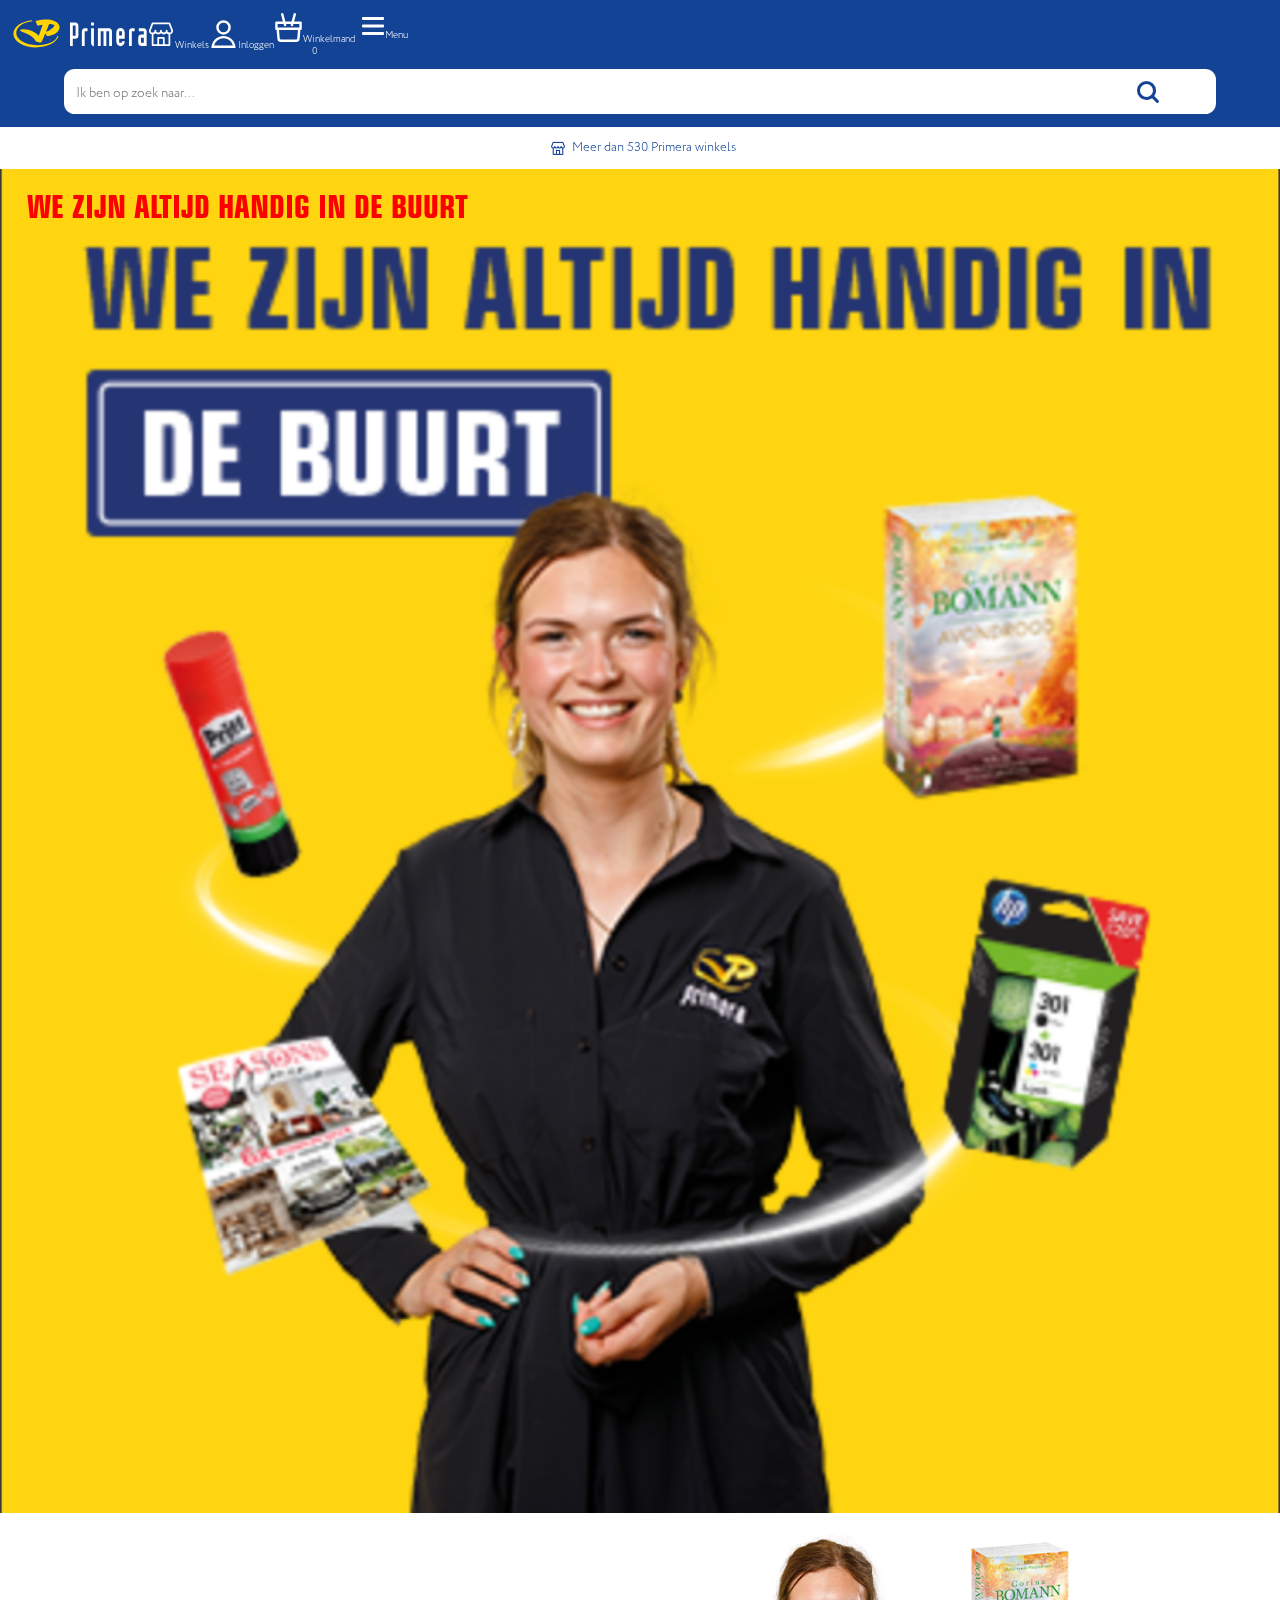
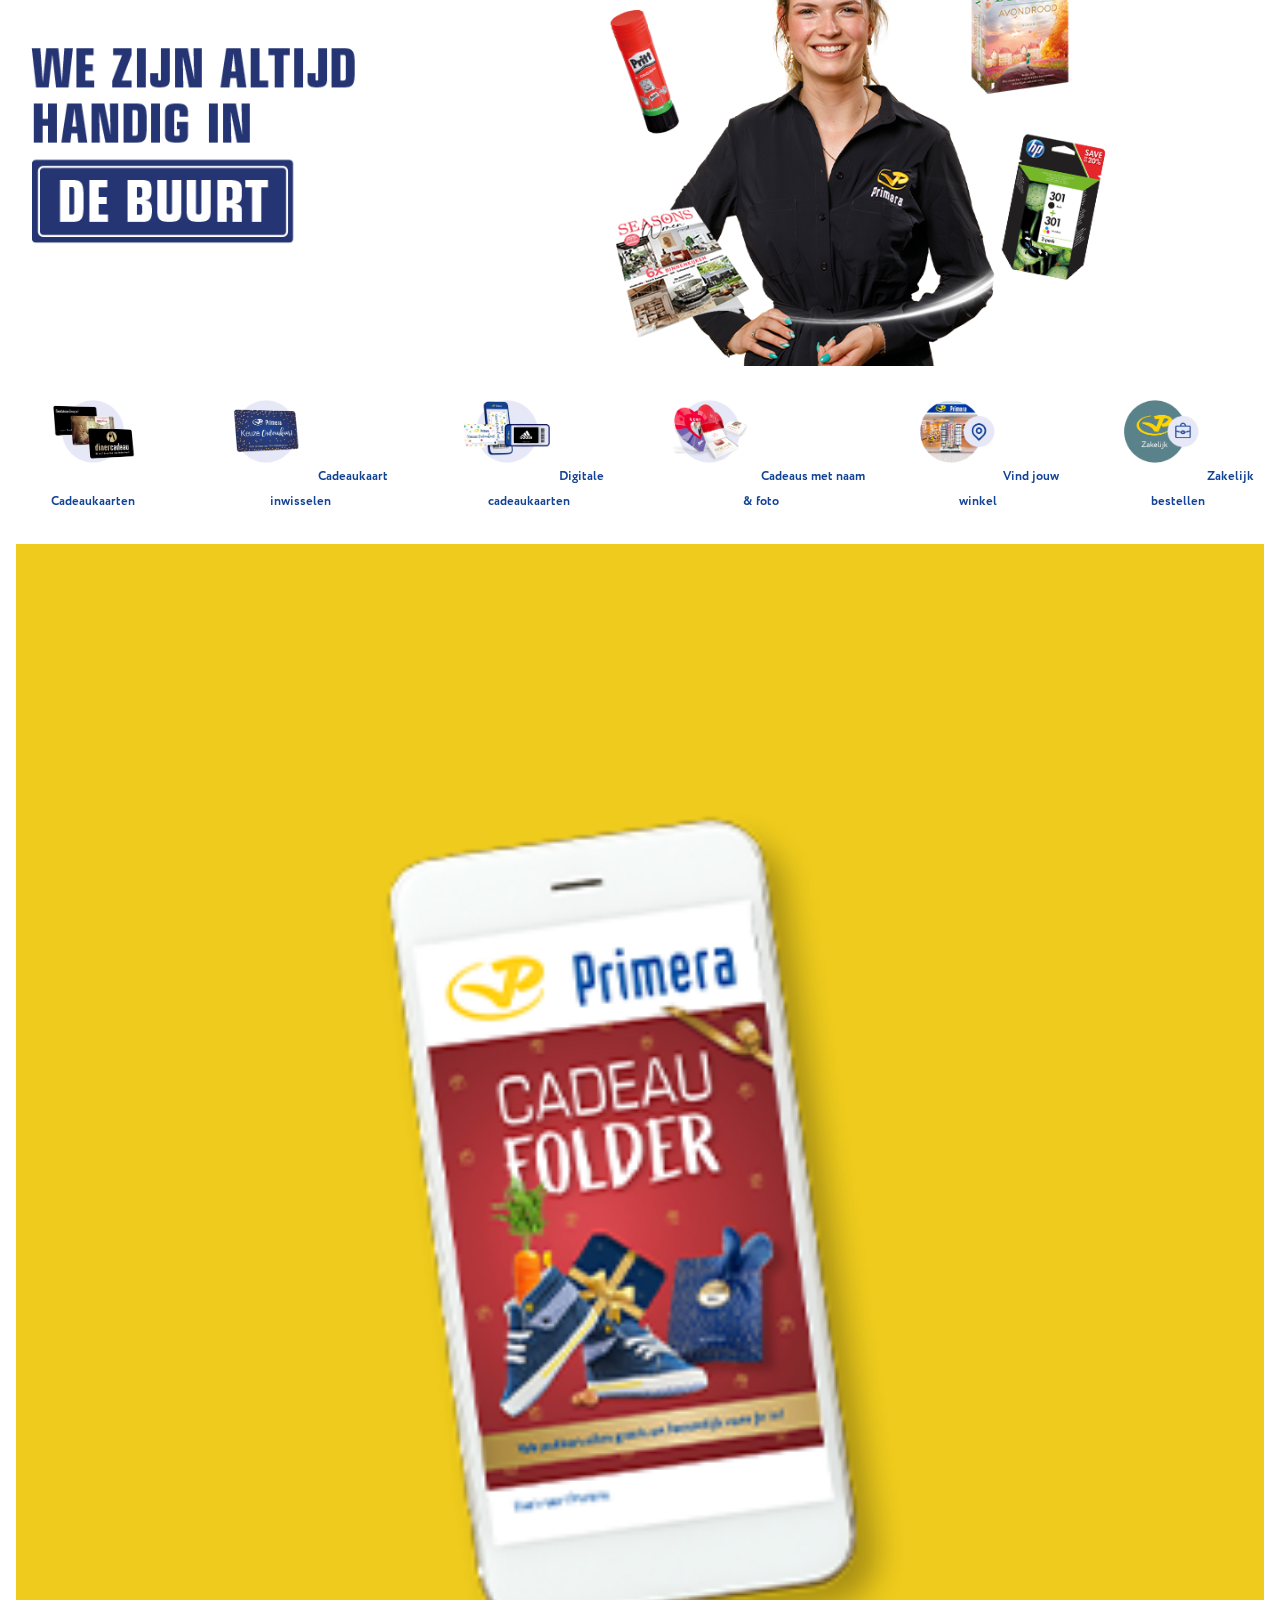
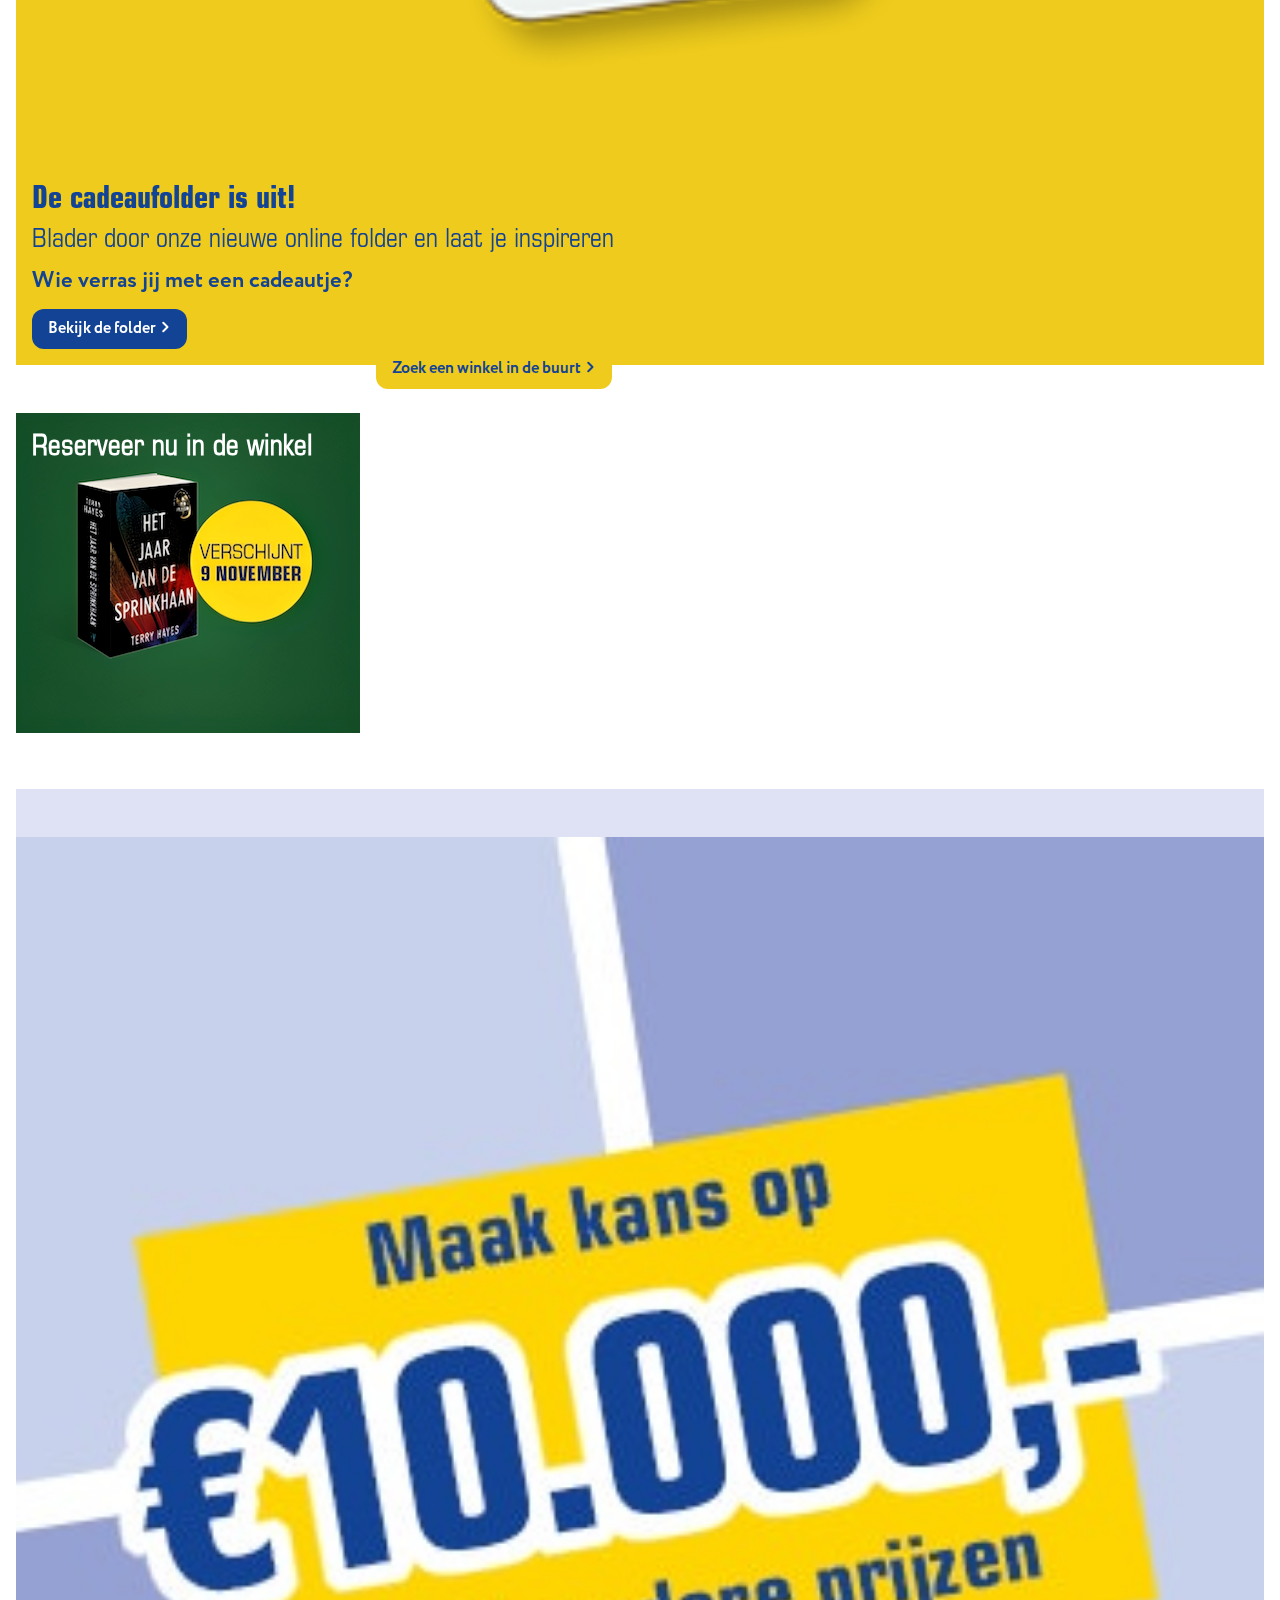
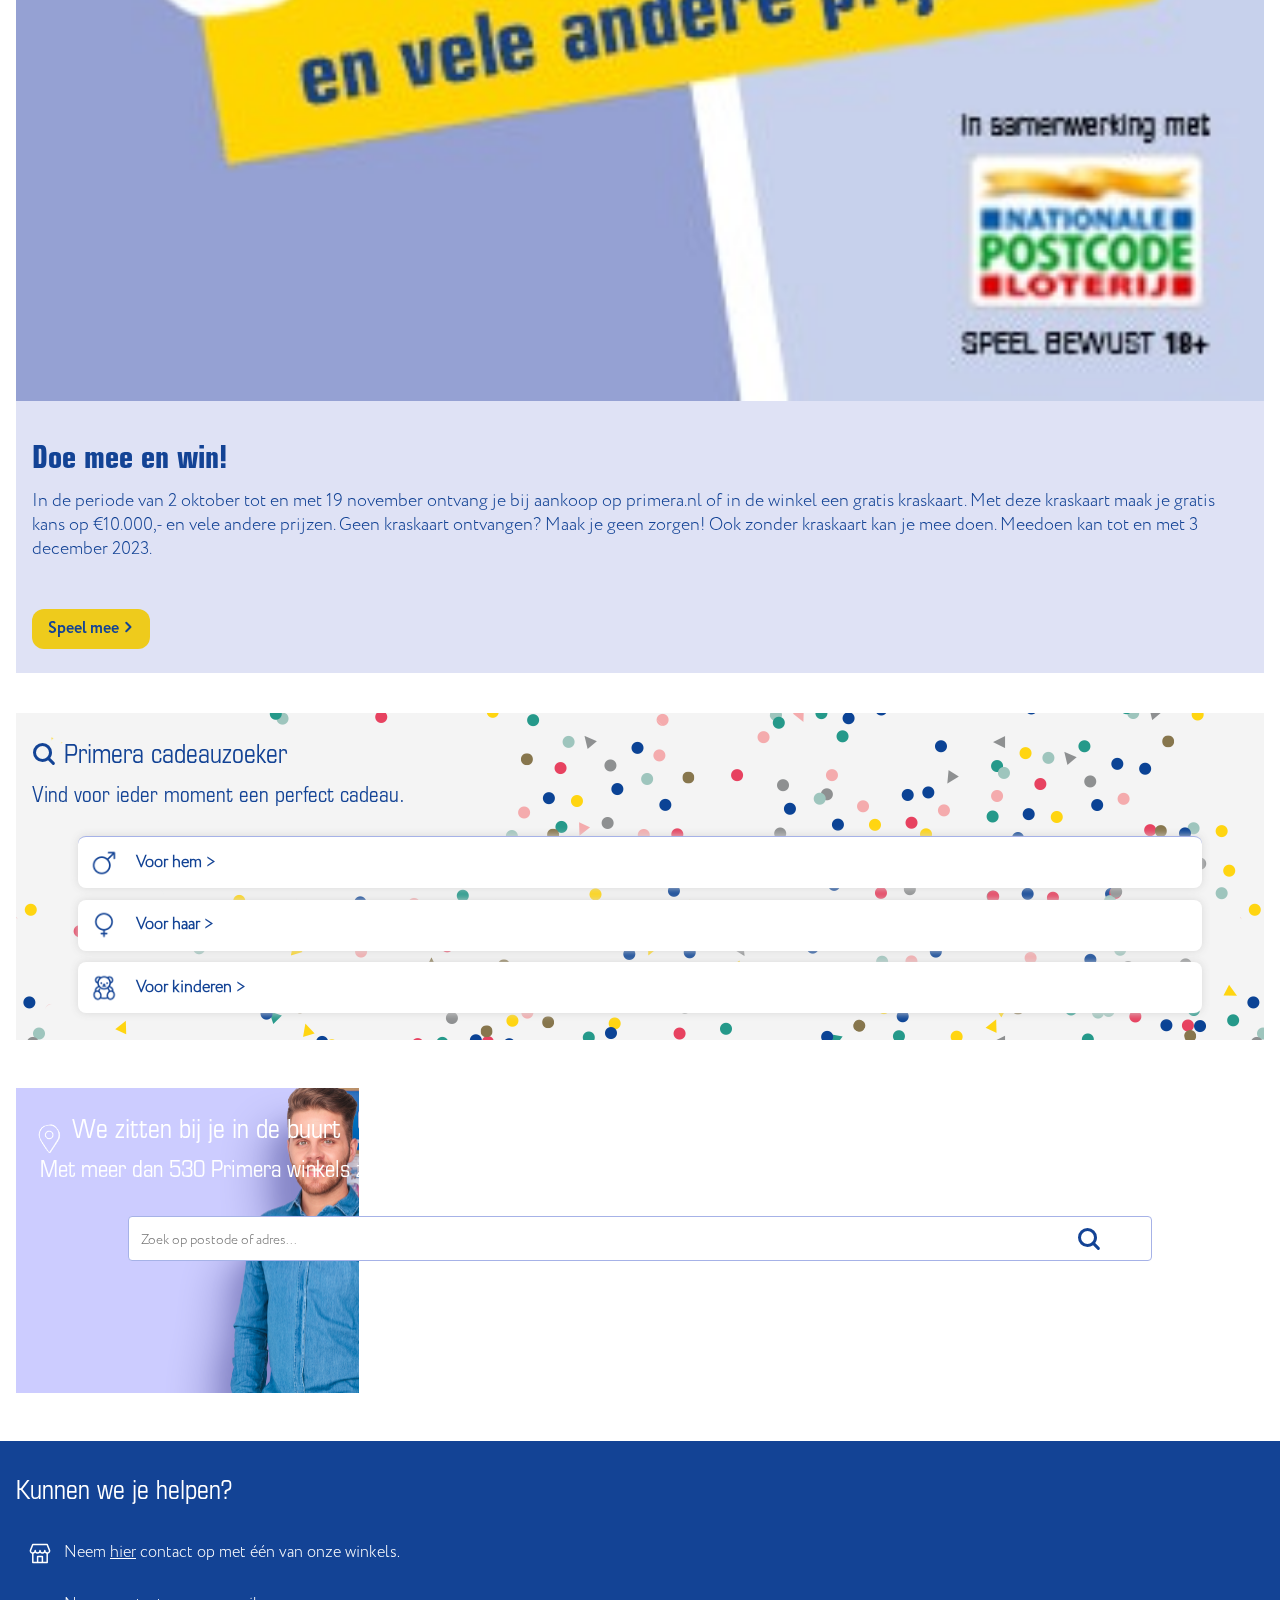
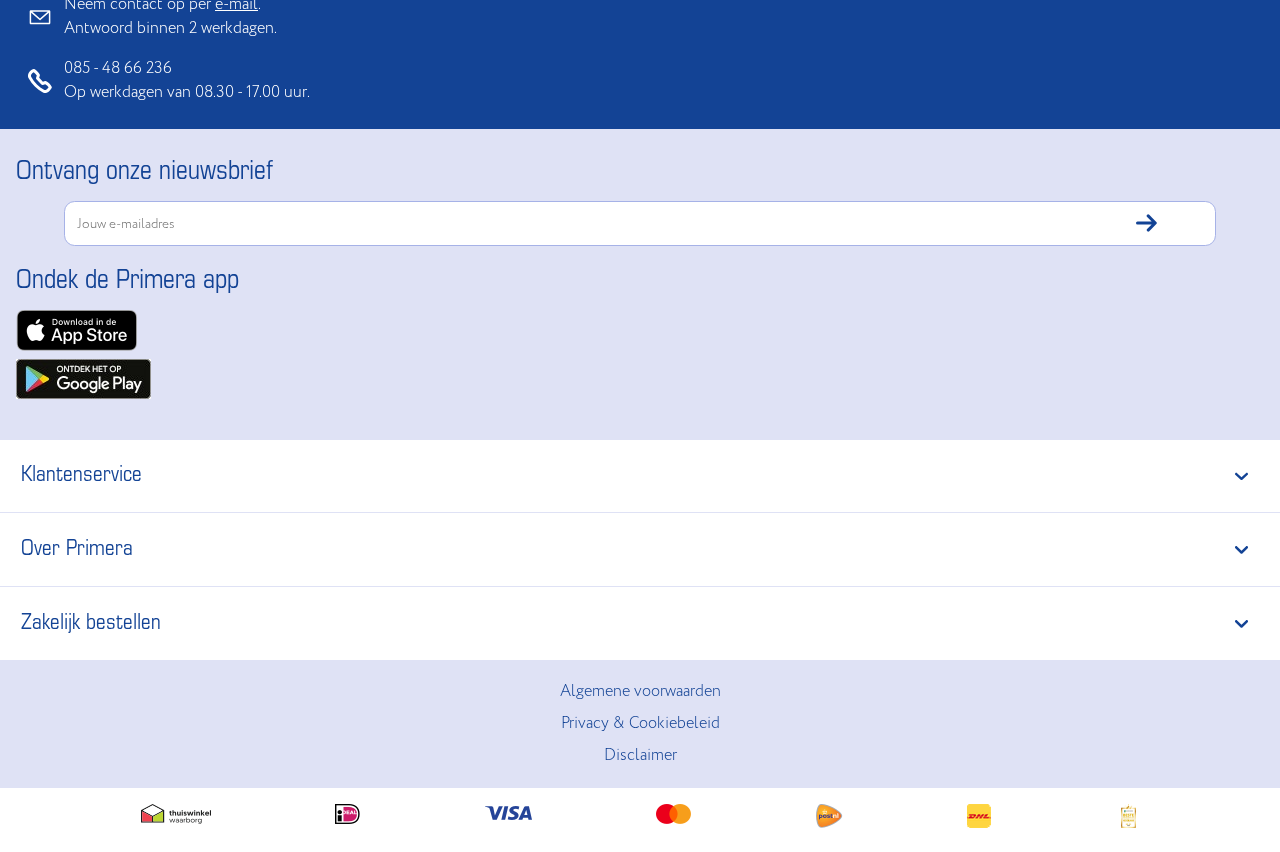
==== commit deccfb01: "Add files via upload" ====
--- a/index.html
+++ b/index.html
@@ -24,13 +24,13 @@
 				<a href="index.html"><img src="images/icons/logo_primera.svg" alt="het logo van de Primera"></a>
 			</li>
 			<li>
-				<a href="cadeaubox.html"><img src="images/icons/winkel_icon.svg" alt="">Winkels</a> 		<!-- moet er een alt? -->
+				<a href="#"><img src="images/icons/winkel_icon.svg" alt="">Winkels</a> 		<!-- moet er een alt? -->
 			</li>	
 			<li>
 				<a href="#"><img src="images/icons/account_icon.svg" alt="">Inloggen</a>
 			</li>
 			<li>
-				<a href="#"><img src="images/icons/winkelmand_icon.svg" alt="">Winkelmand</a>
+				<a href="#"><img src="images/icons/winkelmand_icon.svg" alt="">Winkelmand<p>0</p></a>
 			</li>
 
 			<button aria-hidden="false">
@@ -49,7 +49,7 @@
 
 			<ul aria-hidden="true">
 				<li>
-					<a href="#">Cadeaukaarten<img src="images/icons/pijltje_blauw_icon.svg" alt=""></a>
+					<a href="cadeaubox.html">Cadeaukaarten<img src="images/icons/pijltje_blauw_icon.svg" alt=""></a>
 				</li>
 				<li>
 					<a href="#">Digitale cadeaukaarten<img src="images/icons/pijltje_blauw_icon.svg" alt=""></a>
@@ -96,14 +96,15 @@
 		<section>
 			<h2>We zijn altijd handig in de buurt</h2>
 			<a href="#">
-				<img src="images/vrouw_in_de_buurt.png" alt="">
+				<img src="images/vrouw_in_de_buurt.png" alt="Een lachende vrouw die zegt 'wij zijn altijd handig in de buurt'">
+				<img src="images/mevrouw_groot.png" alt="Een lachende vrouw die zegt 'wij zijn altijd handig in de buurt'">
 			</a>
 		</section>
 
 		<article>
 			<ul>
 				<li>
-					<a href="#"> <img src="images/cadeaukaarten.png" alt="drie cadeaukaarten">Cadeaukaarten</a>
+					<a href="cadeaubox.html"> <img src="images/cadeaukaarten.png" alt="drie cadeaukaarten">Cadeaukaarten</a>
 				</li>
 				<li>
 					<a href="#"> <img src="images/cadeaukaarten_inwisselen.png" alt="primera cadeaukaart">Cadeaukaart inwisselen</a>
